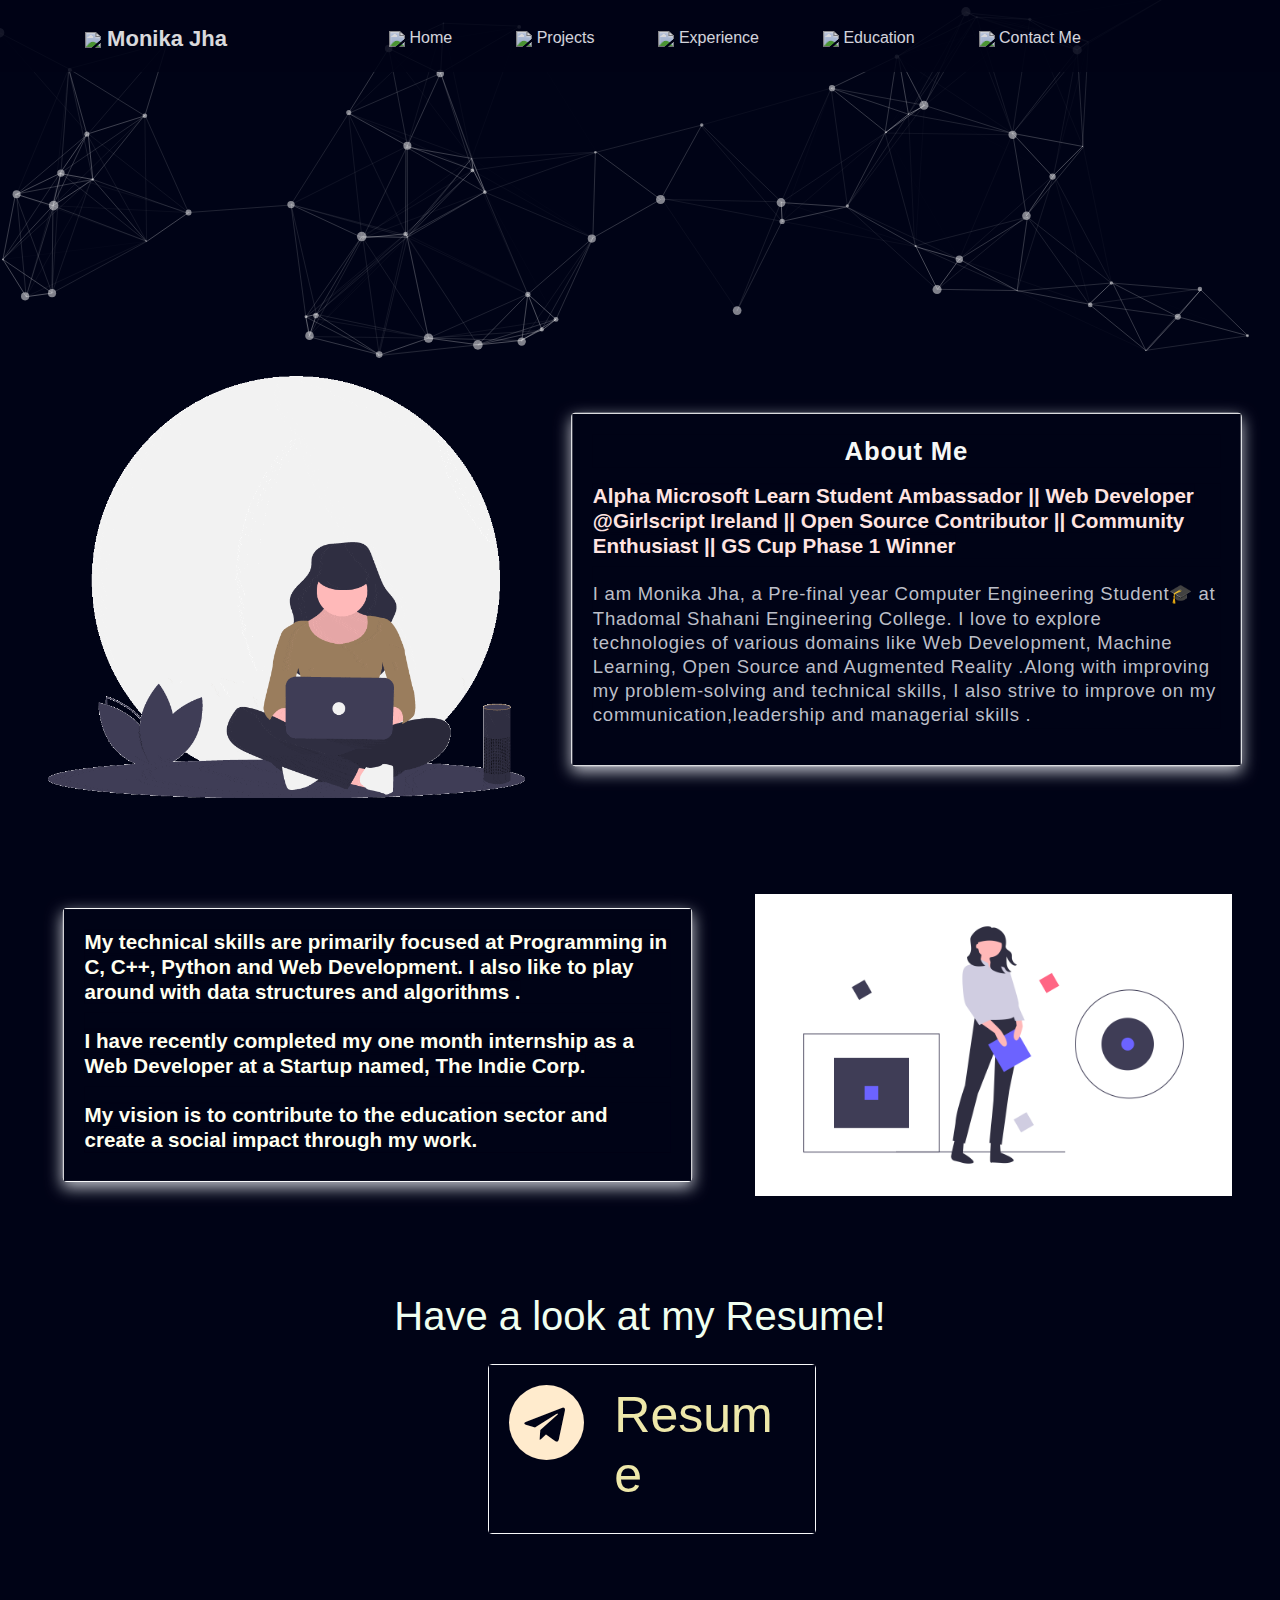
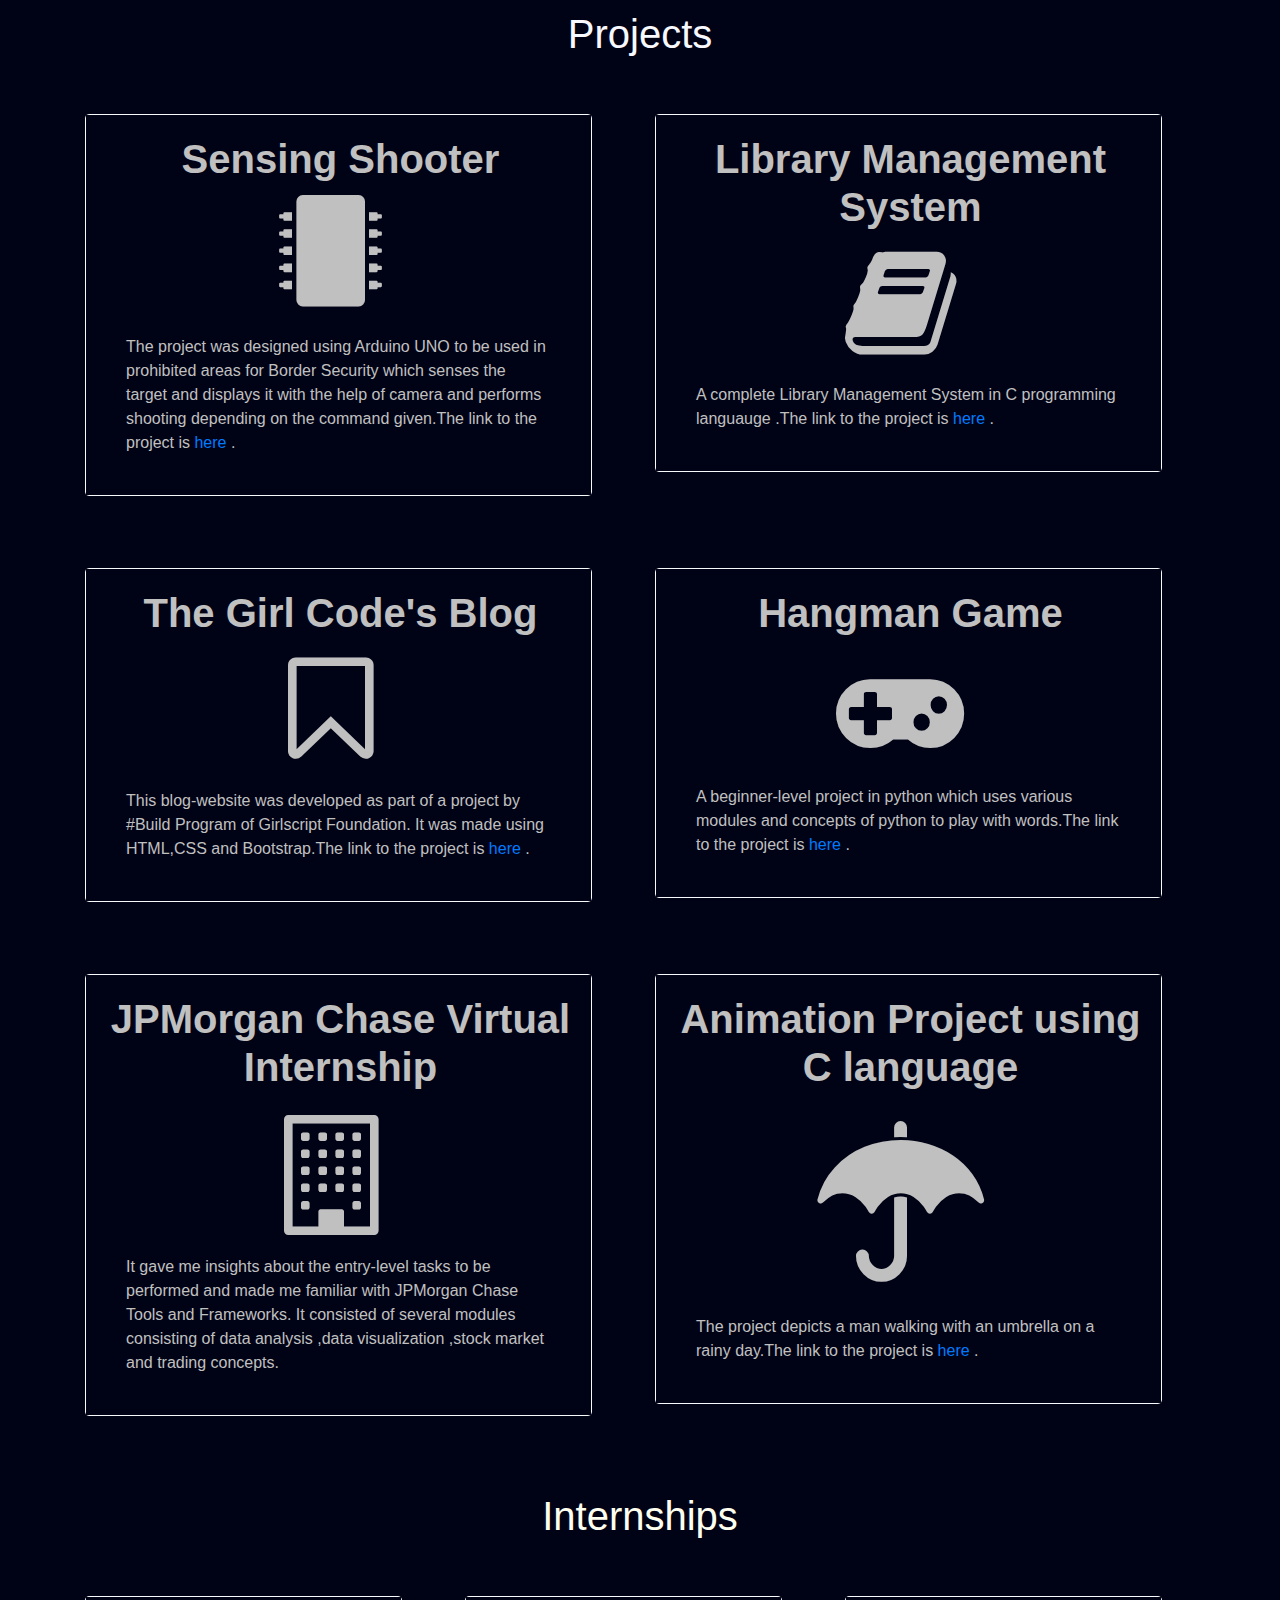
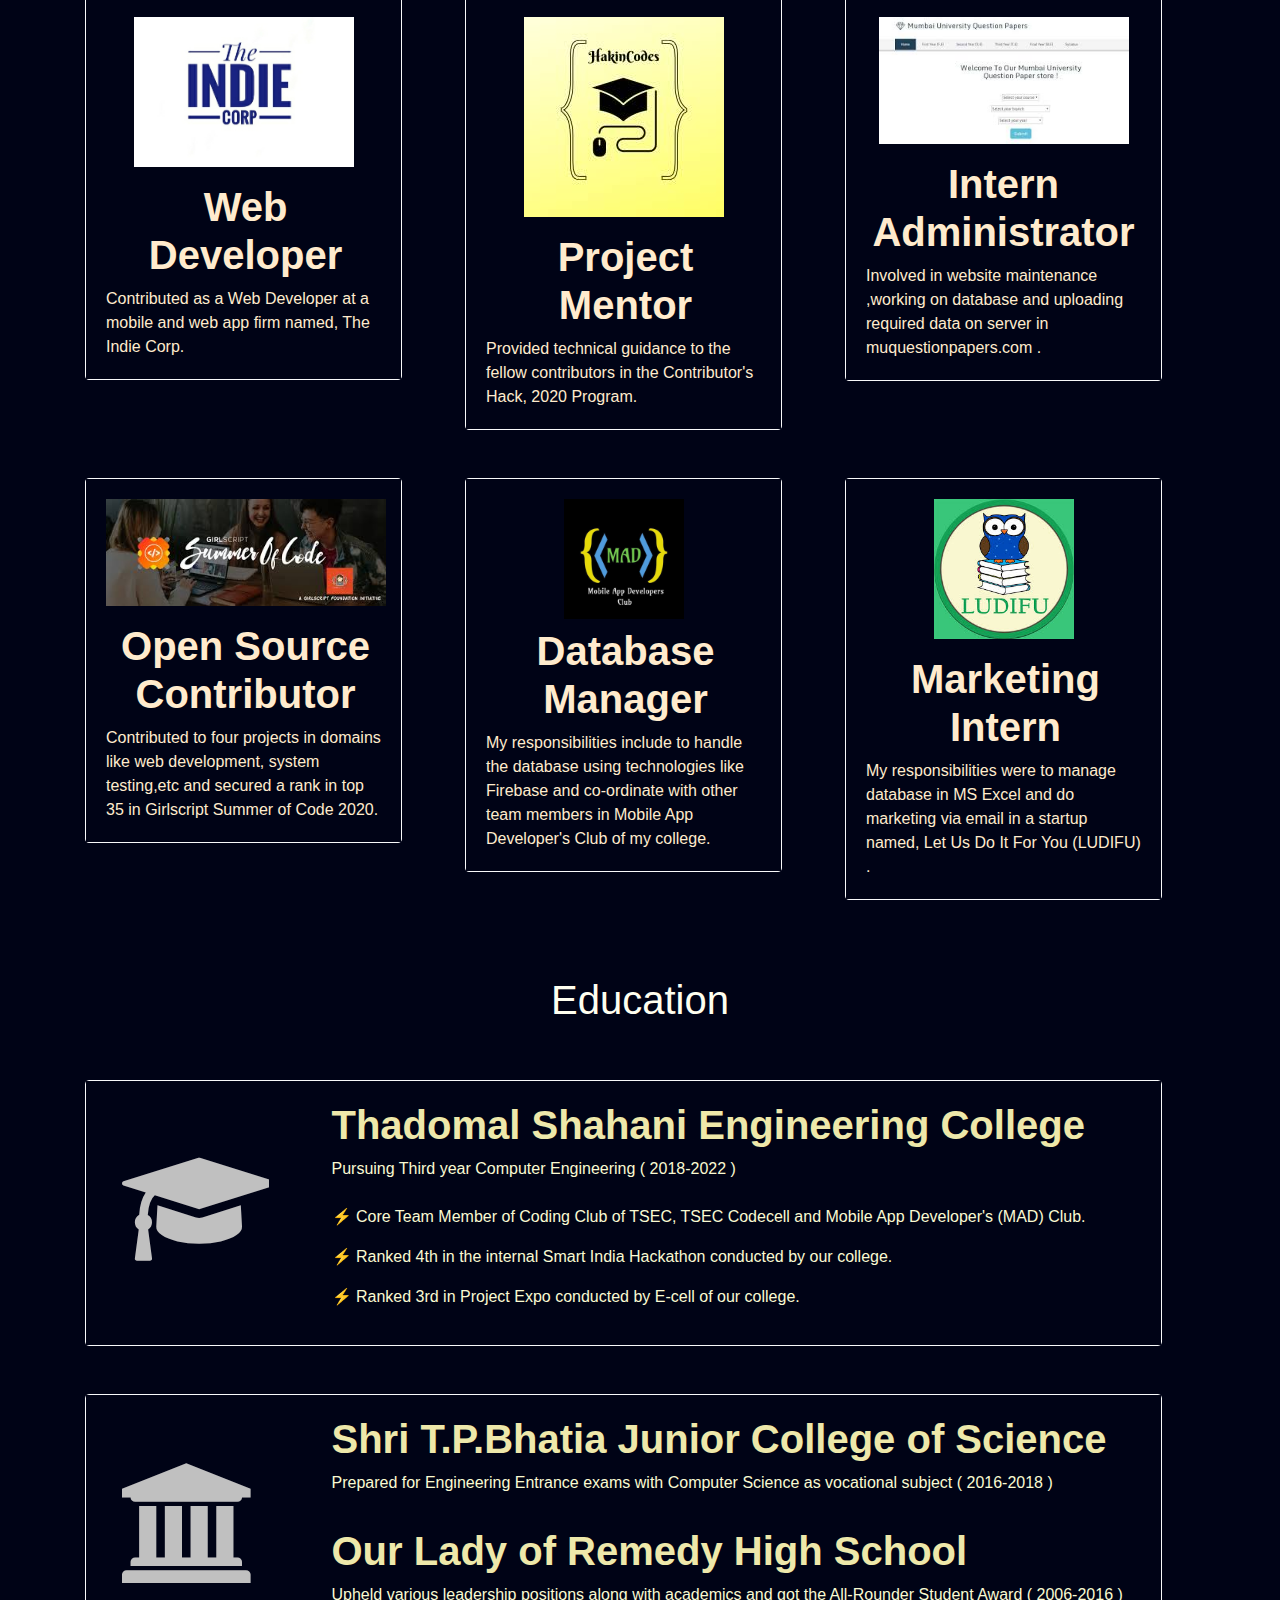
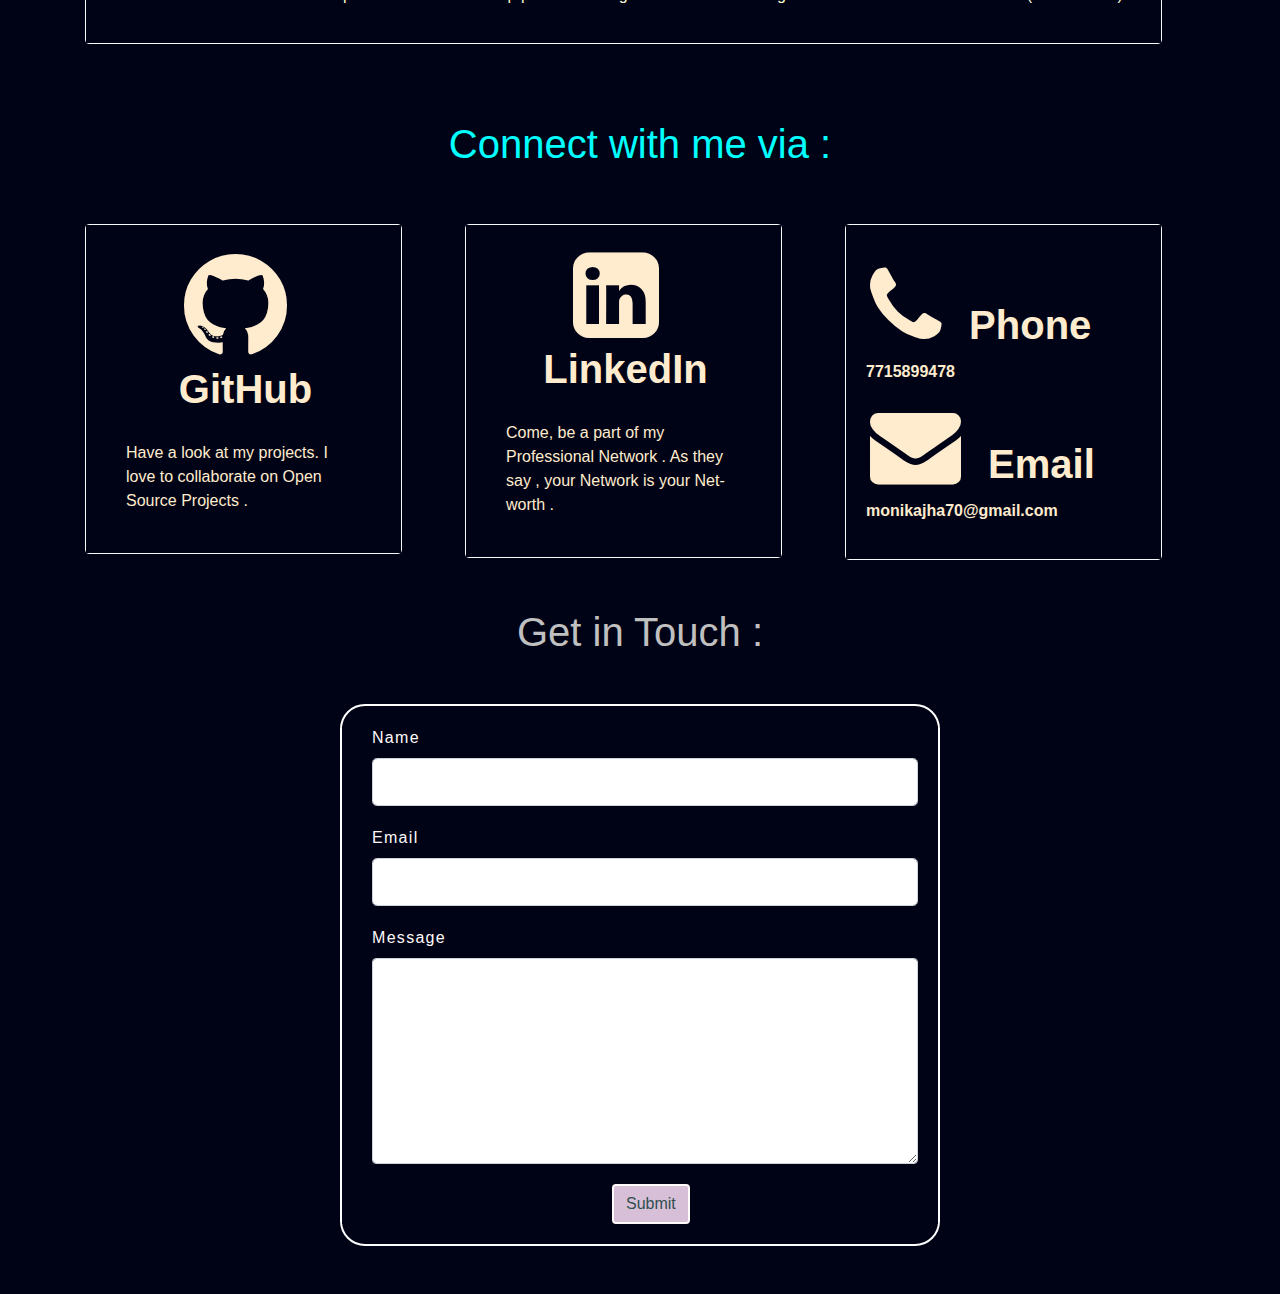
==== index.html @ 2da48d69 "feat: Added scroll-to-top button" ====
<!DOCTYPE html>
<html>
<head>
	<meta charset="UTF-8">
    <meta name="viewport" content="width=device-width, initial-scale=1.0">
	
	<title>Monika Jha</title>
    <link rel="shortcut icon" href="images/tulip.jpg">
	<link rel="stylesheet" type="text/css" href="https://stackpath.bootstrapcdn.com/font-awesome/4.7.0/css/font-awesome.min.css">
	<link rel="stylesheet" type="text/css" href="https://stackpath.bootstrapcdn.com/bootstrap/4.5.0/css/bootstrap.min.css">
	<link rel="stylesheet" href="path/to/font-awesome/css/font-awesome.min.css">
	<link rel="stylesheet" type="text/css" href="style.css">
	<style type="text/css">
		html {
  			scroll-behavior: smooth;
    	}

    	#myBtn {
  display: none;
  position: fixed;
  bottom: 20px;
  right: 30px;
  z-index: 99;
  font-size: 25px;
  border: none;
  outline: none;
  background-color: white;
  color: white;
  font-color: blue;
  cursor: pointer;
  padding: 14px;
  border-radius: 47%;
}

.fa-angle-double-up {
  background-color: #C0C0C0;
}

#myBtn:hover {
  background-color: #C0C0C0;
}

		.nava {
			width: 32%;
			height: 7%;
		}

		.long {
			font-size: 50px;
		}

		.fix {
			margin-top: 0px;
			width: 100%;
			height: 8%;
			opacity: 0.85;
			overflow: hidden;
			z-index: 1020;
			position: fixed;
  			
		}

		.navbar-brand {
			font-size: 22px;
		}

		.form-group {
    margin-top: 20px;
    margin-left: 30px;
    margin-right: 20px;
}

.ff {
    border: 2px solid white;
    border-radius: 25px;
    background-color: #000316;
    width: 600px;
    margin: 40px auto;
    color: #FFFAFA;
    letter-spacing: 1.3px; 
}

.form-button {
    margin-top: 20px;
    margin-left: 270px;
    margin-right: 40px;
    margin-bottom: 20px;
}

.btn-primary {
    align-self: center;
    background-color: #D8BFD8;
    border: 2px solid #FFFAFA;
    color:  #2F4F4F;
}

.form-button button:hover {
    background-color: #A9A9A9;
    color: white;
}

	</style>
</head>
<body>
<div id="particles-js" class="mb-0">
	
	
<nav class="navbar navbar-expand-lg navbar-dark fix">
	<div class="container mt-1">
	<a class="navbar-brand" href="https://github.com/m-code12"><b><img src="https://img.icons8.com/bubbles/50/000000/analytics-professional-female.png"/>&nbsp;Monika  Jha</b></a>
    <button class="navbar-toggler" type="button" data-toggle="collapse" data-target="#navbarSupportedContent" aria-controls="navbarSupportedContent" aria-expanded="false" aria-label="Toggle navigation">
    <span class="navbar-toggler-icon"></span>
  </button>
  <div class="collapse navbar-collapse" id="navbarSupportedContent">
            <ul class="navbar-nav mx-auto">
                <li class="nav-item">
                    <a href="#home" class="nav-link mr-5 ml-5" style="color: #F8F8FF"><span><img src="https://img.icons8.com/fluent/46/000000/home.png"/>&nbsp;</span>Home</a>
                </li>
                <!--<li class="nav-item">
                    <a href="#" class="nav-link mr-3"></a>
                </li>--->
                <li class="nav-item">
                    <a href="#projects" class="nav-link mr-5" style="color: #F8F8FF"><span><img src="https://img.icons8.com/color/46/000000/project-management.png"/>&nbsp;</span>Projects</a>
                </li>
                <!---<li class="nav-item">
                    <a href="#" class="nav-link mr-3"></a>
                </li>--->
                <li class="nav-item">
                    <a href="#experience" class="nav-link mr-5" style="color: #F8F8FF"><span><img src="https://img.icons8.com/office/39/000000/parse-resumes.png" />&nbsp;</span>Experience</a>
                </li>
                <!--<li class="nav-item">
                    <a href="#" class="nav-link mr-3"></a>
                </li>--->
                <li class="nav-item">
                    <a href="#education" class="nav-link mr-5" style="color: #F8F8FF"><span><img src="https://img.icons8.com/dusk/46/000000/student-center.png"/>&nbsp;</span>Education</a>
                </li>
                <!--<li class="nav-item">
                    <a href="#" class="nav-link mr-3"></a>
                </li>-->
                <li class="nav-item">
                    <a href="#contact" class="nav-link mr-3" style="color: #F8F8FF"><span><img src="https://img.icons8.com/cotton/46/000000/contact-card.png"/>&nbsp;</span>Contact Me</a>
                </li>
            </ul>
        </div>
    </div>
</nav>
</div>

<button onclick="topFunction()" id="myBtn" title="Go to top"><i class="fa fa-angle-double-up p-1 font-weight-bold" aria-hidden="true" style="color: black;"></i></button>


<section class="container-fluid pb-5 pt-3" id="home">
  <div class="row align-items-center">
    <div class="col-lg-5 pl-5 pr-0 ml-0 px-2" data-animate-scroll='{"rotationY":"-15", "alpha": "0", "duration": "1","scaleX": "0","scaleY": "0"}'>
      <img class="img-fluid" src="images/img3.gif" width="500">
    </div>

    <div id="one" class="col-lg-7 col-sm-12 text-left pl-5 pr-5 pt-1">
    <div class="card border-light glow-but mr-auto">
            <div class="card-body">
    <h5 class="mb-3 primary"><center>About Me</center></h5>
    <h5 style="color: #FFE4E1;"><b>Alpha Microsoft Learn Student Ambassador || Web Developer @Girlscript Ireland || Open Source Contributor || Community Enthusiast || GS Cup Phase 1 Winner</b></h5>
    <p class="secondary pt-3">I am Monika Jha, a Pre-final year Computer Engineering Student🎓 at Thadomal Shahani Engineering College. I love to explore technologies of various domains like Web Development, Machine Learning, Open Source and Augmented Reality .Along with improving my problem-solving and technical skills, I also strive to improve on my communication,leadership and managerial skills .</p>
  </div>
    </div>
     </div>
  </div>
</section>


<section class="container-fluid pt-5 pb-2">
  <div class="row align-items-center">
    <div id="one" class="col-lg-7 col-sm-12 text-left pl-2 pr-0 ml-0.2">
      <div class="row">
        <div class="col-1"></div>
          <div class="col-10 pb-5">
          	<div class="card border-light glow-but mr-auto">
          		<div class="card-body">
    <div class="pt-0">
    <h5 style="color: #FFFFF0;"><b>My technical skills are primarily focused at Programming in C, C++, Python and Web Development. I also like to play around with data structures and algorithms .</b></h5></div>
    <div class="pt-3">
    <h5 style="color: #FFFFF0;"><b>I have recently completed my one month internship as a Web Developer at a Startup named, The Indie Corp.</b></h5></div>
    <div class="pt-3">
    <h5 style="color: #FFFFF0;"><b>My vision is to contribute to the education sector and create a social impact through my work.</b></h5></div>
  
  </div>
</div>
  </div>
</div>
</div>
<div class="col-lg-5 pl-2 pr-5 pb-5" data-animate-scroll='{"rotationY":"-15", "alpha": "0", "duration": "1","scaleX": "0","scaleY": "0"}'>
      <img class="img-fluid" src="images/img1.png" width="800">
  </div>
</div>


<h1 style="color: #F0FFF0" class="mt-5"><center>Have a look at my Resume!</center></h1>


<section class="container pt-3 pb-0 nava" data-animate-scroll='{"scaleX": "2","scaleY": "2", "alpha": "0", "duration": "1.5"}'>
    <div class="row">
        <div class="col-lg-12 pr-5 mr-5 ml-4 pl-4">
            <div class="card border-light gl1">
                <div class="card-body">
                    <div class="row">
                    	<a href="Monika's Resume.pdf" style="color: #FFEBCD" class="stretched-link"></a>
                    <div class="col-lg-4">
    <i class="fa fa-telegram glyp4" aria-hidden="false"></i></div>
    <div class="col-lg-8 col-sm-12">
        <h1 style="color: #EEE8AA" class="long">Resume</h1>
    </div>
</div>
</div>
</div>
</div>
</div>
</section>

<section id="projects" class="mt-0">
	
<br><br><br>
	<h1 style="color: #F8F8FF" class="mt-1"><center>Projects</center></h1>

<section class="container">
    <div class="row">
        <div class="col-lg-6 pr-5 pb-4 pt-5">
            <div class="card border-light gl" data-animate-scroll='{"x": "-20","y": "-20","rotation": "-3","alpha": "0", "duration": "1.3"}'>
                <div class="card-body">
                        <h1 class="pl-1 pb-1"><b><center>Sensing Shooter</center></b></h1>
    <div align="center"><i class="fa fa-microchip glyp pr-3" aria-hidden="false"></i></div> 

    <div class="card-body">
    <p class="card-text">The project was designed using Arduino UNO to be used in prohibited areas for Border Security which senses the target and displays it with the help of camera and performs shooting depending on the command given.The link to the project is <a href="https://github.com/m-code12/Sensing-Shooter"> here</a> .</p>
</div>
</div>
</div>
</div>

<div class="col-lg-6 pr-5 pt-5">
            <div class="card border-light gl" data-animate-scroll='{"x": "20","y": "20","rotation": "3","alpha": "0", "duration": "1.3"}'>
                <div class="card-body">
                        <h1 class="pl-1 pb-1"><b><center>Library Management System</center></b></h1>
    <div align="center"><i class="fa fa-book glyp pr-3" aria-hidden="false"></i></div> 

    <div class="card-body">
    <p class="card-text pt-0">A complete Library Management System in C programming languauge .The link to the project is <a href="https://github.com/m-code12/Library_Management_in_C"> here</a> .</p>
</div>
</div>
</div>
</div>

<div class="col-lg-6 pr-5 pt-5 pb-4">
            <div class="card border-light gl" data-animate-scroll='{"x": "-20","y": "-20","rotation": "-3","alpha": "0", "duration": "1.3"}'>
                <div class="card-body">
                        <h1 class="pl-1 pb-1"><b><center>The Girl Code's Blog</center></b></h1>
    <div align="center"><i class="fa fa-bookmark-o glyp pr-3" aria-hidden="false"></i></div> 

    <div class="card-body">
    <p class="card-text pt-0">This blog-website was developed as part of a project by #Build Program of Girlscript Foundation. It was made using HTML,CSS and Bootstrap.The link to the project is <a href="https://github.com/m-code12/The_Girl_Code_Blog"> here</a> .</p>
</div>
</div>
</div>
</div>

<div class="col-lg-6 pr-5 pt-5">
            <div class="card border-light gl" data-animate-scroll='{"x": "20","y": "20","rotation": "3","alpha": "0", "duration": "1.3"}'>
                <div class="card-body">
                        <h1 class="pl-1"><b><center>Hangman Game</center></b></h1>
    <div align="center"><i class="fa fa-gamepad glyp pr-3" aria-hidden="false"></i></div> 

    <div class="card-body">
    <p class="card-text pt-0">A beginner-level project in python which uses various modules and concepts of python to play with words.The link to the project is <a href="https://github.com/m-code12/Hangman_Game"> here</a> .</p>
</div>
</div>
</div>
</div>

<div class="col-lg-6 pr-5 pt-5">
            <div class="card border-light gl" data-animate-scroll='{"x": "-20","y": "-20","rotation": "-3","alpha": "0", "duration": "1.3"}'>
                <div class="card-body">
                        <h1 class="pl-1 pb-3"><b><center>JPMorgan Chase Virtual Internship</center></b></h1>
    <div align="center"><i class="fa fa-building-o glyp pr-3" aria-hidden="false"></i></div> 

    <div class="card-body">
    <p class="card-text pt-0">It gave me insights about the entry-level tasks to be performed and made me familiar with JPMorgan Chase Tools and Frameworks. It consisted of several modules consisting of data analysis ,data visualization ,stock market and trading concepts.</p>
</div>
</div>
</div>
</div>

<div class="col-lg-6 pr-5 pt-5">
            <div class="card border-light gl" data-animate-scroll='{"x": "20","y": "20","rotation": "3","alpha": "0", "duration": "1.3"}'>
                <div class="card-body">
                        <h1 class="pl-1 pb-3"><b><center>Animation Project using C language</center></b></h1>
    <div align="center"><i class="fa fa-umbrella glyp3 pr-3" aria-hidden="false"></i></div> 

    <div class="card-body">
    <p class="card-text pt-0">The project depicts a man walking with an umbrella on a rainy day.The link to the project is <a href="https://github.com/m-code12/Animation_using_C"> here</a> .</p>
</div>
</div>
</div>
</div>

</div>
</section>
</div>


<section id="experience" class="mt-0">
	<br><br><br>
<h1 style="color: #FFFFF0" class="mt-1"><center>Internships</center></h1>

<section class="container">
    <div class="row">

<div class="col-lg-4 pr-5 pt-5">
            <div class="card border-light pt-0 pb-0 mt-0 mb-0" data-animate-scroll='{"rotationY":"-15", "alpha": "0", "duration": "1.5","scaleX": "0","scaleY": "0"}'>
                <div class="card-body glow">
    <div align="center"><img src="images/indie.jpeg" width="220"></div> 
    <h1 class="pl-1 pt-3"><b><center>Web Developer</center></b></h1>
    <p class="card-text pt-0">Contributed as a Web Developer at a mobile and web app firm named, The Indie Corp.</p>

</div>
</div>
</div>

        <div class="col-lg-4 pr-5 pt-5">
            <div class="card border-light pt-0 pb-0 mt-0 mb-0" data-animate-scroll='{"rotationY":"-15", "alpha": "0", "duration": "1.5","scaleX": "0","scaleY": "0"}'>
                <div class="card-body glow">
    <div align="center"><img src="images/hc.jpg"></div> 
    <h1 class="pl-1 pt-3"><b><center>Project Mentor</center></b></h1>
    <p class="card-text pt-0">Provided technical guidance to the fellow contributors in the Contributor's Hack, 2020 Program.</p>

</div>
</div>
</div>

<div class="col-lg-4 pr-5 pt-5">
            <div class="card border-light pt-0 pb-0 mt-0 mb-0" data-animate-scroll='{"rotationY":"-15", "alpha": "0", "duration": "1.5","scaleX": "0","scaleY": "0"}'>
                <div class="card-body glow">
    <div align="center"><img src="images/muq.jpg" width="250"></div> 
    <h1 class="pl-0 pt-3"><b><center>Intern Administrator</center></b></h1>
    <p class="card-text pt-0">Involved in website maintenance ,working on database and uploading required data on server in muquestionpapers.com .</p>

</div>
</div>
</div>


</div>

<div class="row pb-0">

    <div class="col-lg-4 pr-5 pt-5">
            <div class="card border-light pt-0 pb-0 mt-0 mb-0" data-animate-scroll='{"rotationY":"-15", "alpha": "0", "duration": "1.5","scaleX": "0","scaleY": "0"}'>
                <div class="card-body glow">
    <div align="center"><img src="images/gsoc.jpg" width="280"></div> 
    <h1 class="pl-1 pt-3"><b><center>Open Source Contributor</center></b></h1>
    <p class="card-text pt-0">Contributed to four projects in domains like web development, system testing,etc and secured a rank in top 35 in Girlscript Summer of Code 2020.</p>

</div>
</div>
</div>

        <div class="col-lg-4 pr-5 pt-5">
            <div class="card border-light pt-0 pb-0 mt-0 mb-0" data-animate-scroll='{"rotationY":"-15", "alpha": "0", "duration": "1.5","scaleX": "0","scaleY": "0"}'>
                <div class="card-body glow">
    <div align="center"><img src="images/ma.jpg" width="120"></div> 
    <h1 class="pl-1 pt-2"><b><center>Database Manager</center></b></h1>
    <p class="card-text pt-0">My responsibilities include to handle the database using technologies like Firebase and co-ordinate with other team members in Mobile App Developer's Club of my college.</p>

</div>
</div>
</div>

<div class="col-lg-4 pr-5 pt-5">
            <div class="card border-light pt-0 pb-0 mt-0 mb-0" data-animate-scroll='{"rotationY":"-15", "alpha": "0", "duration": "1.5","scaleX": "0","scaleY": "0"}'>
                <div class="card-body glow">
    <div align="center"><img src="images/ludifu.jpg" width="140"></div> 
    <h1 class="pl-1 pt-3"><b><center>Marketing Intern</center></b></h1>
    <p class="card-text pt-0">My responsibilities were to manage
database in MS Excel and do marketing via email in a startup named, Let Us Do It For You (LUDIFU) .</p>

</div>
</div>
</div>
</div>
</section>
</div>

<section id="education" class="mt-0">
	<br><br><br>
<h1 style="color: #FFFFF0" class="mt-1"><center>Education</center></h1>

<section class="container pt-5">
    <div class="row">
        <div class="col-lg-12 pr-5 pb-0">
            <div class="card border-light gl" data-animate-scroll='{"rotationY":"-15", "alpha": "0", "duration": "1.7","scaleX": "0","scaleY": "0"}'>
                <div class="card-body">
                    <div class="row">
                    <div class="col-lg-2">
    <i class="fa fa-graduation-cap glyp pl-3 pt-5" aria-hidden="false"></i></div>
    <div class="col-lg-10">
        <h1 style="color: #EEE8AA" class="pl-5"><b>Thadomal Shahani Engineering College</b></h1>
        <p style="color: #FAFAD2" class="pl-5">Pursuing Third year Computer Engineering ( 2018-2022 )</p>

        <p style="color: #FAFAD2" class="pt-2 pl-5">⚡ Core Team Member of Coding Club of TSEC, TSEC Codecell and Mobile App Developer's (MAD) Club.</p>
        <p style="color: #FAFAD2" class="pt-0 pl-5">⚡ Ranked 4th in the internal Smart India Hackathon conducted by our college.</p>
        <p style="color: #FAFAD2" class="pt-0 pl-5">⚡ Ranked 3rd in Project Expo conducted by E-cell of our college.</p>
    </div>
</div>
</div>
</div>
</div>
</div>
</section>


<section class="container pt-5 pb-0">
    <div class="row">
        <div class="col-lg-12 pr-5 pb-0">
<div class="card border-light gl" data-animate-scroll='{"rotationY":"-15", "alpha": "0", "duration": "1.7","scaleX": "0","scaleY": "0"}'>
                <div class="card-body">
                    <div class="row">
                    <div class="col-lg-2">
    <i class="fa fa-university glyp pl-3 pt-5" aria-hidden="false"></i></div>
    <div class="col-lg-10">
        <h1 style="color: #EEE8AA" class="pl-5"><b>Shri T.P.Bhatia Junior College of Science</b></h1>
        <p style="color: #FAFAD2" class="pl-5">Prepared for Engineering Entrance exams with Computer Science as vocational subject ( 2016-2018 )</p>

        <h1 style="color: #EEE8AA" class="pl-5 pt-3"><b>Our Lady of Remedy High School</b></h1>
        <p style="color: #FAFAD2" class="pl-5">Upheld various leadership positions along with academics and got the All-Rounder Student Award ( 2006-2016 )</p>

    </div>

         </div>
</div>
</div>
</div>
</div>
</section>
</div>

<section id="contact" class="mt-0">
	
<br><br><br>
<h1 style="color: #00FFFF" class="mt-1"><center>Connect with me via :</center></h1>

    <section class="container">
    <div class="row">
        <div class="col-lg-4 pr-5 pt-5">
            <div class="card border-light glow pt-0 pb-0 mt-0 mb-0" data-animate-scroll='{"x": "-20","y": "-20","rotation": "-3","alpha": "0", "duration": "1.3"}'>
                <div class="card-body">
    <div align="center"><a href="https://github.com/m-code12" style="color: #FFEBCD" class="stretched-link"><i class="fa fa-github glyp pr-3" aria-hidden="false"></i></a></div> 
    <h1 class="pl-1"><b><center>GitHub</center></b></h1>
    <div class="card-body">
    <p class="card-text pt-0">Have a look at my projects. I love to collaborate on Open Source Projects .</p>
</div>
</div>
</div>
</div>
<div class="col-lg-4 pr-5 pt-5">
            <div class="card border-light glow mr-auto" data-animate-scroll='{"x": "20","y": "20","rotation": "3","alpha": "0", "duration": "1.3"}'>
                <div class="card-body">
    <center><a href="https://www.linkedin.com/in/monika-jha-413895176/" style="color: #FFEBCD" class="stretched-link"><i class="fa fa-linkedin-square glyp1 pr-3" aria-hidden="true"></i></a></center>
    <h1 class="pl-1"><b><center>LinkedIn</center></b></h1>
    <div class="card-body">
    <p class="card-text">Come, be a part of my Professional Network . As they say , your Network is your Net-worth .</p>
</div>
</div>
</div>
</div>

<div class="col-lg-4 pr-5 pt-5">
            <div class="card border-light glow mr-auto" data-animate-scroll='{"x": "-20","y": "-20","rotation": "-3","alpha": "0", "duration": "1.3"}'>
                <div class="card-body">
    <p class="card-text"><h1 class="pl-1"><i class="fa fa-phone glyp2 pr-3" aria-hidden="true"></i><b>  Phone </h1>7715899478</b></p>
    
    <p class="card-text"><h1 class="pl-1"><a href="mailto: monikajha70@gmail.com" style="color: #FFEBCD" class="stretched-link"><i class="fa fa-envelope glyp2 pr-3" aria-hidden="true"></i></a><b>  Email </h1>monikajha70@gmail.com</b></p>
</div>
</div>
</div>
</div>

</section>


<h1 style="color: #C0C0C0" class="mt-5 mb-5"><center>Get in Touch :</center></h1>

<div class="ff" data-animate-scroll='{"rotationY":"-15", "alpha": "0", "duration": "1.5","scaleX": "0","scaleY": "0"}'>
<form action="https://docs.google.com/forms/u/0/d/e/1FAIpQLSe2kLsQ5N54LhqoFMuC9Q3d6RVg-u-3AqPiiXsI_BCeMJbMIA/formResponse" target="_self" method="POST">
    <div class="user">
  <div class="form-group">
    <label for="exampleFormControlTextarea1">Name</label>
    <input class="form-control form-control-lg" type="text" name="entry.2005620554" id="entry.2005620554" required>
    <!--<textarea class="form-control" id="exampleFormControlTextarea1" rows="1"></textarea>-->
  </div>
  <div class="form-group">
    <label for="exampleFormControlTextarea1">Email</label>
    <input class="form-control form-control-lg" type="email" name="entry.1045781291" id="entry.1045781291" required>
  </div>
  <div class="form-group">
    <label for="exampleFormControlTextarea1">Message</label>
   <textarea class="form-control" id="exampleFormControlTextarea1" rows="8" name="entry.1065046570" id="entry.1065046570" required></textarea>
  </div>
  <div class="form-button">
<button type="submit" class="btn btn-primary">Submit</button>
</div>
</div>
</form>


</div>
</section>
</section>


<script>
//Get the button
var mybutton = document.getElementById("myBtn");

// When the user scrolls down 20px from the top of the document, show the button
window.onscroll = function() {scrollFunction()};

function scrollFunction() {
  if (document.body.scrollTop > 20 || document.documentElement.scrollTop > 20) {
    mybutton.style.display = "block";
  } else {
    mybutton.style.display = "none";
  }
}

// When the user clicks on the button, scroll to the top of the document
function topFunction() {
  document.body.scrollTop = 0;
  document.documentElement.scrollTop = 0;
}
</script>

<script src="particles.js"></script>
<script src="app.js"></script>


<!--<script src="https://code.jquery.com/jquery-3.2.1.slim.min.js" integrity="sha384-KJ3o2DKtIkvYIK3UENzmM7KCkRr/rE9/Qpg6aAZGJwFDMVNA/GpGFF93hXpG5KkN" crossorigin="anonymous"></script>--->
<!--<script src="https://cdnjs.cloudflare.com/ajax/libs/popper.js/1.12.9/umd/popper.min.js" integrity="sha384-ApNbgh9B+Y1QKtv3Rn7W3mgPxhU9K/ScQsAP7hUibX39j7fakFPskvXusvfa0b4Q" crossorigin="anonymous"></script>--->
<!--<script src="https://maxcdn.bootstrapcdn.com/bootstrap/4.0.0/js/bootstrap.min.js" integrity="sha384-JZR6Spejh4U02d8jOt6vLEHfe/JQGiRRSQQxSfFWpi1MquVdAyjUar5+76PVCmYl" crossorigin="anonymous"></script>--->

<script src="https://ajax.googleapis.com/ajax/libs/jquery/1.10.2/jquery.min.js"></script>
<script src="https://cdnjs.cloudflare.com/ajax/libs/gsap/1.10.3/TweenMax.min.js"></script>
<script src="https://cdnjs.cloudflare.com/ajax/libs/gsap/1.10.3/TimelineMax.min.js"></script>
<script src="https://cdnjs.cloudflare.com/ajax/libs/gsap/1.10.3/easing/EasePack.min.js"></script>
<script src="https://cdnjs.cloudflare.com/ajax/libs/gsap/1.10.3/plugins/ScrollToPlugin.min.js"></script>
<script src="https://cdnjs.cloudflare.com/ajax/libs/gsap/1.10.3/plugins/EaselPlugin.min.js"></script>

<script src="animate-scroll/animate-scroll.js"></script>
<script>
  $(document).animateScroll();
</script>






</body>
</html>
---- style.css ----
* {
	background: #000316;
	margin: 0;
	padding: 0;
}

#particles-js {
	/*background-color: black;*/
	
	background-repeat : no-repeat;
	background-size : cover;
	
	height: 40vh;
}



.welcome {
	color: #FFE4E1;

	position: absolute;
	margin-top: 25px;
	margin-left: 40px;
}


.welcome p {
	font-size: 20px;
	margin-top: 30px;
	margin-left: 40px;
	letter-spacing: 3px;
	font-family: monospace;
}

.welcome h1 {

	margin-top: 120px;
	margin-left: 40px;
	letter-spacing: 3px;
	font-family: monospace;
}

.primary {
  color: #f6f8f7;
  font-weight: 700; 
  font-size: 1.56rem;
  line-height: 1.3;
  letter-spacing: 0.8px; 
}

.glyp {
	font-size: 120px;
}

.glyp1 {
	font-size: 100px;
}

.glyp2 {
	font-size: 91px;
}

.glyp4 {
	font-size: 75px;
}

.glyp3 {
	font-size: 180px;
}



.secondary {
    color: #bcbfc8;
    font-family: sans-serif;
    font-weight: 500;
    font-size: 18px;
    line-height: 1.3;
    letter-spacing: 0.7px;
}

.glow-but {
    /*transform: scale(1);*/
    transition: transform 900ms;
    color: rgba(255, 255, 255, 1);
    box-shadow: 0 5px 15px #bcbfc8;
    transform: scale(1.03);
}

.glow {
	transform: scale(1);
	transition: transform 500ms;
    color: #FFEBCD;

}
.glow:hover {
    /*color: rgba(255, 255, 255, 1);
    box-shadow: 0 5px 15px #bcbfc8;*/
    transform: scale(1.03);
}

.gl1 {
	transform: scale(1);
	transition: transform 500ms;
    color: #FFEBCD;
}

.gl1:hover {
	color: rgba(255, 255, 255, 1);
    box-shadow: 0 5px 15px #bcbfc8;
    transform: scale(1.03);
}



.gl {

color: #C0C0C0;
}
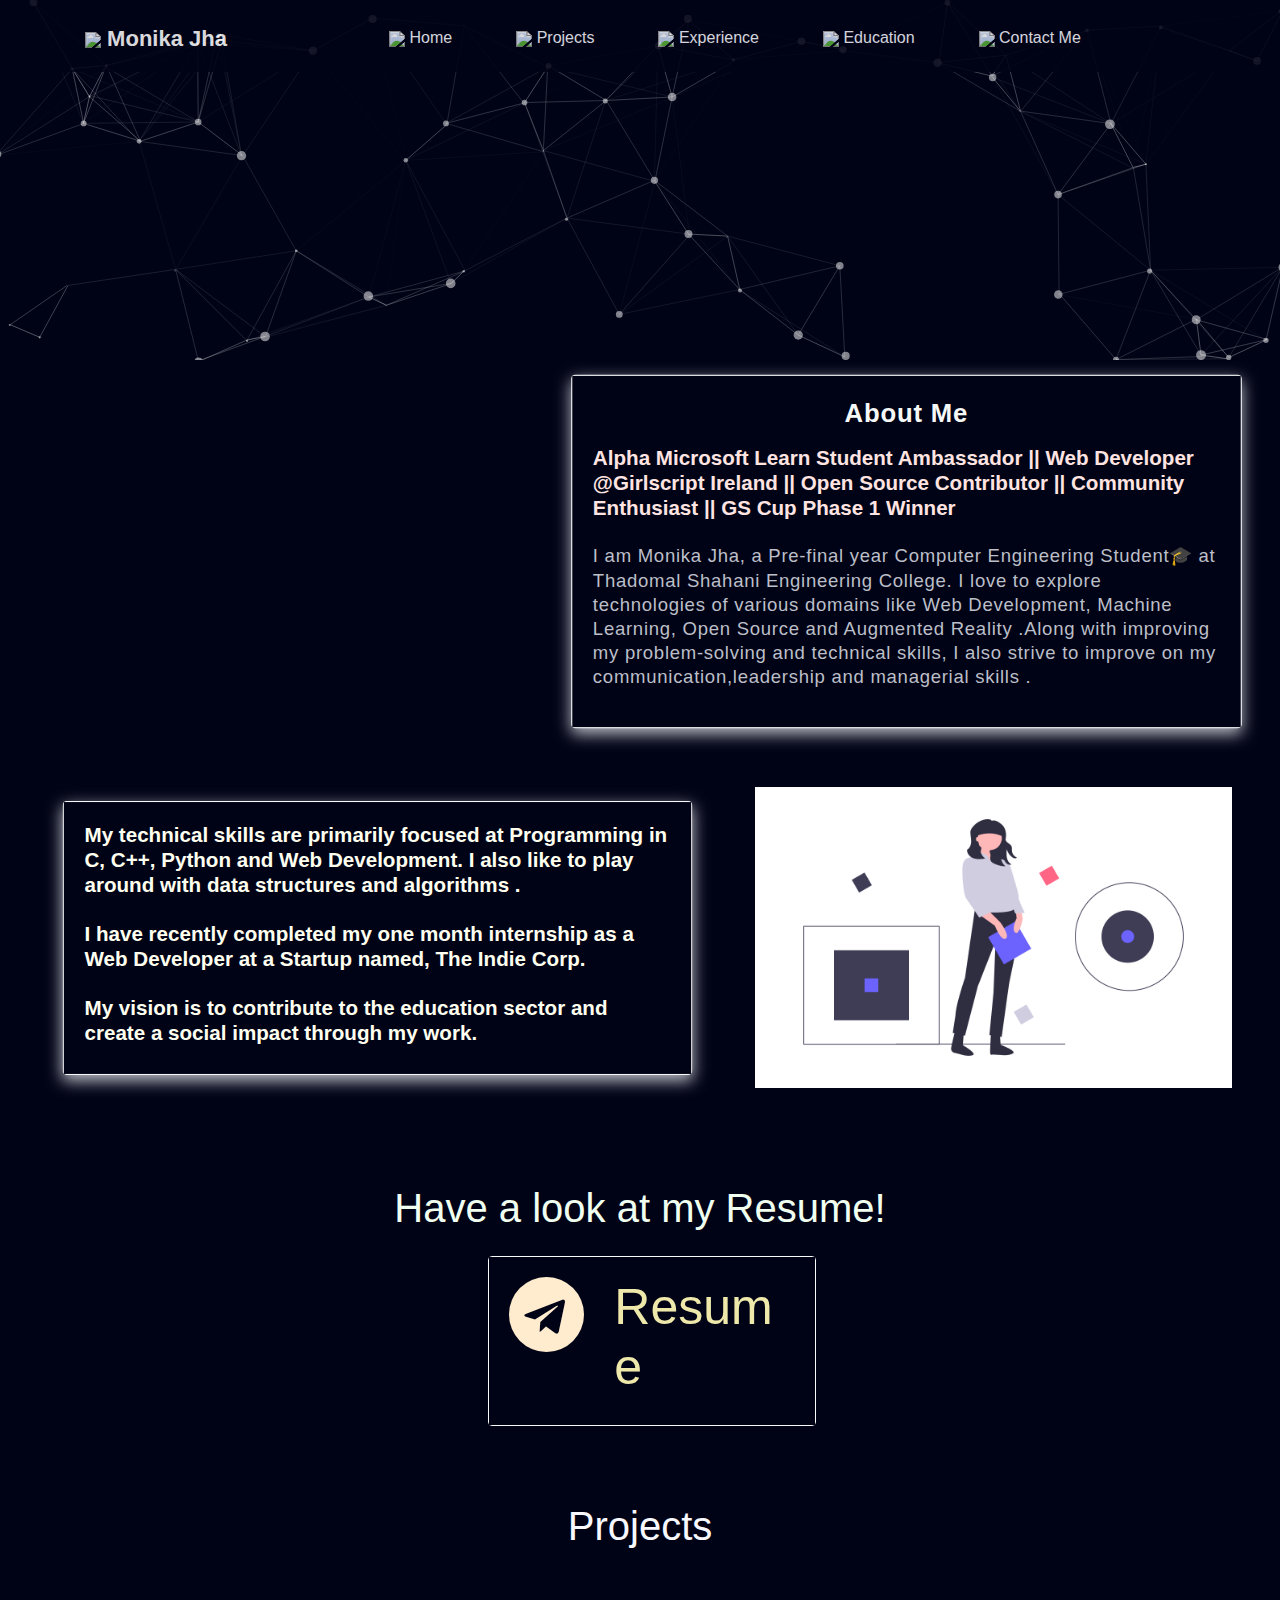
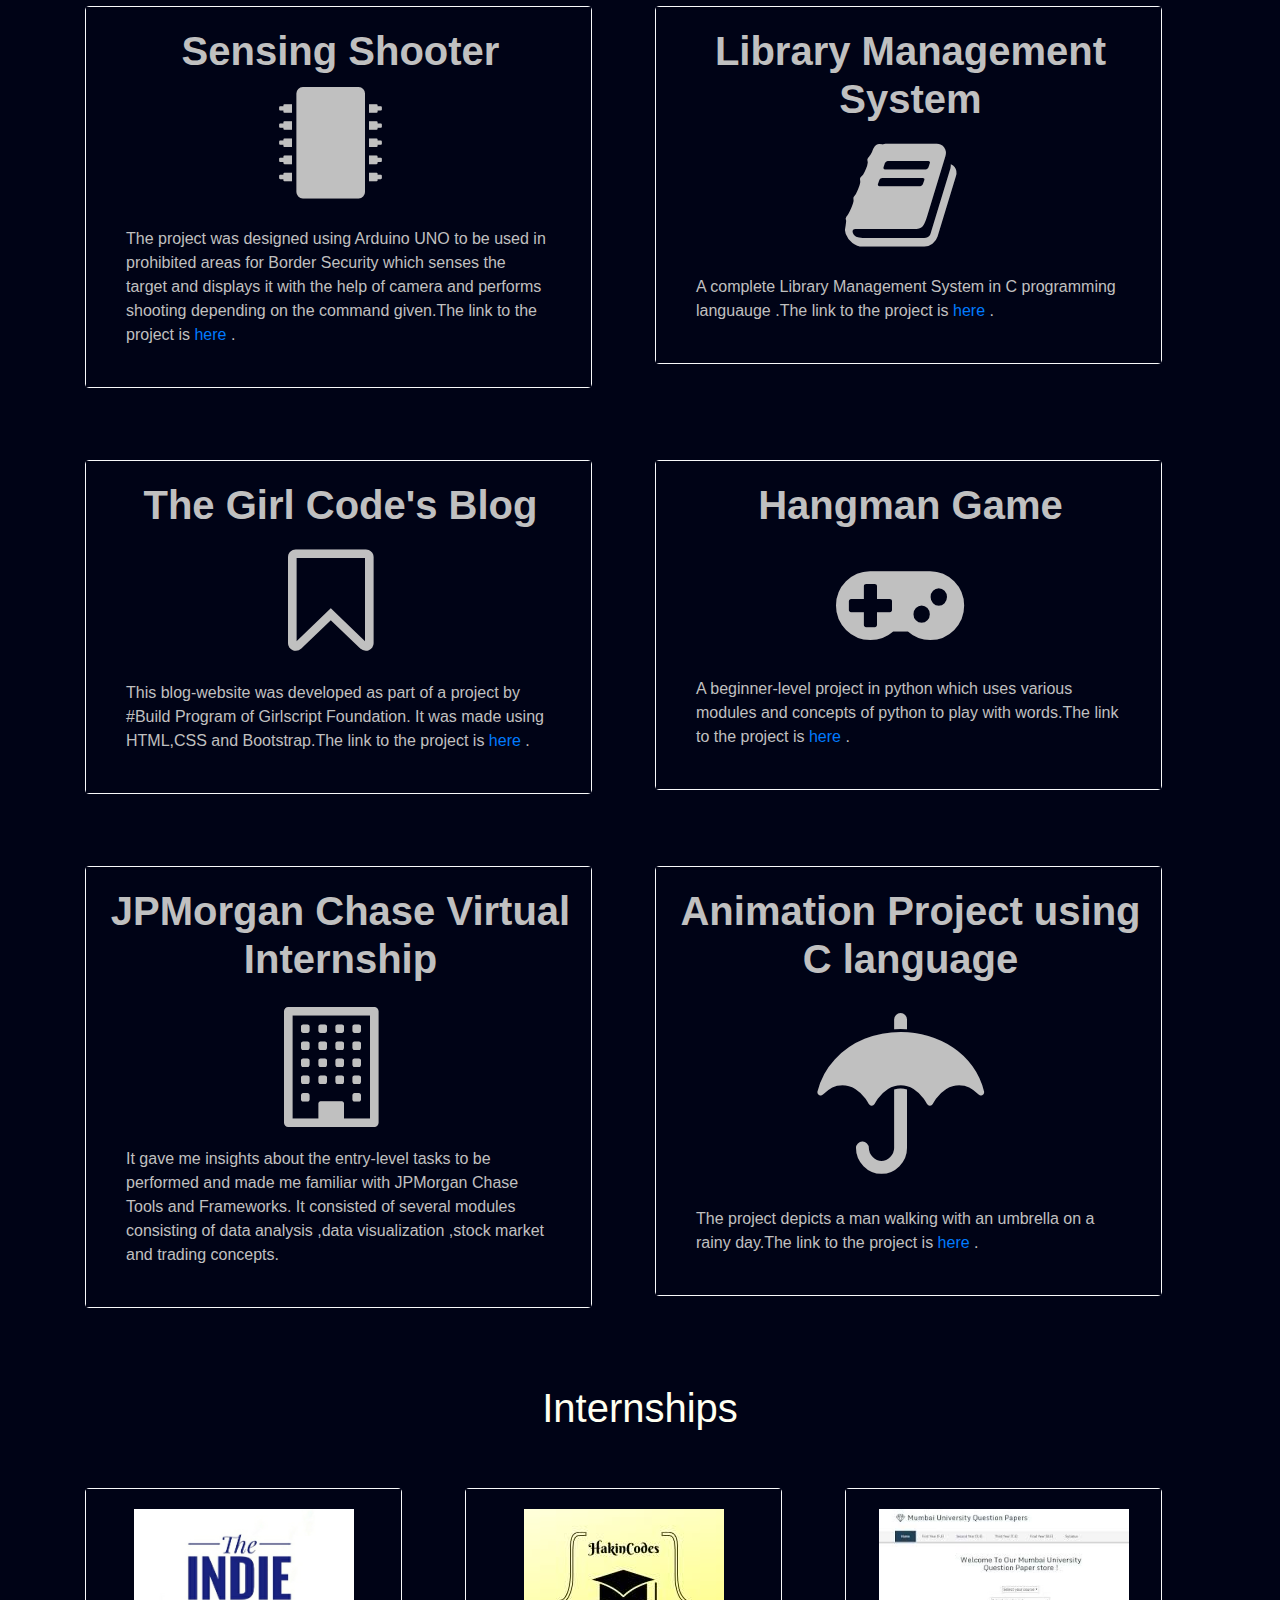
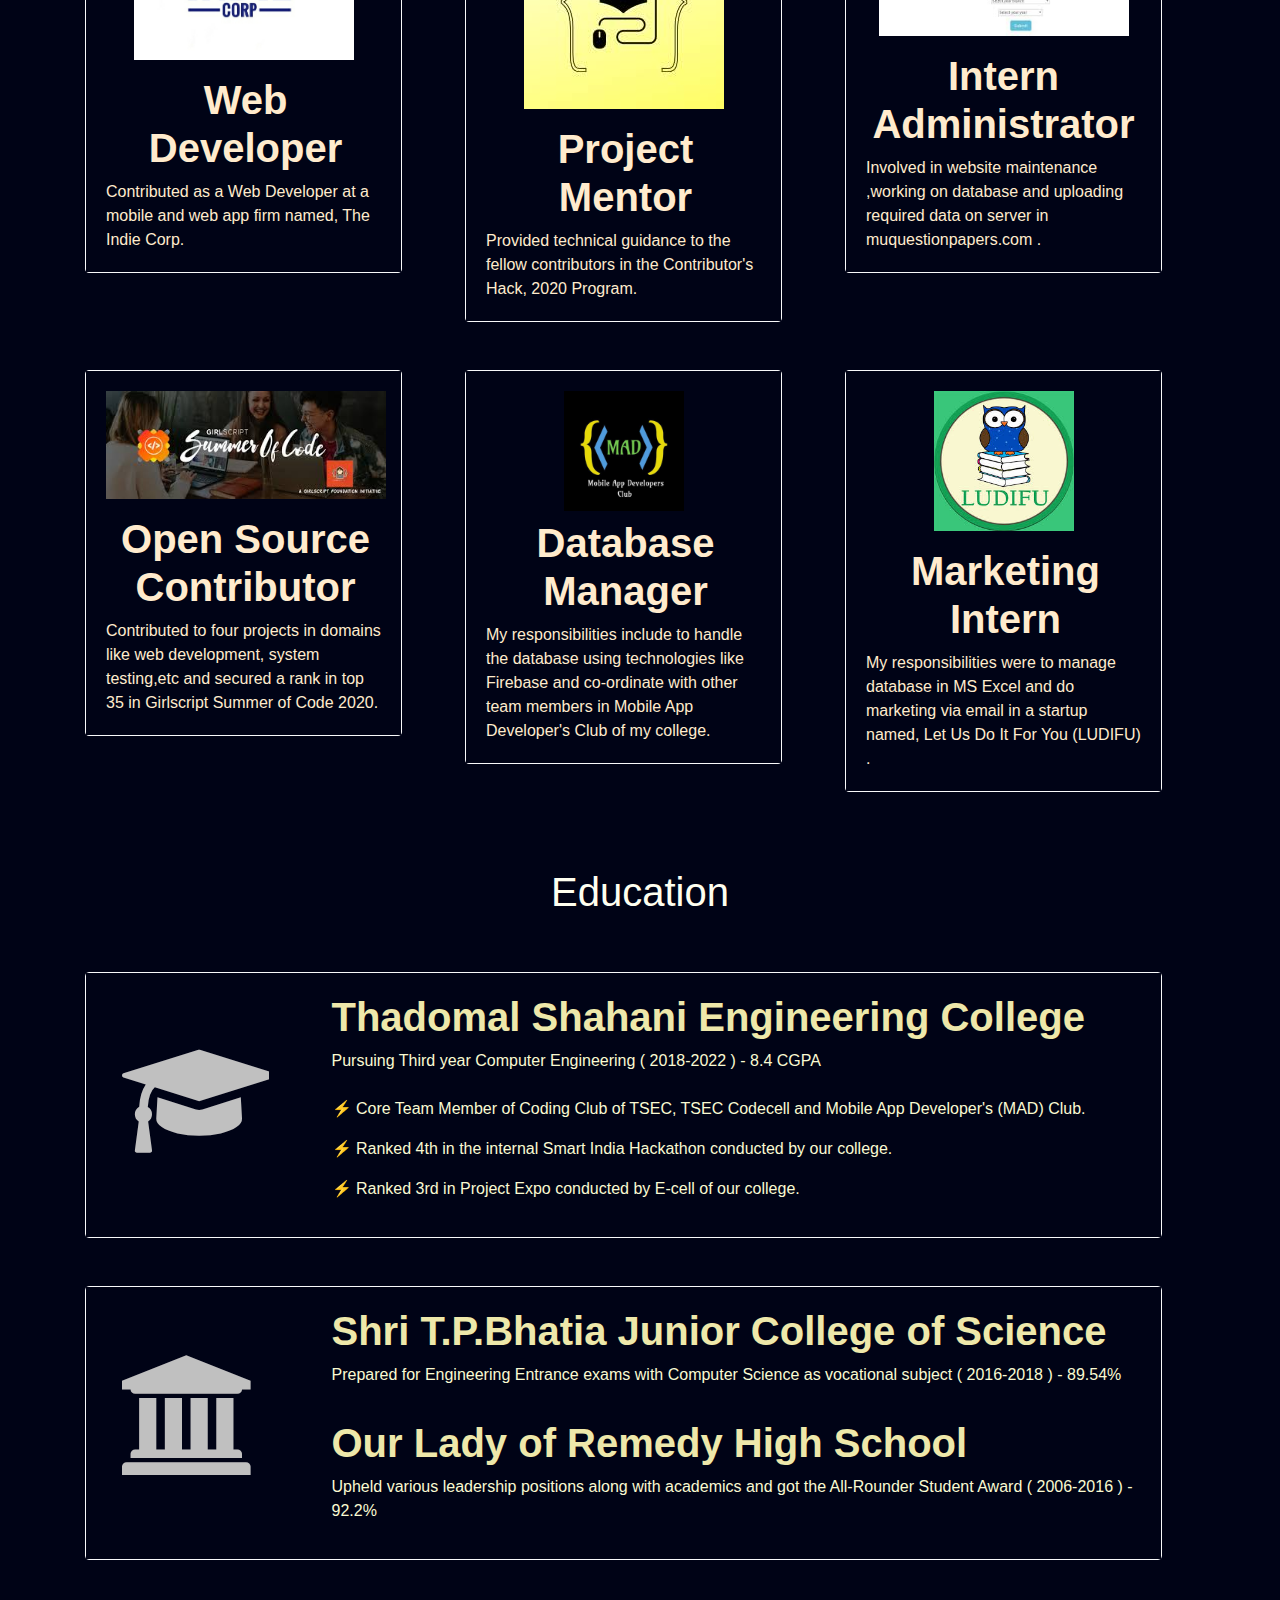
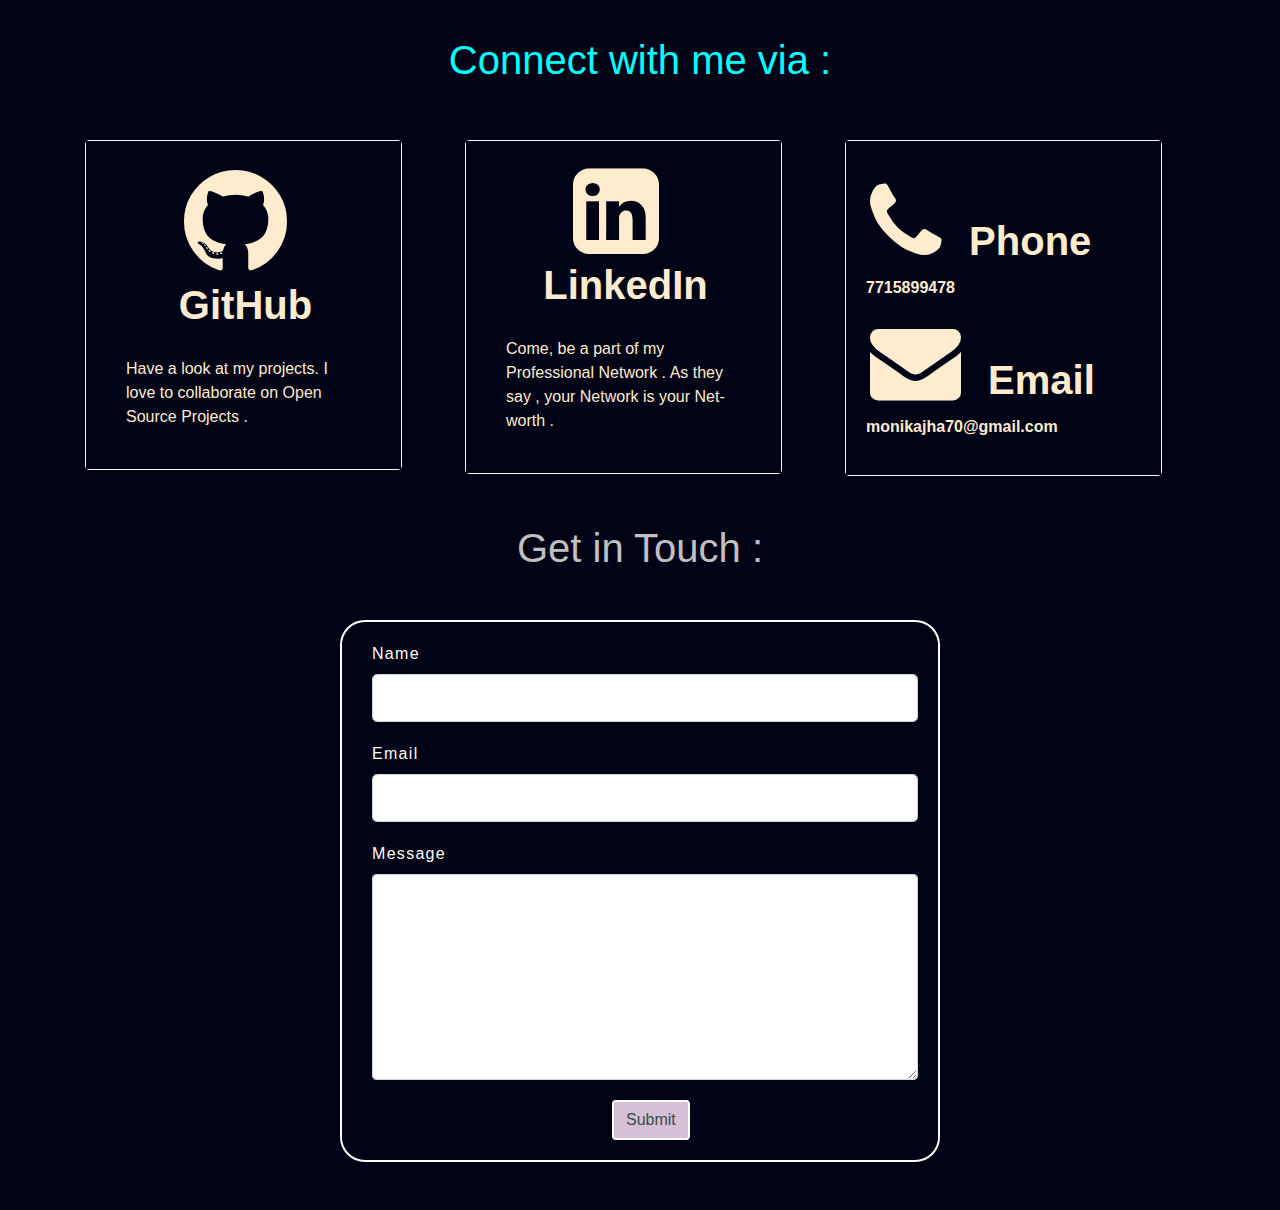
==== commit 2f1cec99: "Update index.html" ====
--- a/index.html
+++ b/index.html
@@ -24,20 +24,27 @@
   font-size: 25px;
   border: none;
   outline: none;
-  background-color: white;
+  background-color: #C0C0C0;
   color: white;
   font-color: blue;
   cursor: pointer;
-  padding: 14px;
-  border-radius: 47%;
+  padding: 6px;
+  border-radius: 50%;
+  height: 50px;
+  width: 50px;
 }
 
 .fa-angle-double-up {
+  font-weight: bolder;
   background-color: #C0C0C0;
 }
 
+.fa-angle-double-up:hover {
+    background-color: white;
+}
+
 #myBtn:hover {
-  background-color: #C0C0C0;
+  background-color: white;
 }
 
 		.nava {
@@ -116,27 +123,19 @@
                 <li class="nav-item">
                     <a href="#home" class="nav-link mr-5 ml-5" style="color: #F8F8FF"><span><img src="https://img.icons8.com/fluent/46/000000/home.png"/>&nbsp;</span>Home</a>
                 </li>
-                <!--<li class="nav-item">
-                    <a href="#" class="nav-link mr-3"></a>
-                </li>--->
+               
                 <li class="nav-item">
                     <a href="#projects" class="nav-link mr-5" style="color: #F8F8FF"><span><img src="https://img.icons8.com/color/46/000000/project-management.png"/>&nbsp;</span>Projects</a>
                 </li>
-                <!---<li class="nav-item">
-                    <a href="#" class="nav-link mr-3"></a>
-                </li>--->
+               
                 <li class="nav-item">
                     <a href="#experience" class="nav-link mr-5" style="color: #F8F8FF"><span><img src="https://img.icons8.com/office/39/000000/parse-resumes.png" />&nbsp;</span>Experience</a>
                 </li>
-                <!--<li class="nav-item">
-                    <a href="#" class="nav-link mr-3"></a>
-                </li>--->
+               
                 <li class="nav-item">
                     <a href="#education" class="nav-link mr-5" style="color: #F8F8FF"><span><img src="https://img.icons8.com/dusk/46/000000/student-center.png"/>&nbsp;</span>Education</a>
                 </li>
-                <!--<li class="nav-item">
-                    <a href="#" class="nav-link mr-3"></a>
-                </li>-->
+               
                 <li class="nav-item">
                     <a href="#contact" class="nav-link mr-3" style="color: #F8F8FF"><span><img src="https://img.icons8.com/cotton/46/000000/contact-card.png"/>&nbsp;</span>Contact Me</a>
                 </li>
@@ -151,8 +150,10 @@
 
 <section class="container-fluid pb-5 pt-3" id="home">
   <div class="row align-items-center">
-    <div class="col-lg-5 pl-5 pr-0 ml-0 px-2" data-animate-scroll='{"rotationY":"-15", "alpha": "0", "duration": "1","scaleX": "0","scaleY": "0"}'>
-      <img class="img-fluid" src="images/img3.gif" width="500">
+    <div class="col-lg-5 pl-5 pr-0 ml-0 px-2">
+      <!--<img class="img-fluid" src="images/img3.gif" width="500">--->
+      <script src="https://unpkg.com/@lottiefiles/lottie-player@latest/dist/lottie-player.js"></script>
+<lottie-player src="https://assets4.lottiefiles.com/private_files/lf30_yziydbap.json"  background="transparent"  speed="1"  style="width: 550px; height: 550px;" loop autoplay></lottie-player>
     </div>
 
     <div id="one" class="col-lg-7 col-sm-12 text-left pl-5 pr-5 pt-1">
@@ -168,7 +169,7 @@
 </section>
 
 
-<section class="container-fluid pt-5 pb-2">
+<section class="container-fluid pt-3 pb-2">
   <div class="row align-items-center">
     <div id="one" class="col-lg-7 col-sm-12 text-left pl-2 pr-0 ml-0.2">
       <div class="row">
@@ -402,7 +403,7 @@
     <i class="fa fa-graduation-cap glyp pl-3 pt-5" aria-hidden="false"></i></div>
     <div class="col-lg-10">
         <h1 style="color: #EEE8AA" class="pl-5"><b>Thadomal Shahani Engineering College</b></h1>
-        <p style="color: #FAFAD2" class="pl-5">Pursuing Third year Computer Engineering ( 2018-2022 )</p>
+        <p style="color: #FAFAD2" class="pl-5">Pursuing Third year Computer Engineering ( 2018-2022 ) - 8.4 CGPA</p>
 
         <p style="color: #FAFAD2" class="pt-2 pl-5">⚡ Core Team Member of Coding Club of TSEC, TSEC Codecell and Mobile App Developer's (MAD) Club.</p>
         <p style="color: #FAFAD2" class="pt-0 pl-5">⚡ Ranked 4th in the internal Smart India Hackathon conducted by our college.</p>
@@ -426,10 +427,10 @@
     <i class="fa fa-university glyp pl-3 pt-5" aria-hidden="false"></i></div>
     <div class="col-lg-10">
         <h1 style="color: #EEE8AA" class="pl-5"><b>Shri T.P.Bhatia Junior College of Science</b></h1>
-        <p style="color: #FAFAD2" class="pl-5">Prepared for Engineering Entrance exams with Computer Science as vocational subject ( 2016-2018 )</p>
+        <p style="color: #FAFAD2" class="pl-5">Prepared for Engineering Entrance exams with Computer Science as vocational subject ( 2016-2018 ) - 89.54%</p>
 
         <h1 style="color: #EEE8AA" class="pl-5 pt-3"><b>Our Lady of Remedy High School</b></h1>
-        <p style="color: #FAFAD2" class="pl-5">Upheld various leadership positions along with academics and got the All-Rounder Student Award ( 2006-2016 )</p>
+        <p style="color: #FAFAD2" class="pl-5">Upheld various leadership positions along with academics and got the All-Rounder Student Award ( 2006-2016 ) - 92.2%</p>
 
     </div>
 
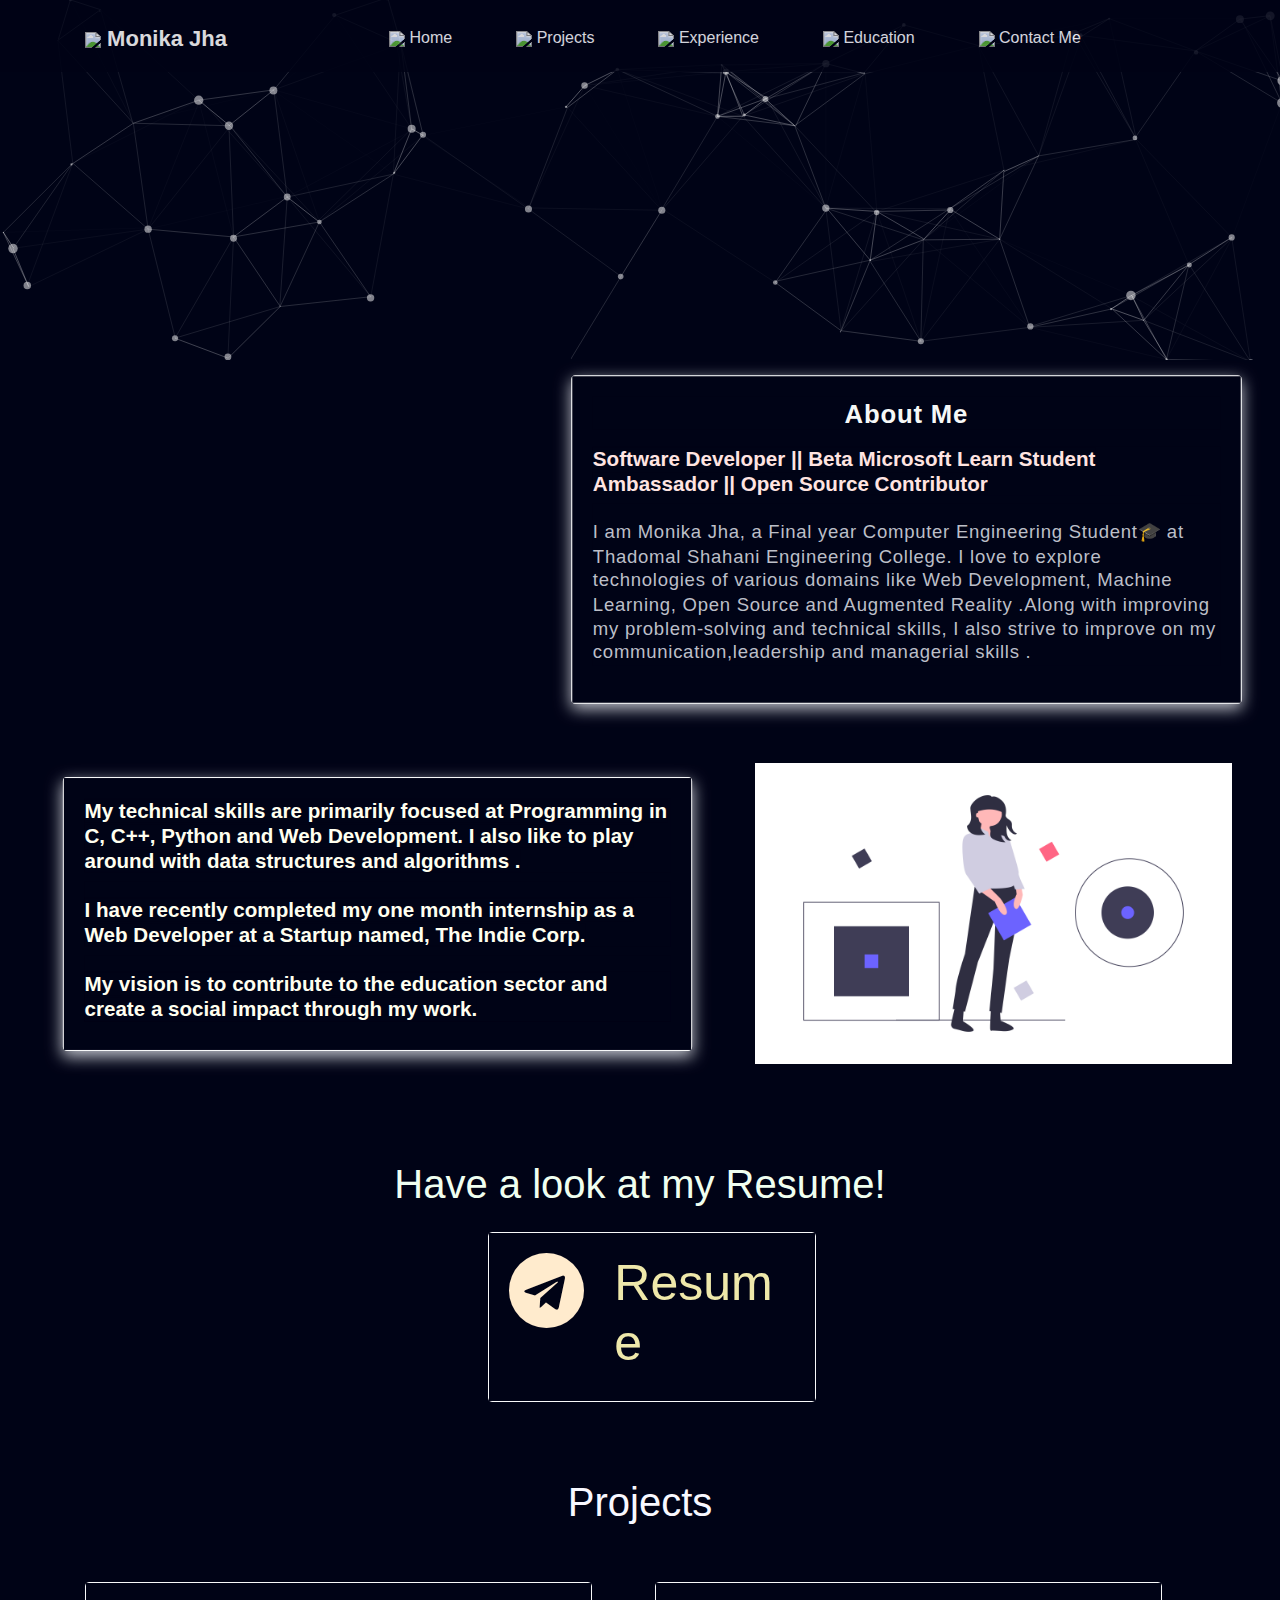
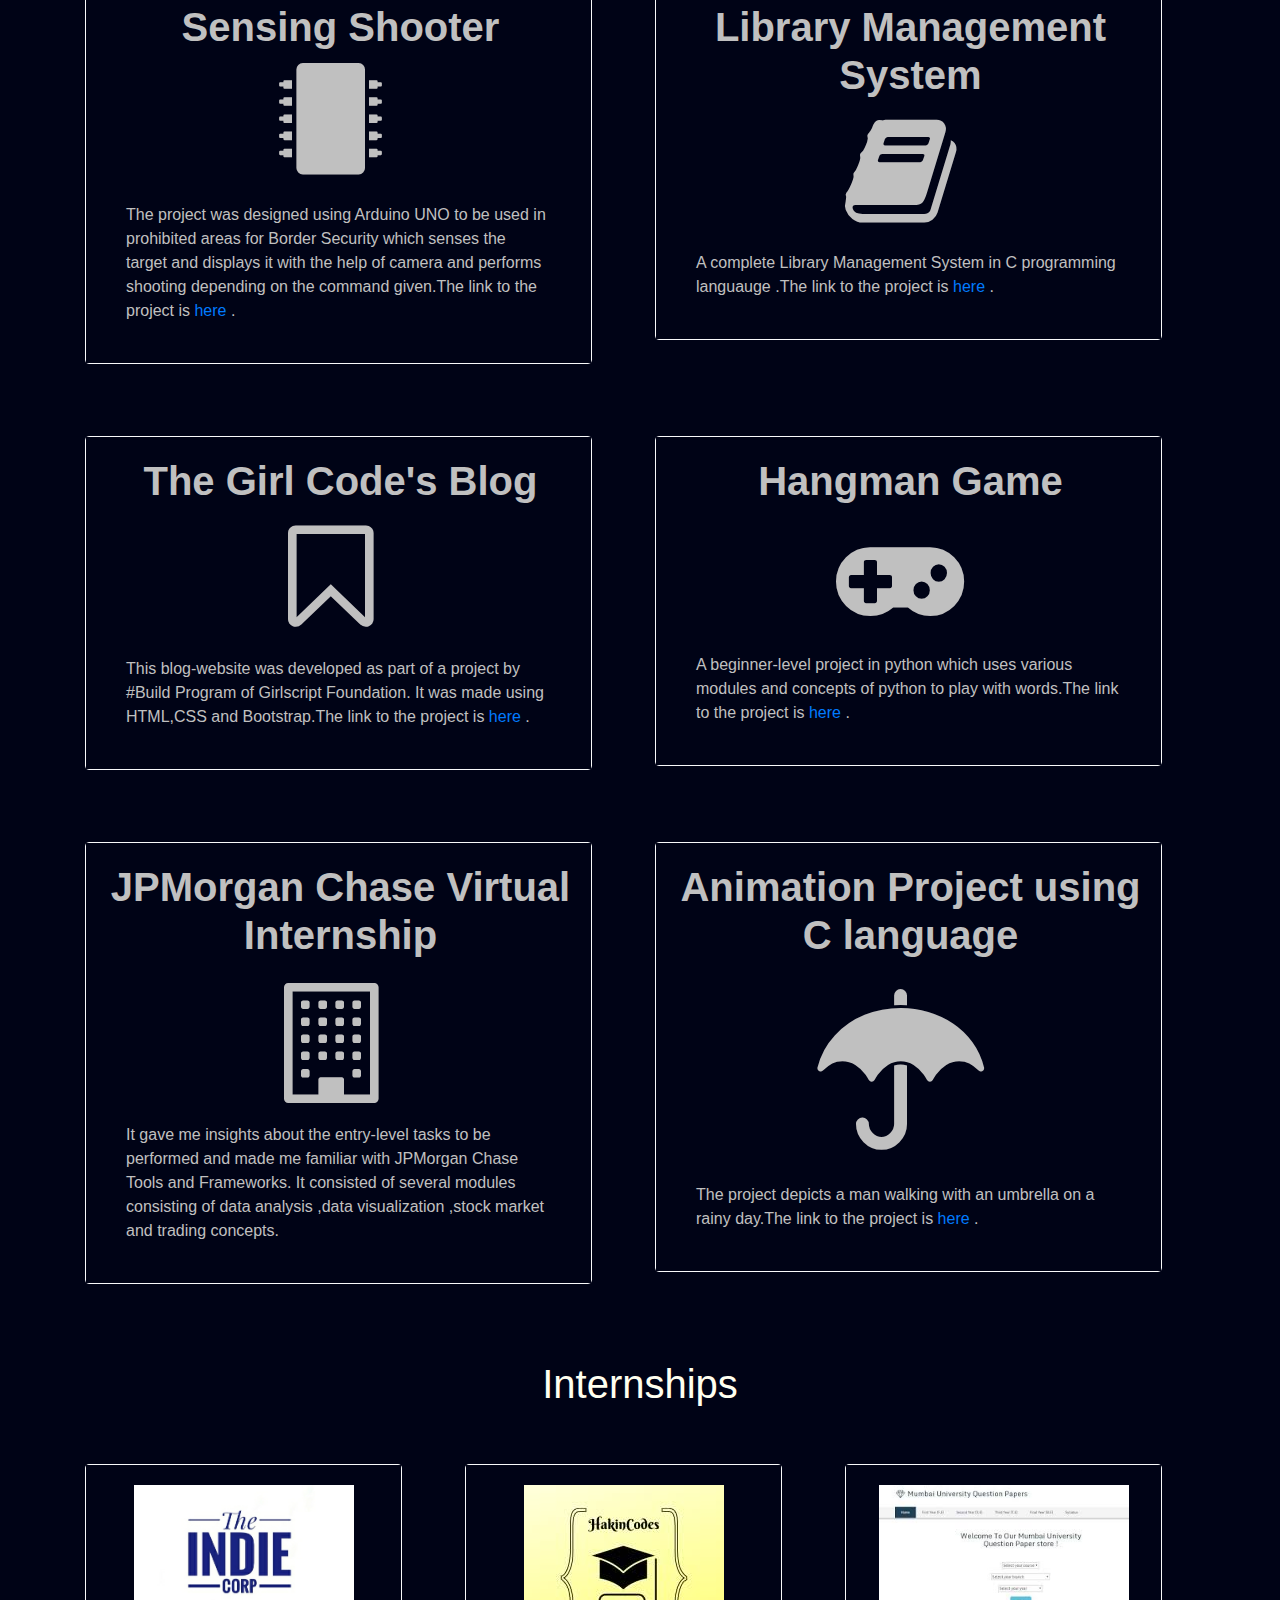
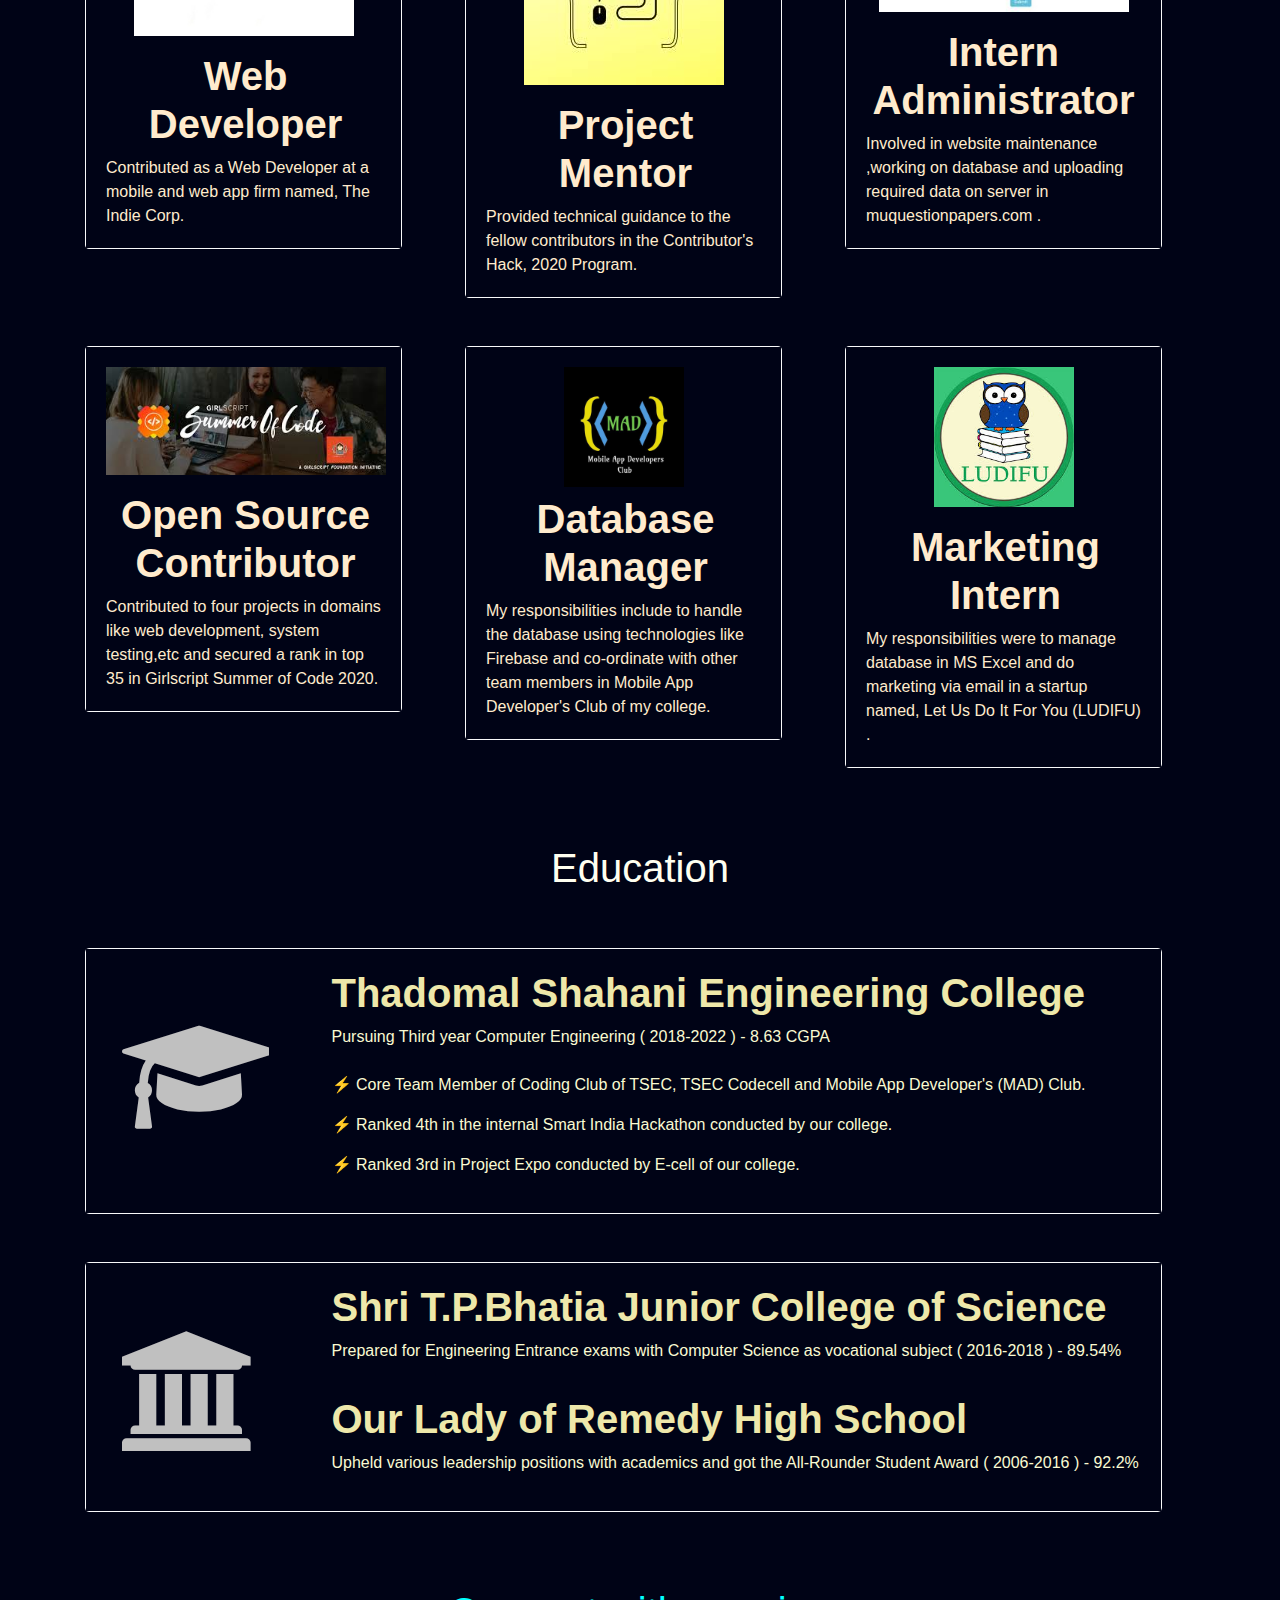
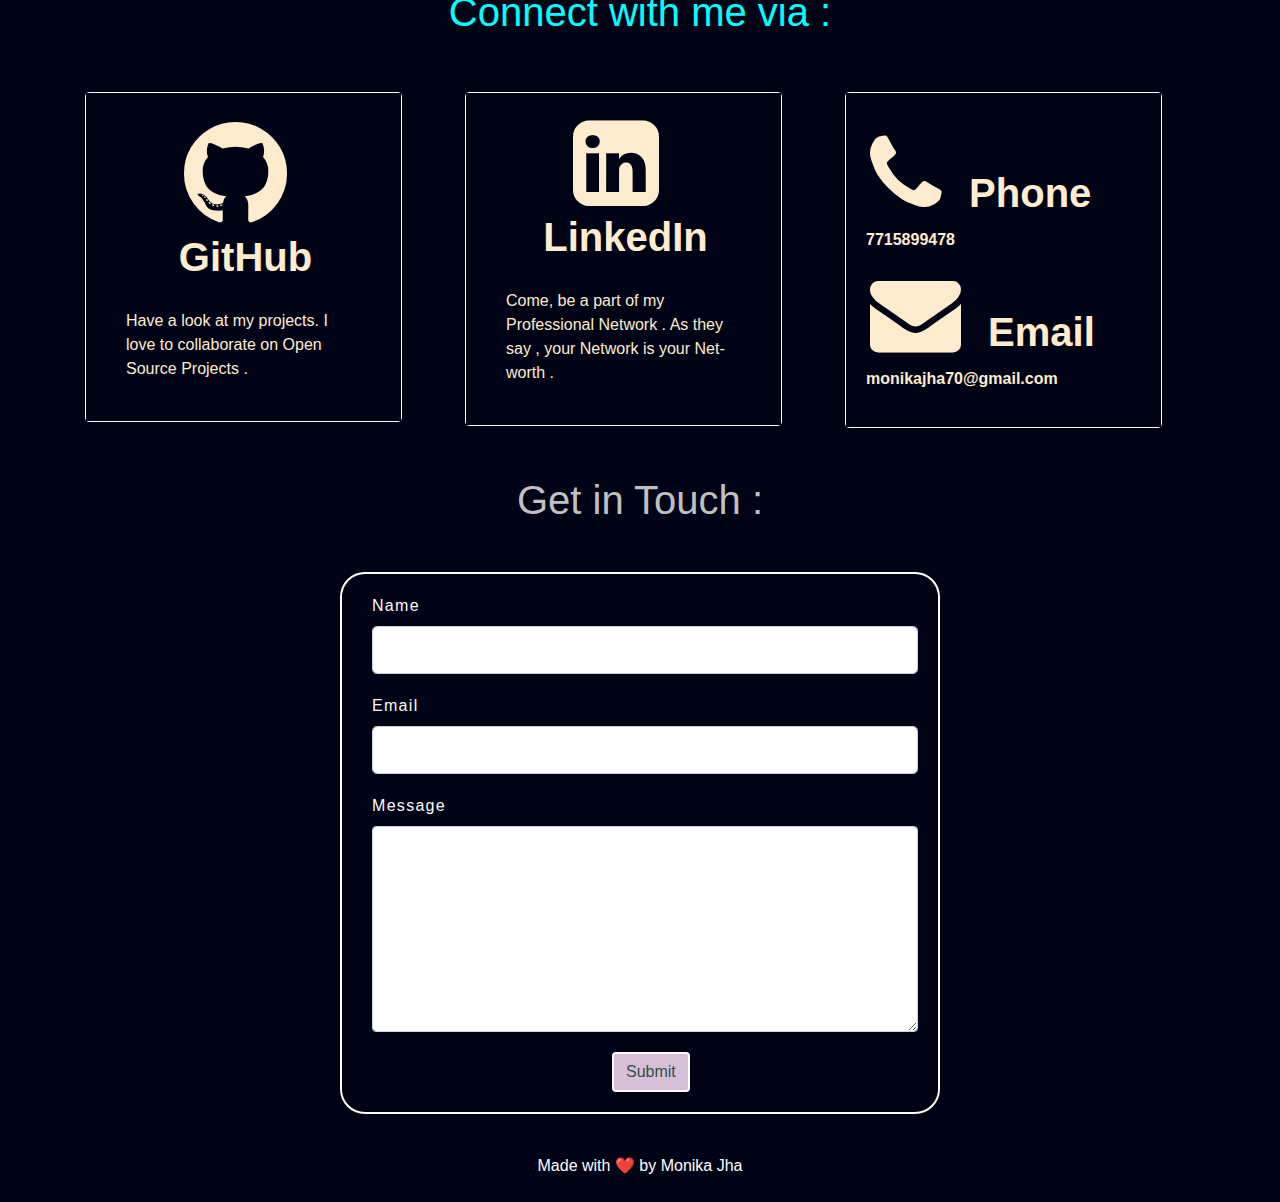
==== commit f78ca97d: "Update index.html" ====
--- a/index.html
+++ b/index.html
@@ -160,8 +160,8 @@
     <div class="card border-light glow-but mr-auto">
             <div class="card-body">
     <h5 class="mb-3 primary"><center>About Me</center></h5>
-    <h5 style="color: #FFE4E1;"><b>Alpha Microsoft Learn Student Ambassador || Web Developer @Girlscript Ireland || Open Source Contributor || Community Enthusiast || GS Cup Phase 1 Winner</b></h5>
-    <p class="secondary pt-3">I am Monika Jha, a Pre-final year Computer Engineering Student🎓 at Thadomal Shahani Engineering College. I love to explore technologies of various domains like Web Development, Machine Learning, Open Source and Augmented Reality .Along with improving my problem-solving and technical skills, I also strive to improve on my communication,leadership and managerial skills .</p>
+    <h5 style="color: #FFE4E1;"><b>Software Developer || Beta Microsoft Learn Student Ambassador || Open Source Contributor </b></h5>
+    <p class="secondary pt-3">I am Monika Jha, a Final year Computer Engineering Student🎓 at Thadomal Shahani Engineering College. I love to explore technologies of various domains like Web Development, Machine Learning, Open Source and Augmented Reality .Along with improving my problem-solving and technical skills, I also strive to improve on my communication,leadership and managerial skills .</p>
   </div>
     </div>
      </div>
@@ -403,7 +403,7 @@
     <i class="fa fa-graduation-cap glyp pl-3 pt-5" aria-hidden="false"></i></div>
     <div class="col-lg-10">
         <h1 style="color: #EEE8AA" class="pl-5"><b>Thadomal Shahani Engineering College</b></h1>
-        <p style="color: #FAFAD2" class="pl-5">Pursuing Third year Computer Engineering ( 2018-2022 ) - 8.4 CGPA</p>
+        <p style="color: #FAFAD2" class="pl-5">Pursuing Third year Computer Engineering ( 2018-2022 ) - 8.63 CGPA</p>
 
         <p style="color: #FAFAD2" class="pt-2 pl-5">⚡ Core Team Member of Coding Club of TSEC, TSEC Codecell and Mobile App Developer's (MAD) Club.</p>
         <p style="color: #FAFAD2" class="pt-0 pl-5">⚡ Ranked 4th in the internal Smart India Hackathon conducted by our college.</p>
@@ -430,7 +430,7 @@
         <p style="color: #FAFAD2" class="pl-5">Prepared for Engineering Entrance exams with Computer Science as vocational subject ( 2016-2018 ) - 89.54%</p>
 
         <h1 style="color: #EEE8AA" class="pl-5 pt-3"><b>Our Lady of Remedy High School</b></h1>
-        <p style="color: #FAFAD2" class="pl-5">Upheld various leadership positions along with academics and got the All-Rounder Student Award ( 2006-2016 ) - 92.2%</p>
+        <p style="color: #FAFAD2" class="pl-5">Upheld various leadership positions with academics and got the All-Rounder Student Award ( 2006-2016 ) - 92.2%</p>
 
     </div>
 
@@ -513,6 +513,7 @@
 
 </div>
 </section>
+<center><p class="text-white mt-4 mt-3">Made with ❤ by Monika Jha</p></center>
 </section>
 
 
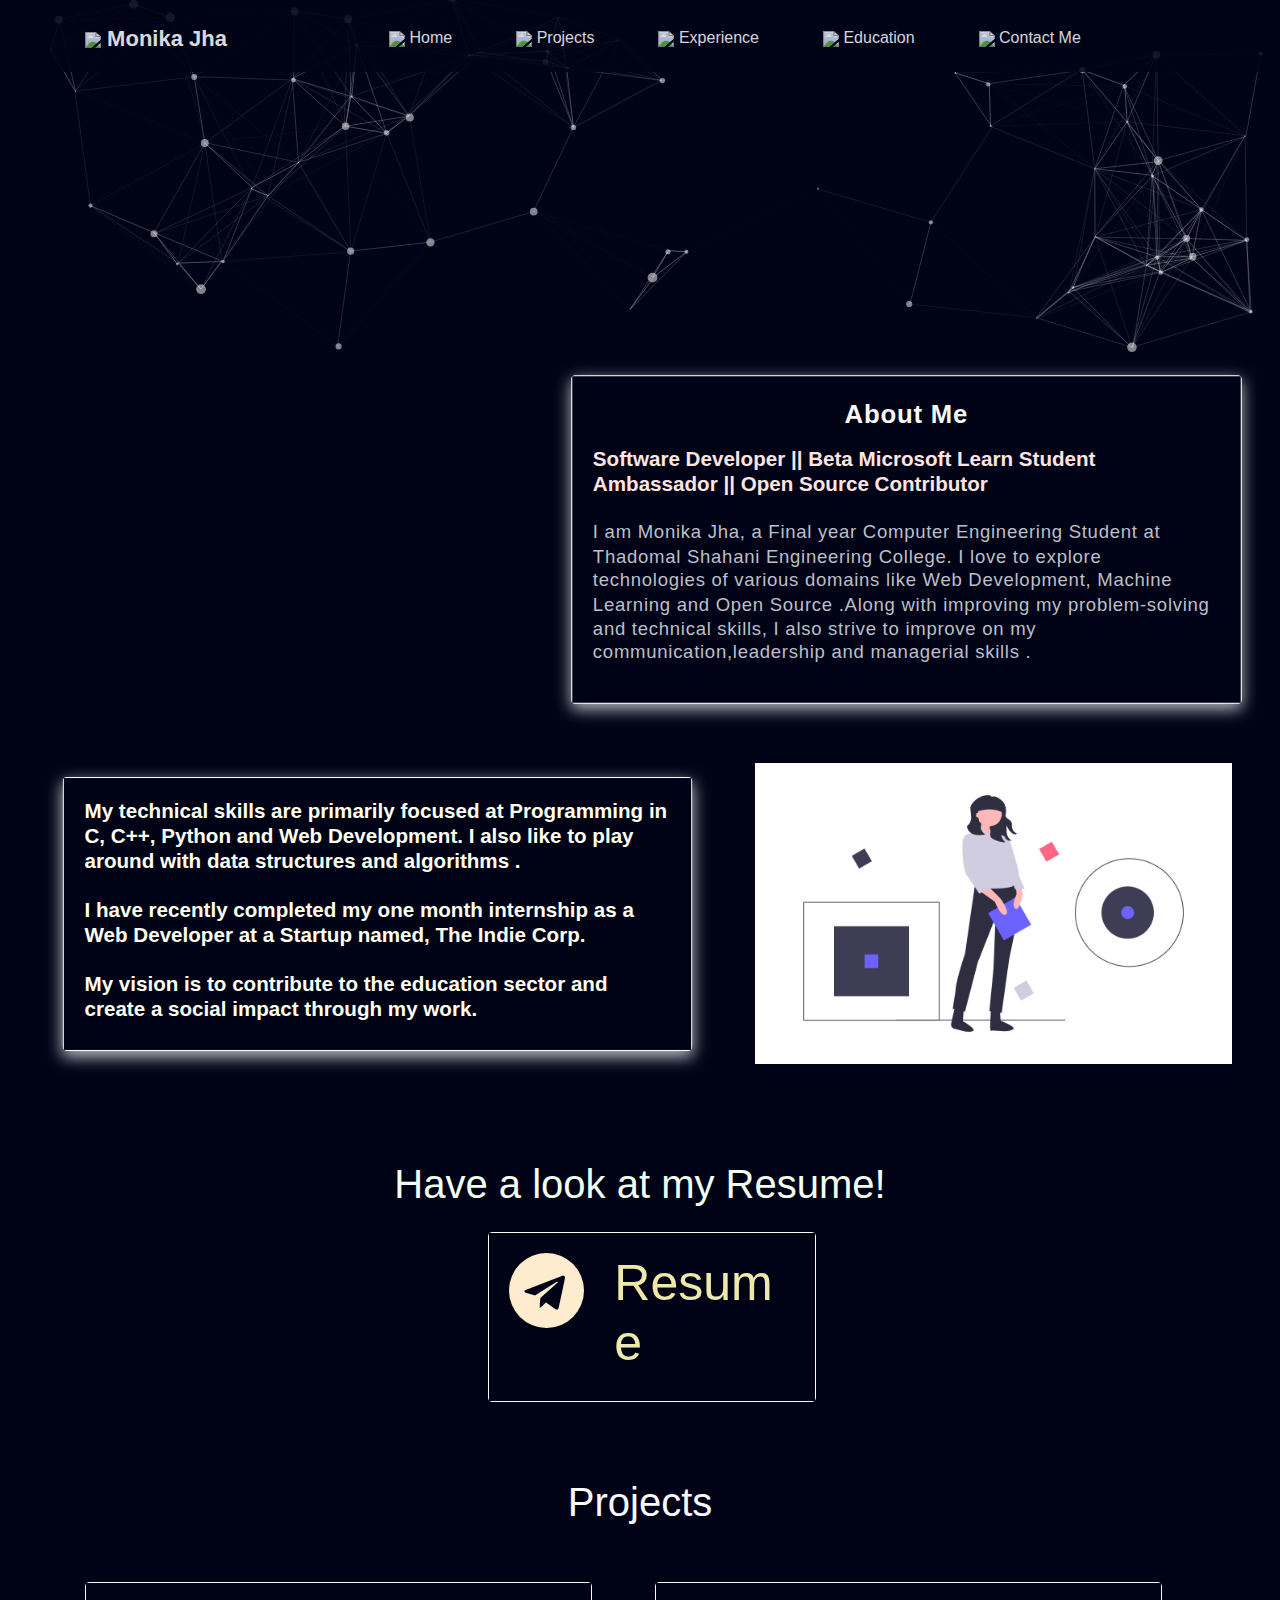
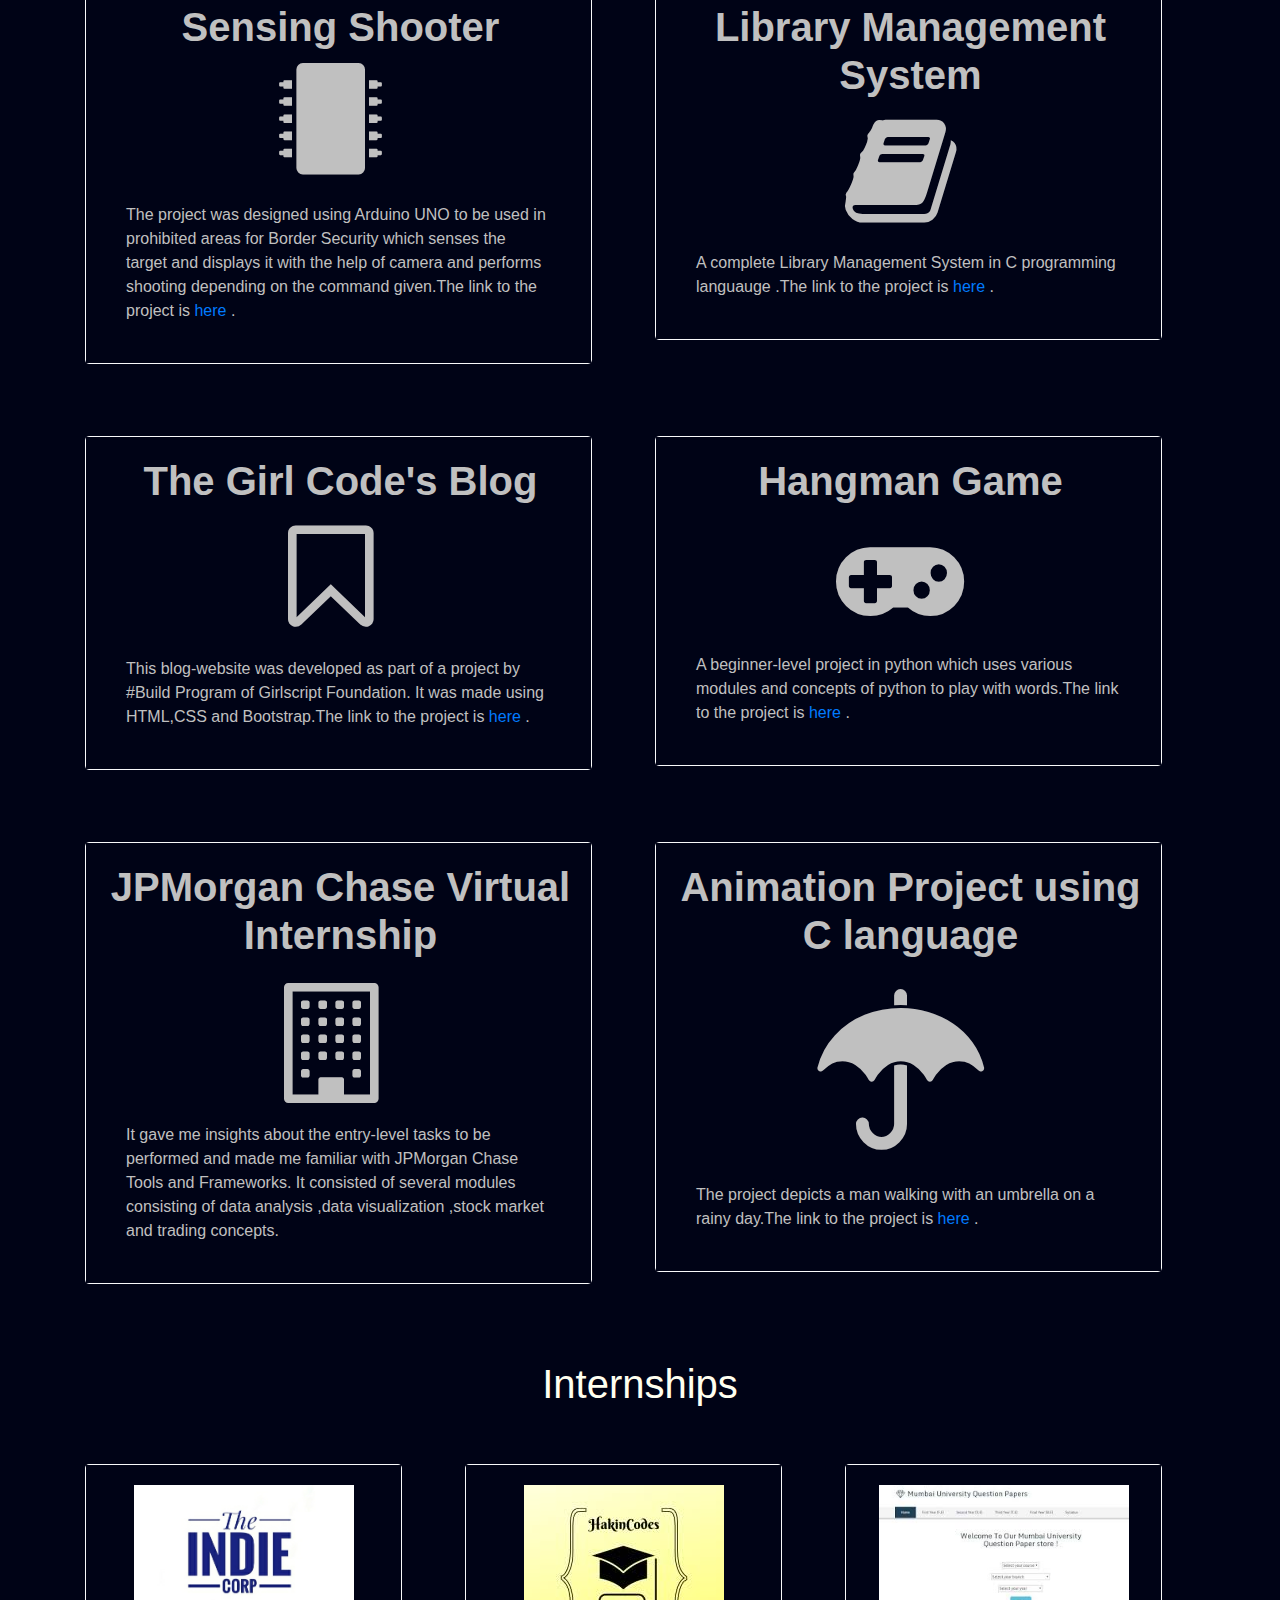
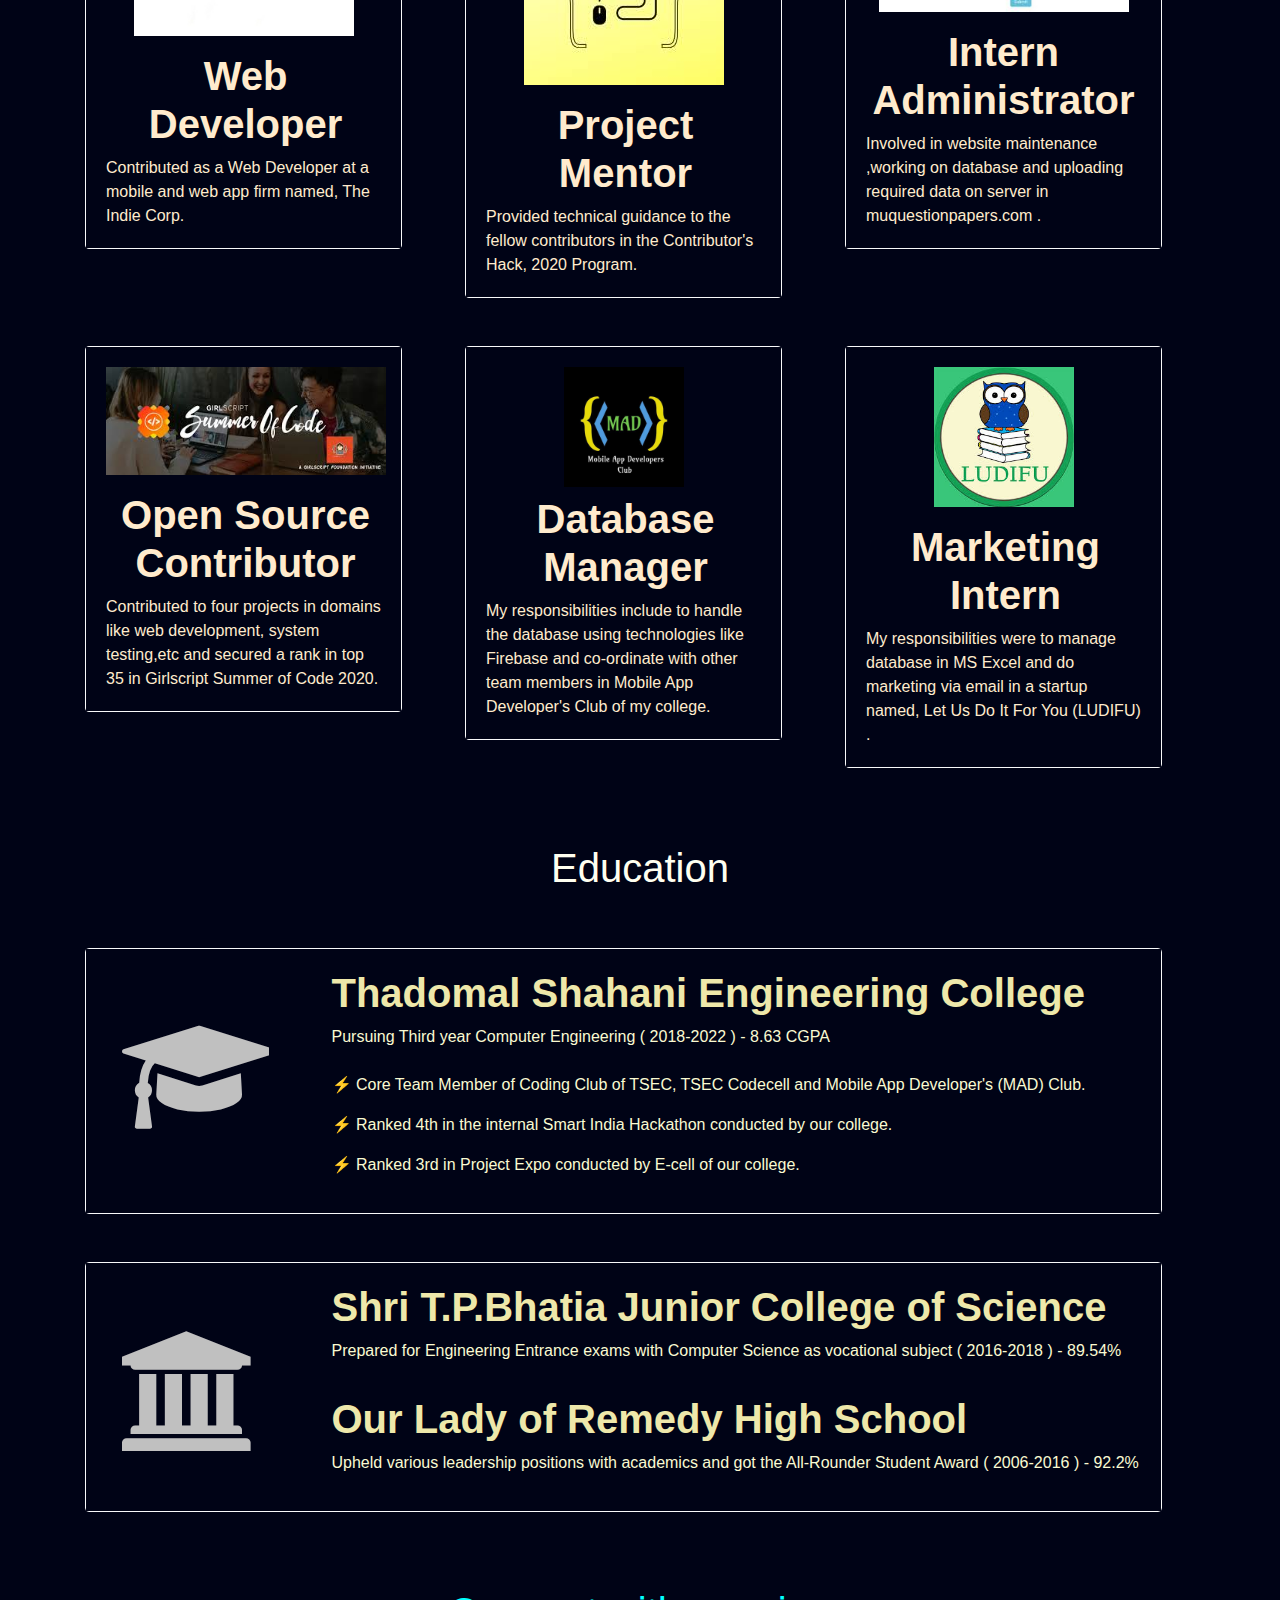
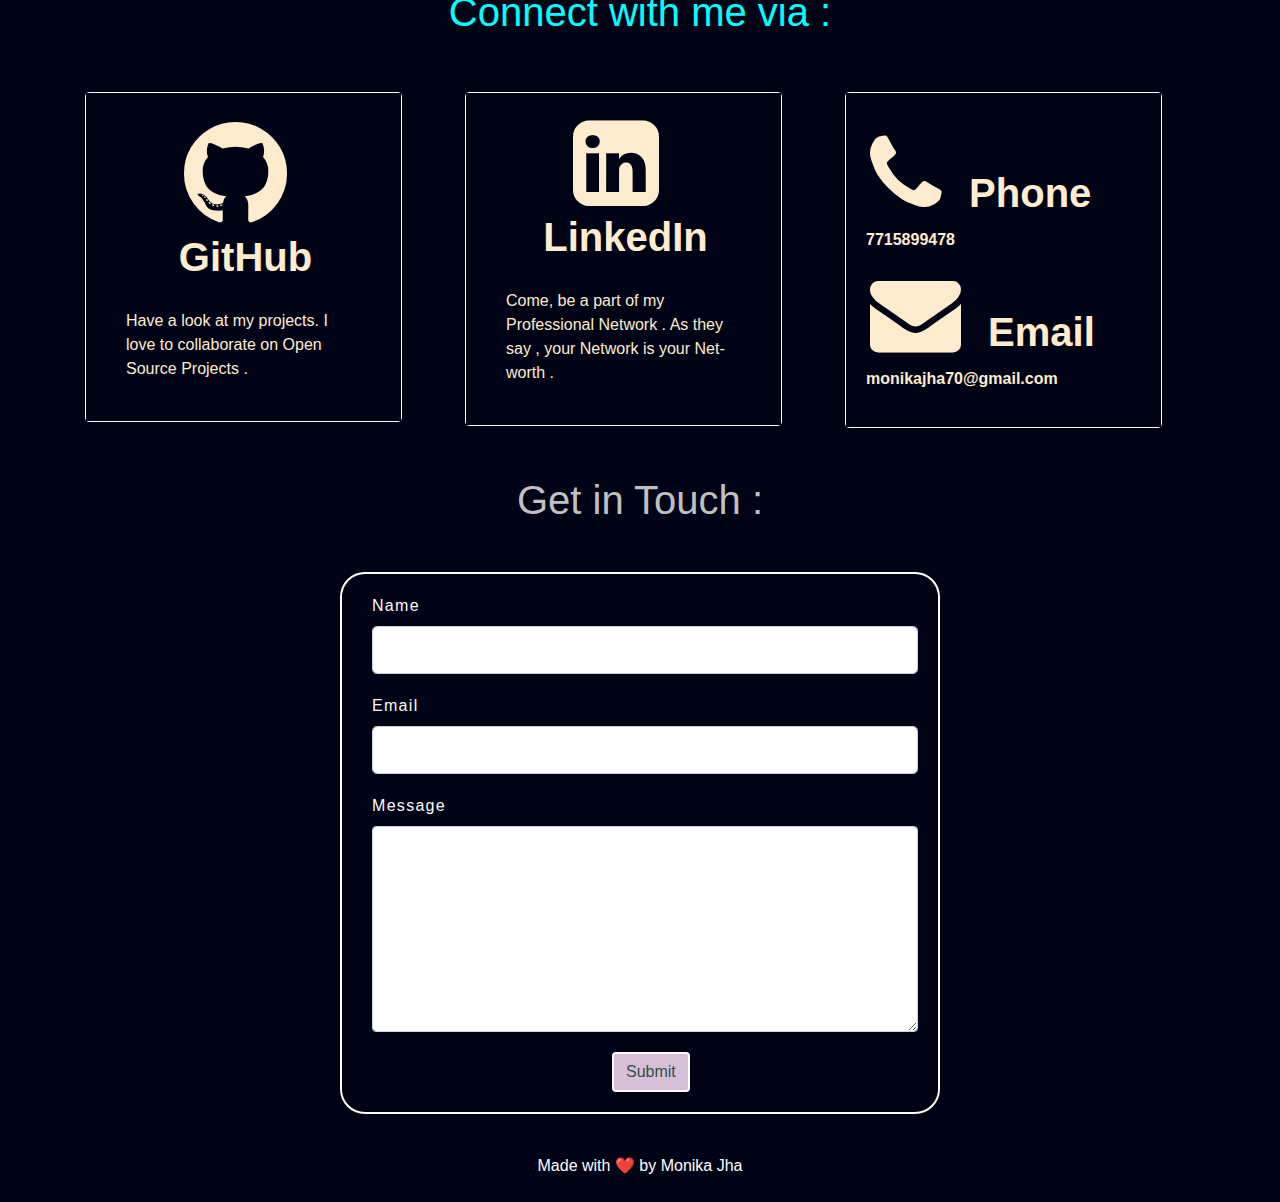
==== commit ad8dcbb7: "Update index.html" ====
--- a/index.html
+++ b/index.html
@@ -161,7 +161,7 @@
             <div class="card-body">
     <h5 class="mb-3 primary"><center>About Me</center></h5>
     <h5 style="color: #FFE4E1;"><b>Software Developer || Beta Microsoft Learn Student Ambassador || Open Source Contributor </b></h5>
-    <p class="secondary pt-3">I am Monika Jha, a Final year Computer Engineering Student🎓 at Thadomal Shahani Engineering College. I love to explore technologies of various domains like Web Development, Machine Learning, Open Source and Augmented Reality .Along with improving my problem-solving and technical skills, I also strive to improve on my communication,leadership and managerial skills .</p>
+    <p class="secondary pt-3">I am Monika Jha, a Final year Computer Engineering Student at Thadomal Shahani Engineering College. I love to explore technologies of various domains like Web Development, Machine Learning and Open Source .Along with improving my problem-solving and technical skills, I also strive to improve on my communication,leadership and managerial skills .</p>
   </div>
     </div>
      </div>
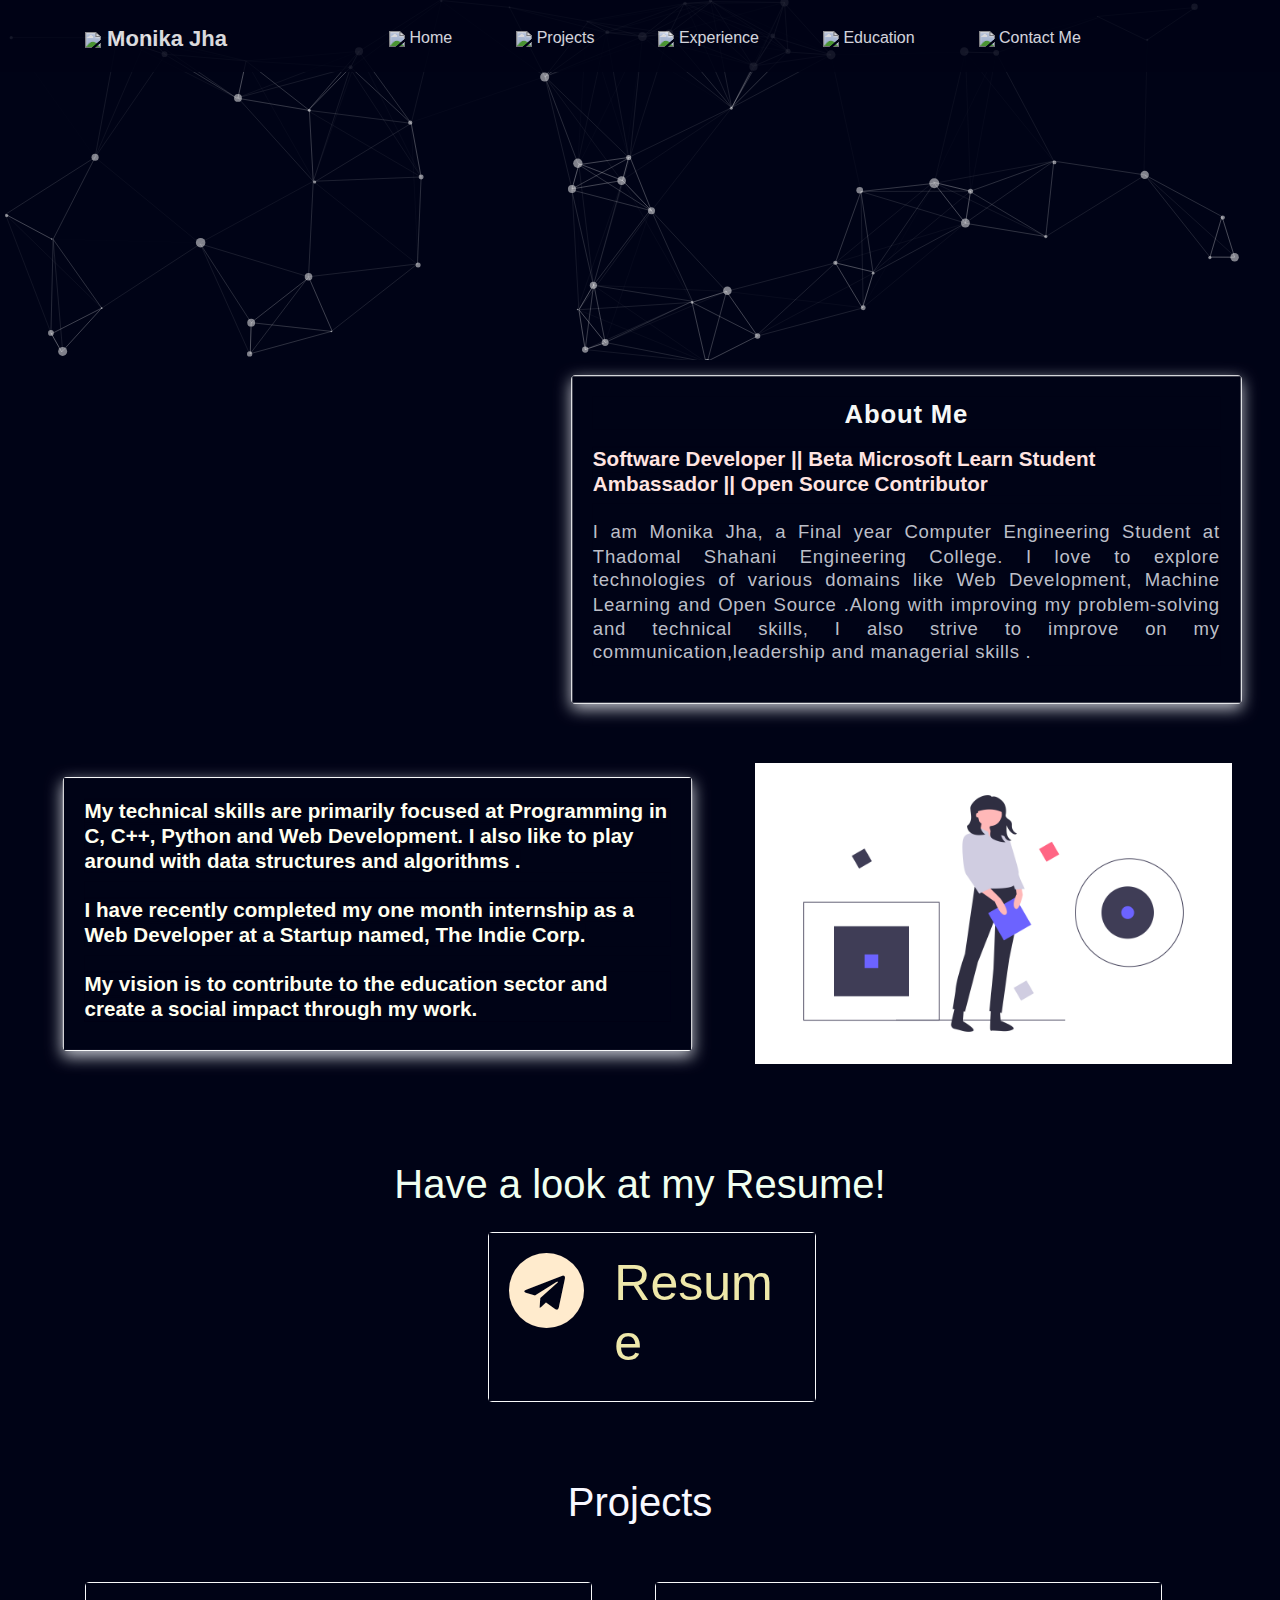
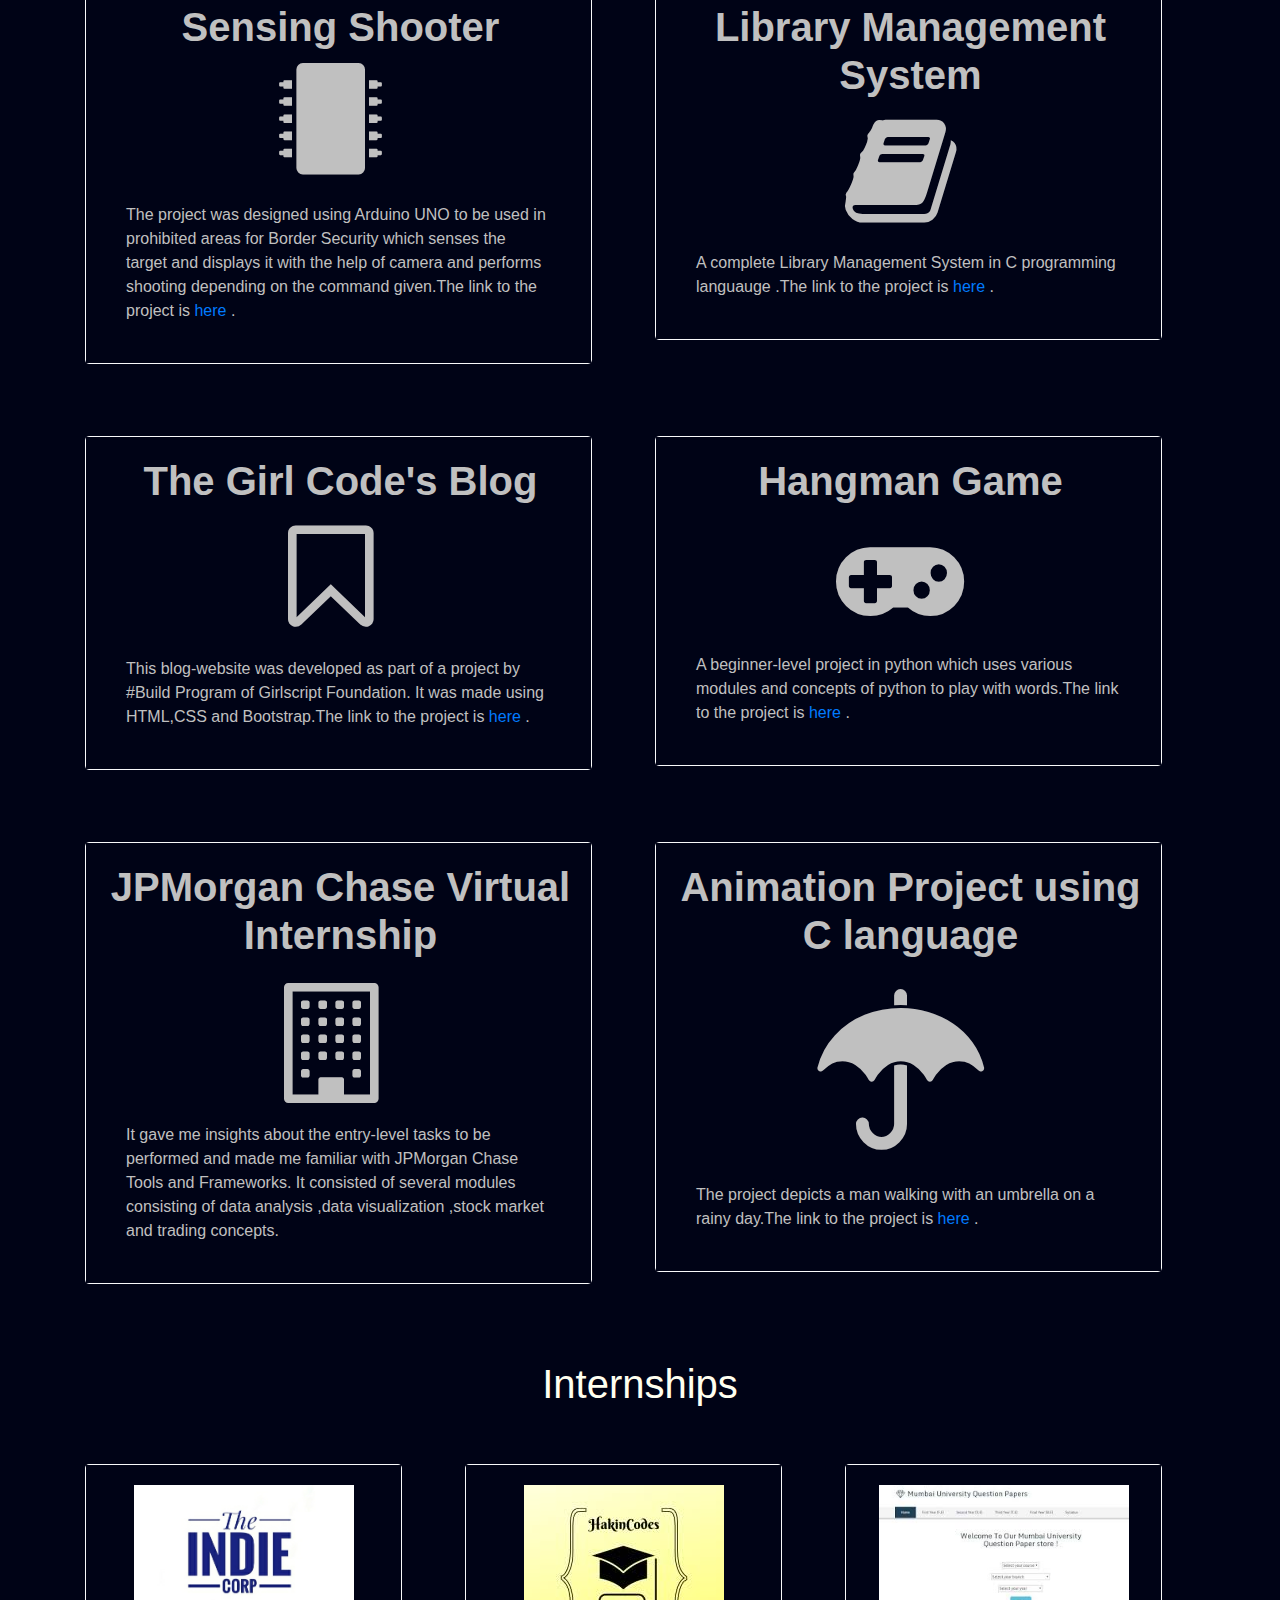
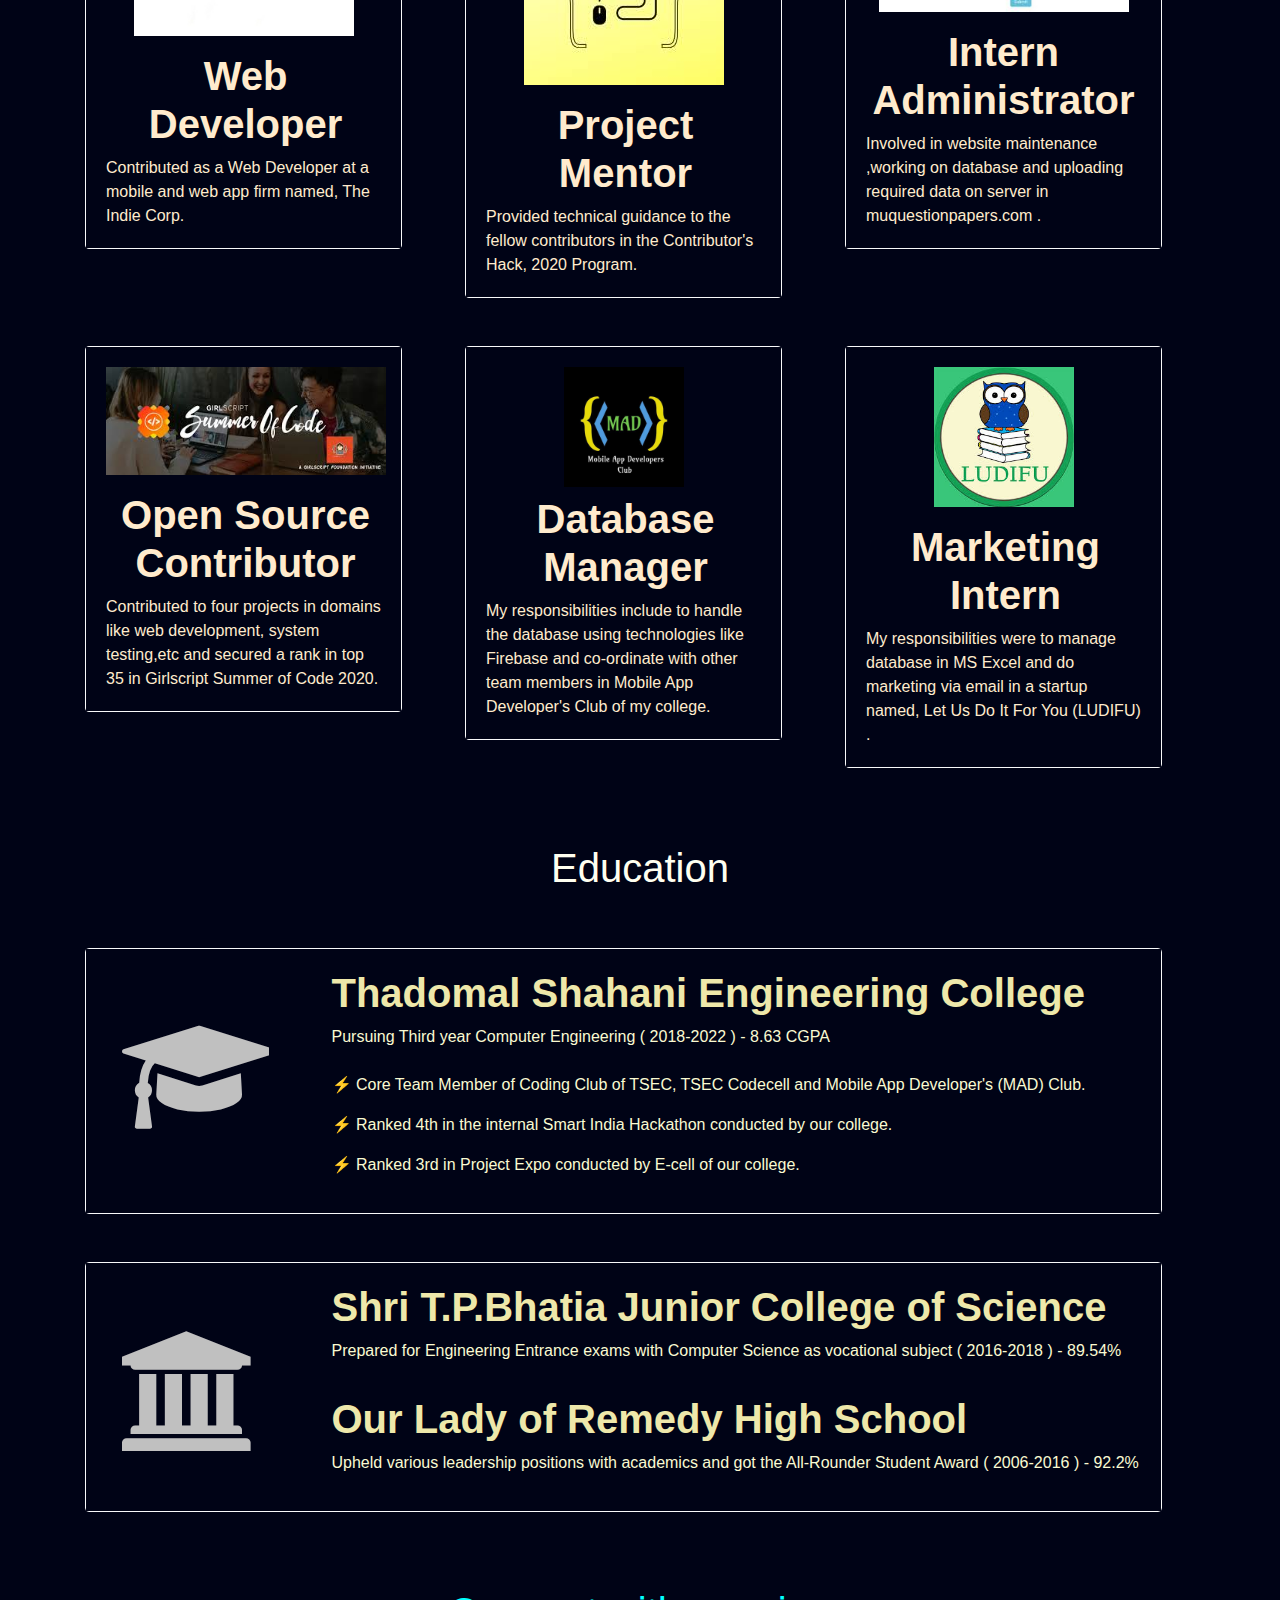
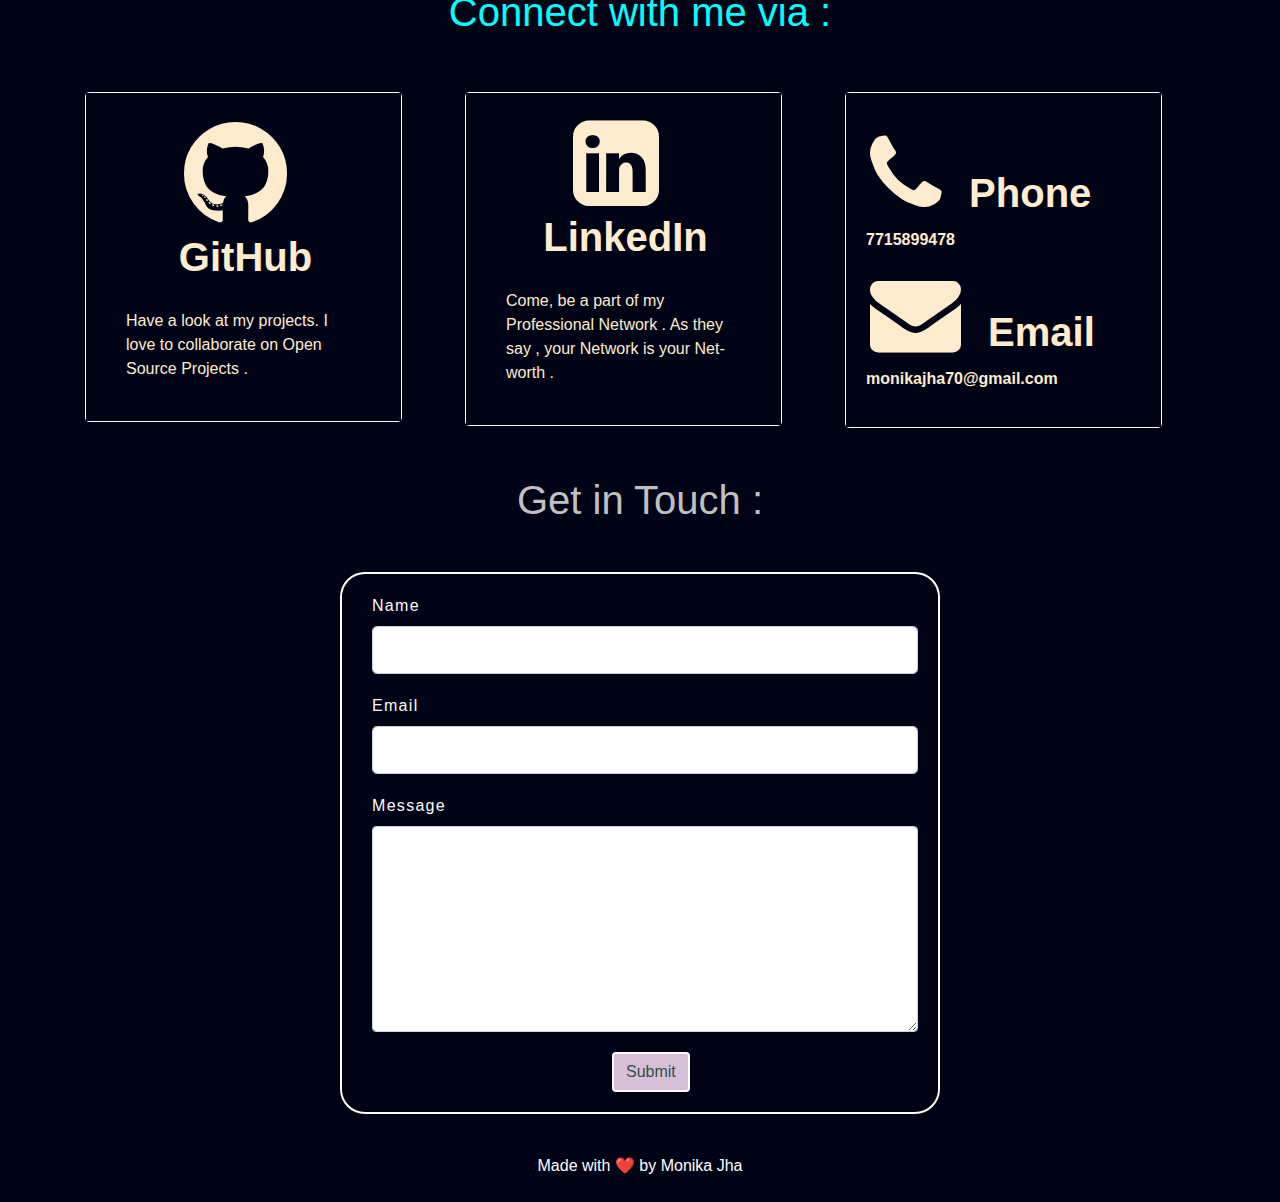
==== commit 26f651e8: "Update index.html" ====
--- a/index.html
+++ b/index.html
@@ -161,7 +161,7 @@
             <div class="card-body">
     <h5 class="mb-3 primary"><center>About Me</center></h5>
     <h5 style="color: #FFE4E1;"><b>Software Developer || Beta Microsoft Learn Student Ambassador || Open Source Contributor </b></h5>
-    <p class="secondary pt-3">I am Monika Jha, a Final year Computer Engineering Student at Thadomal Shahani Engineering College. I love to explore technologies of various domains like Web Development, Machine Learning and Open Source .Along with improving my problem-solving and technical skills, I also strive to improve on my communication,leadership and managerial skills .</p>
+    <p class="secondary pt-3" align="justify">I am Monika Jha, a Final year Computer Engineering Student at Thadomal Shahani Engineering College. I love to explore technologies of various domains like Web Development, Machine Learning and Open Source .Along with improving my problem-solving and technical skills, I also strive to improve on my communication,leadership and managerial skills .</p>
   </div>
     </div>
      </div>
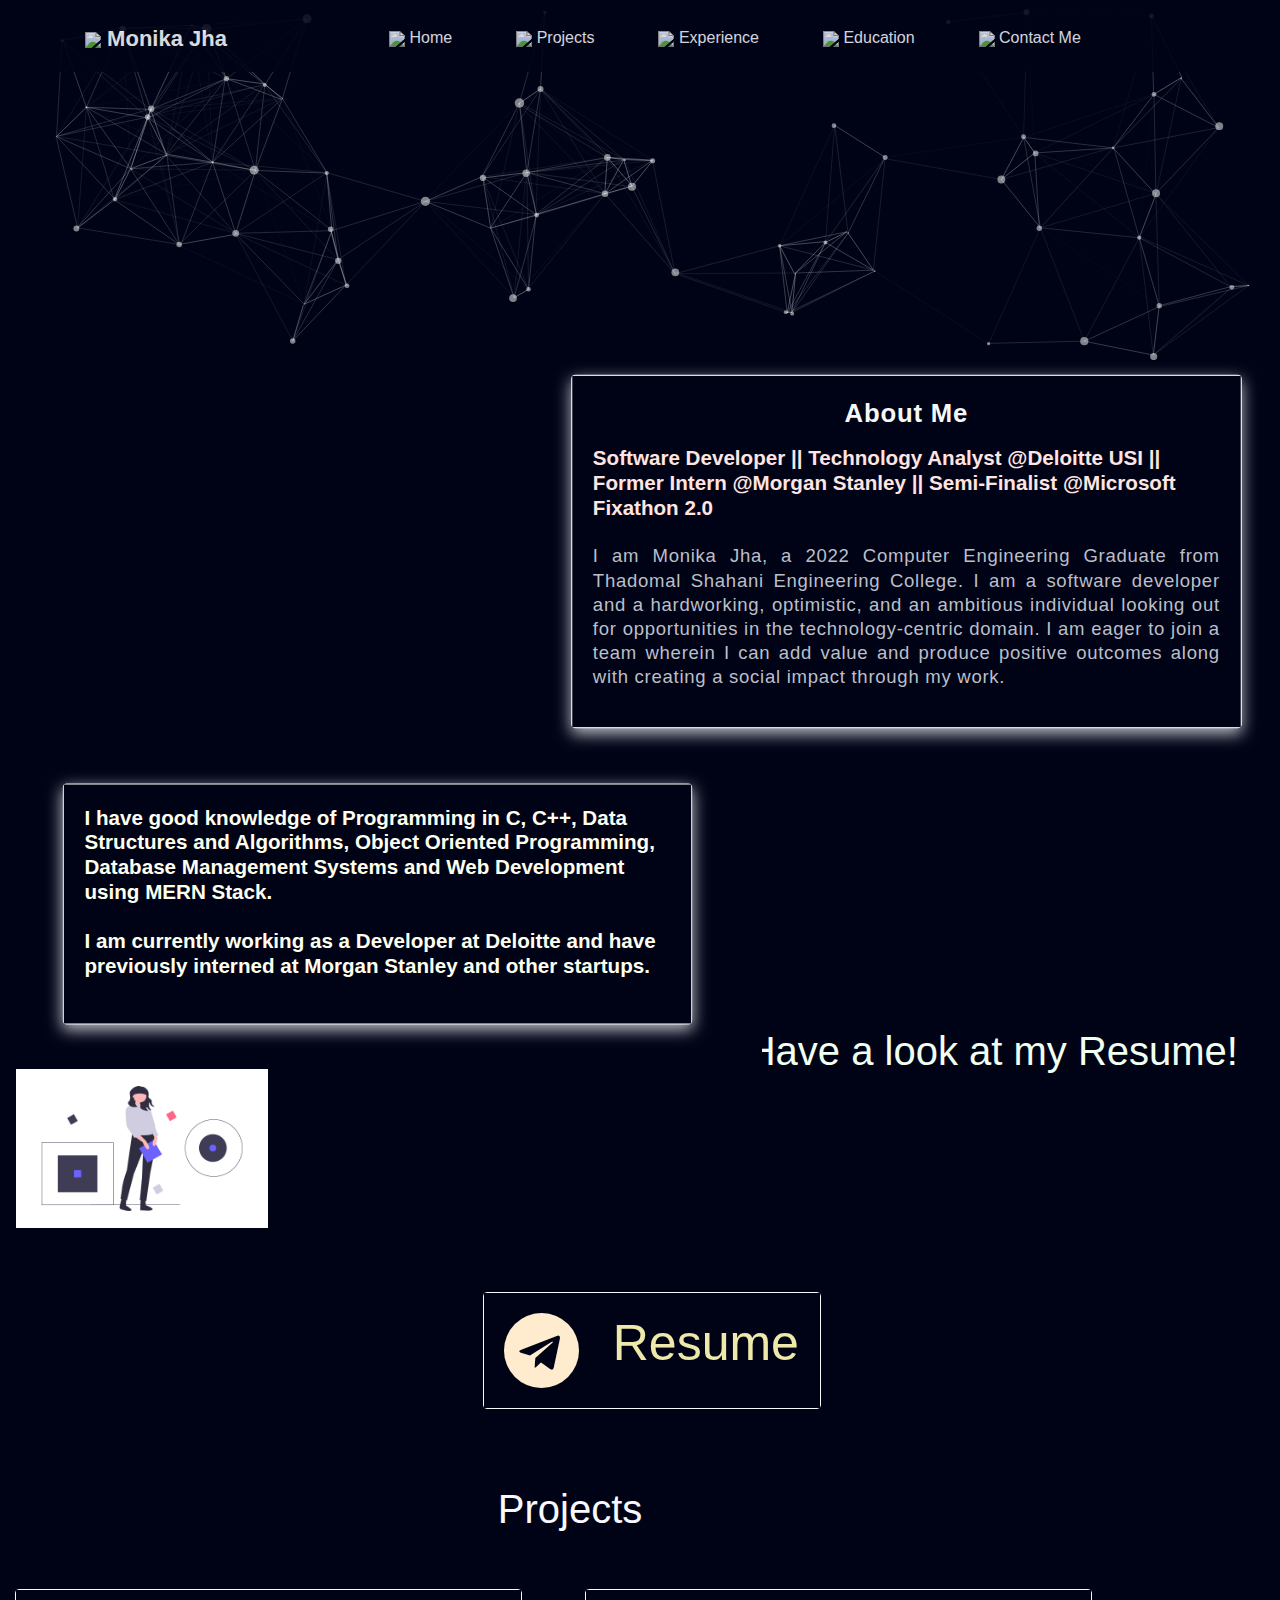
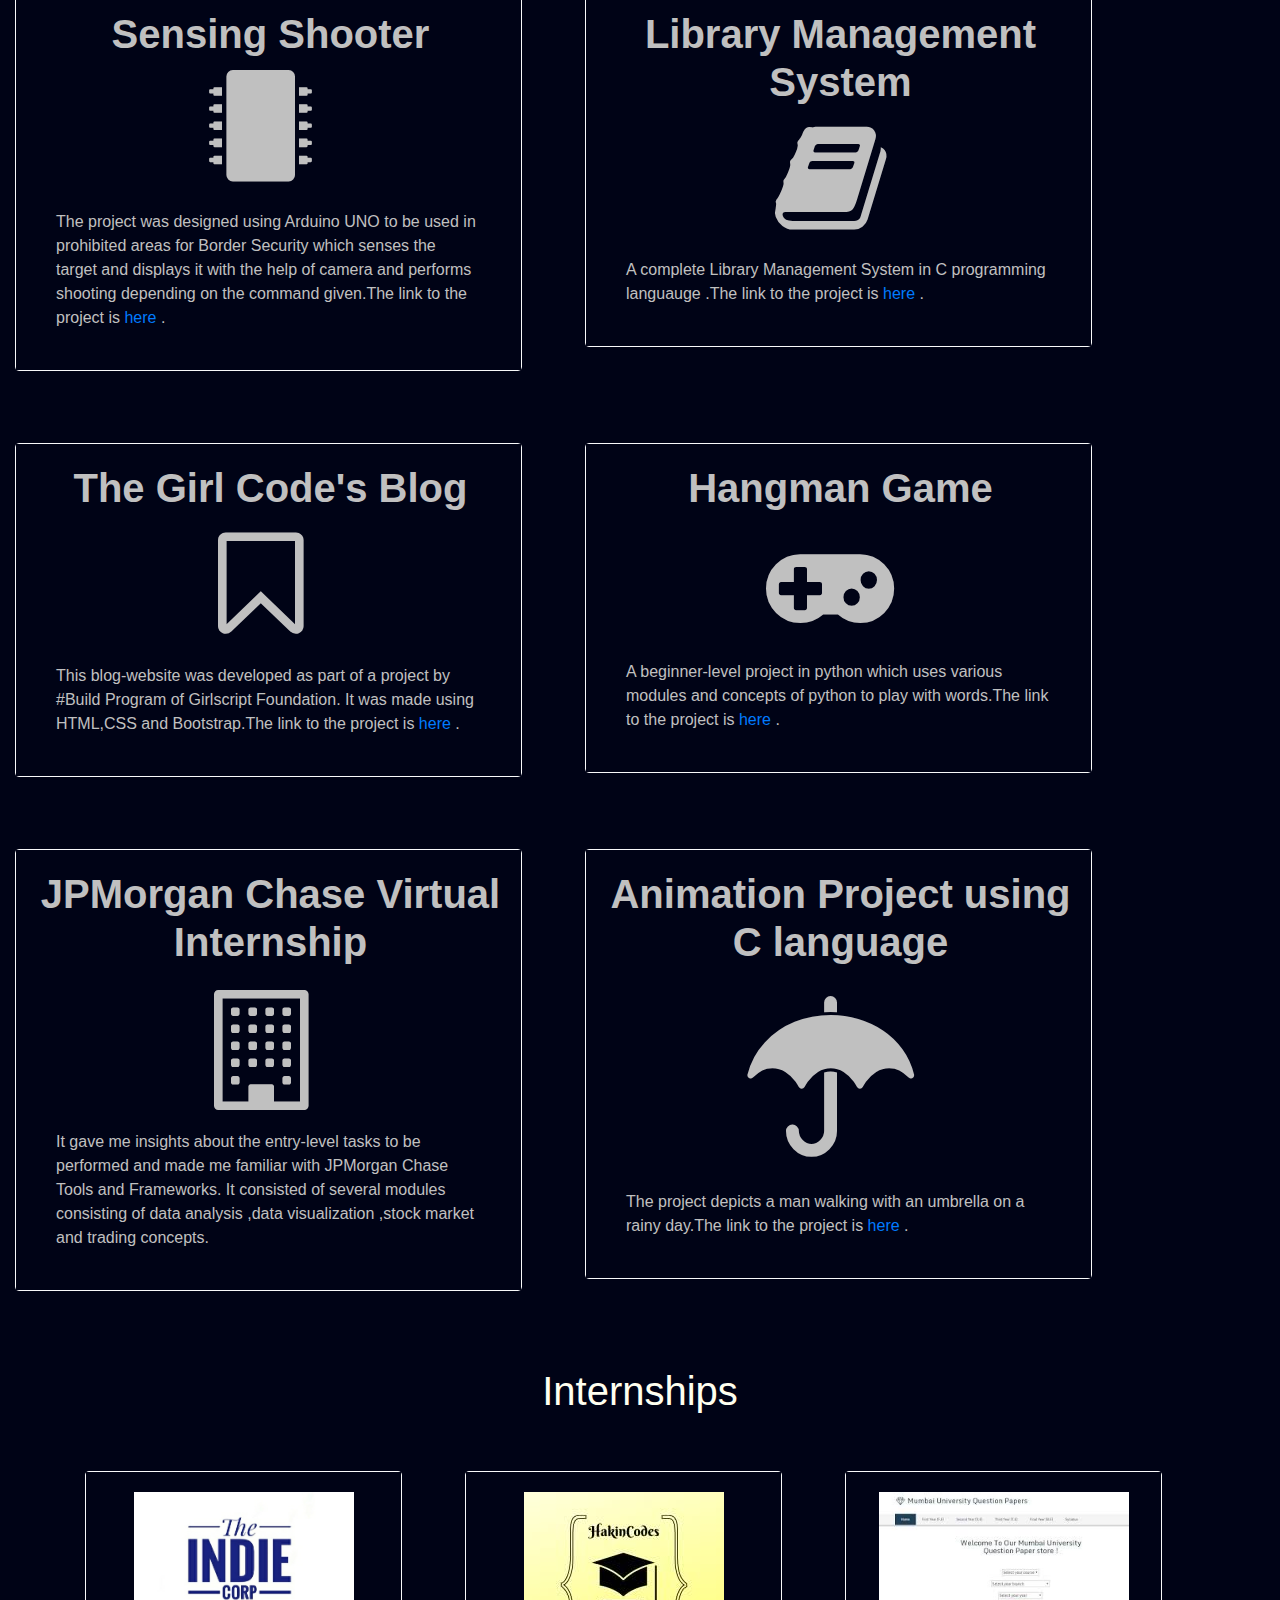
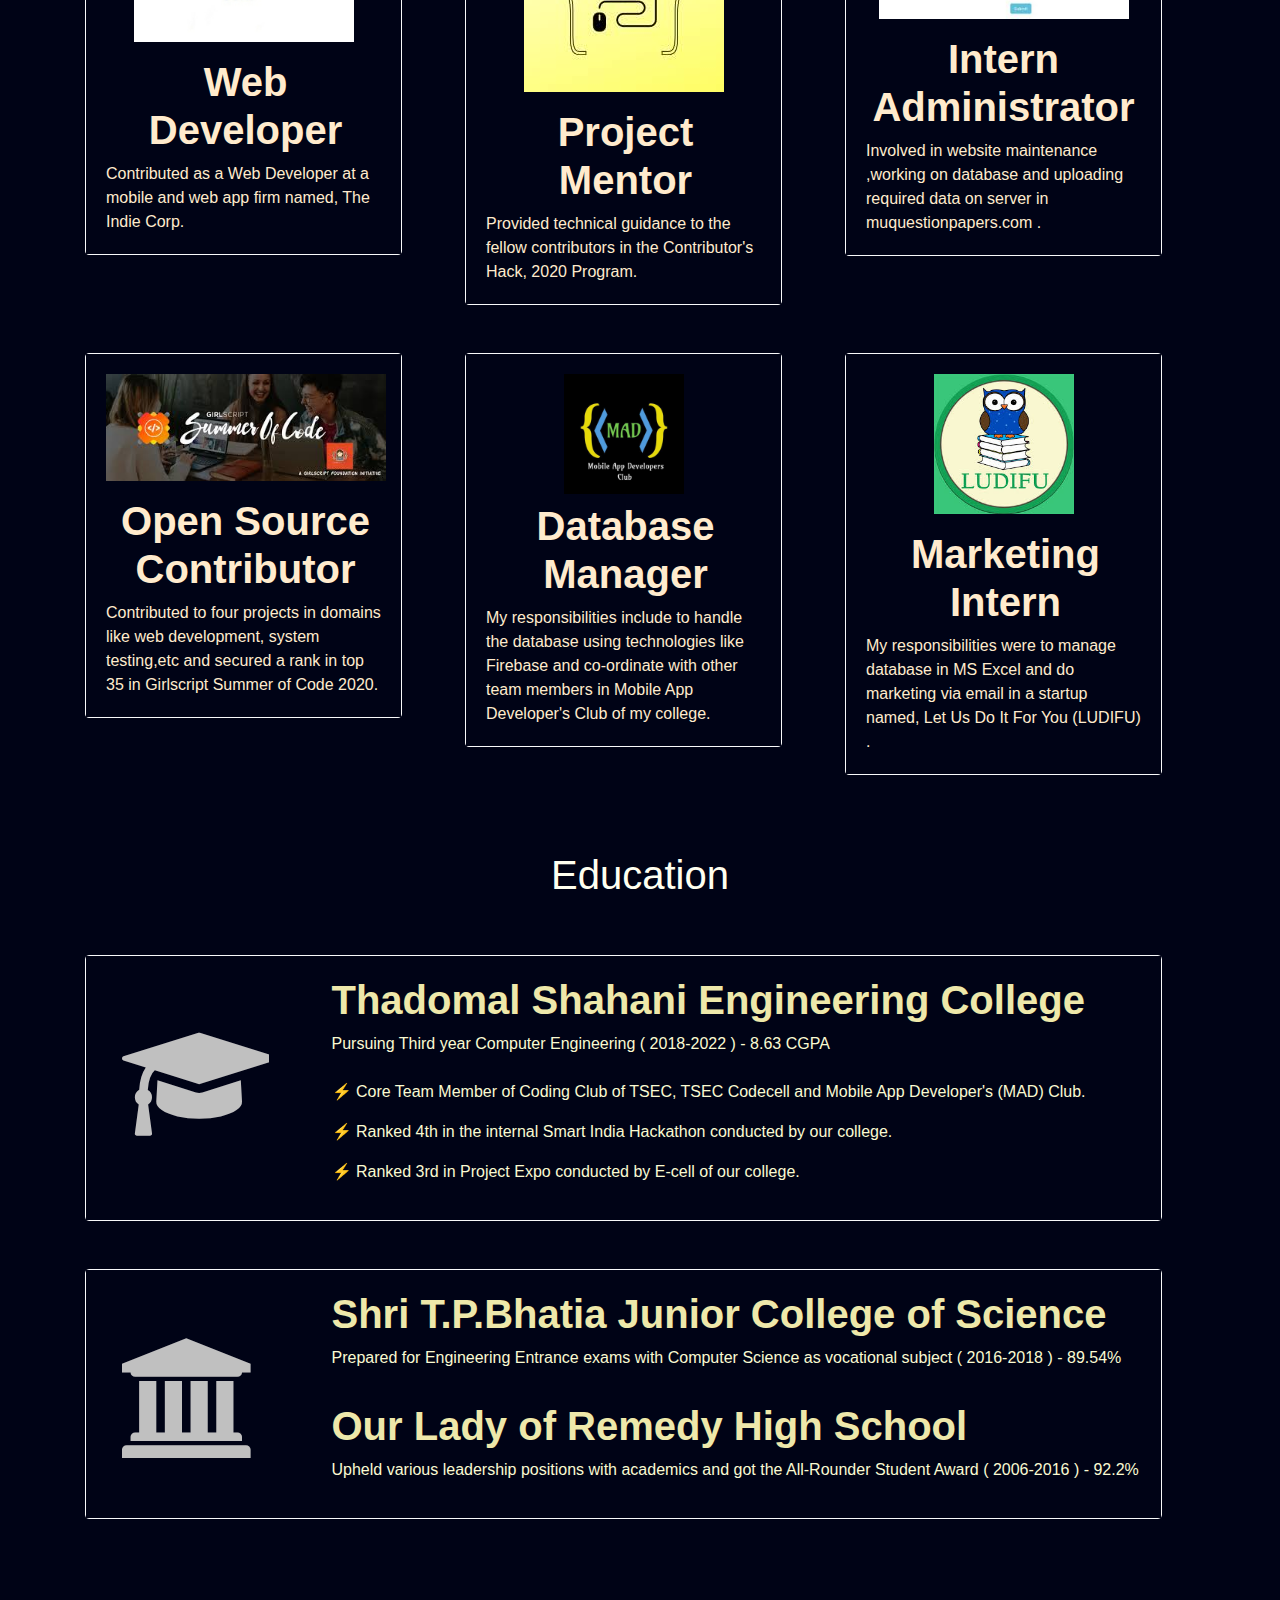
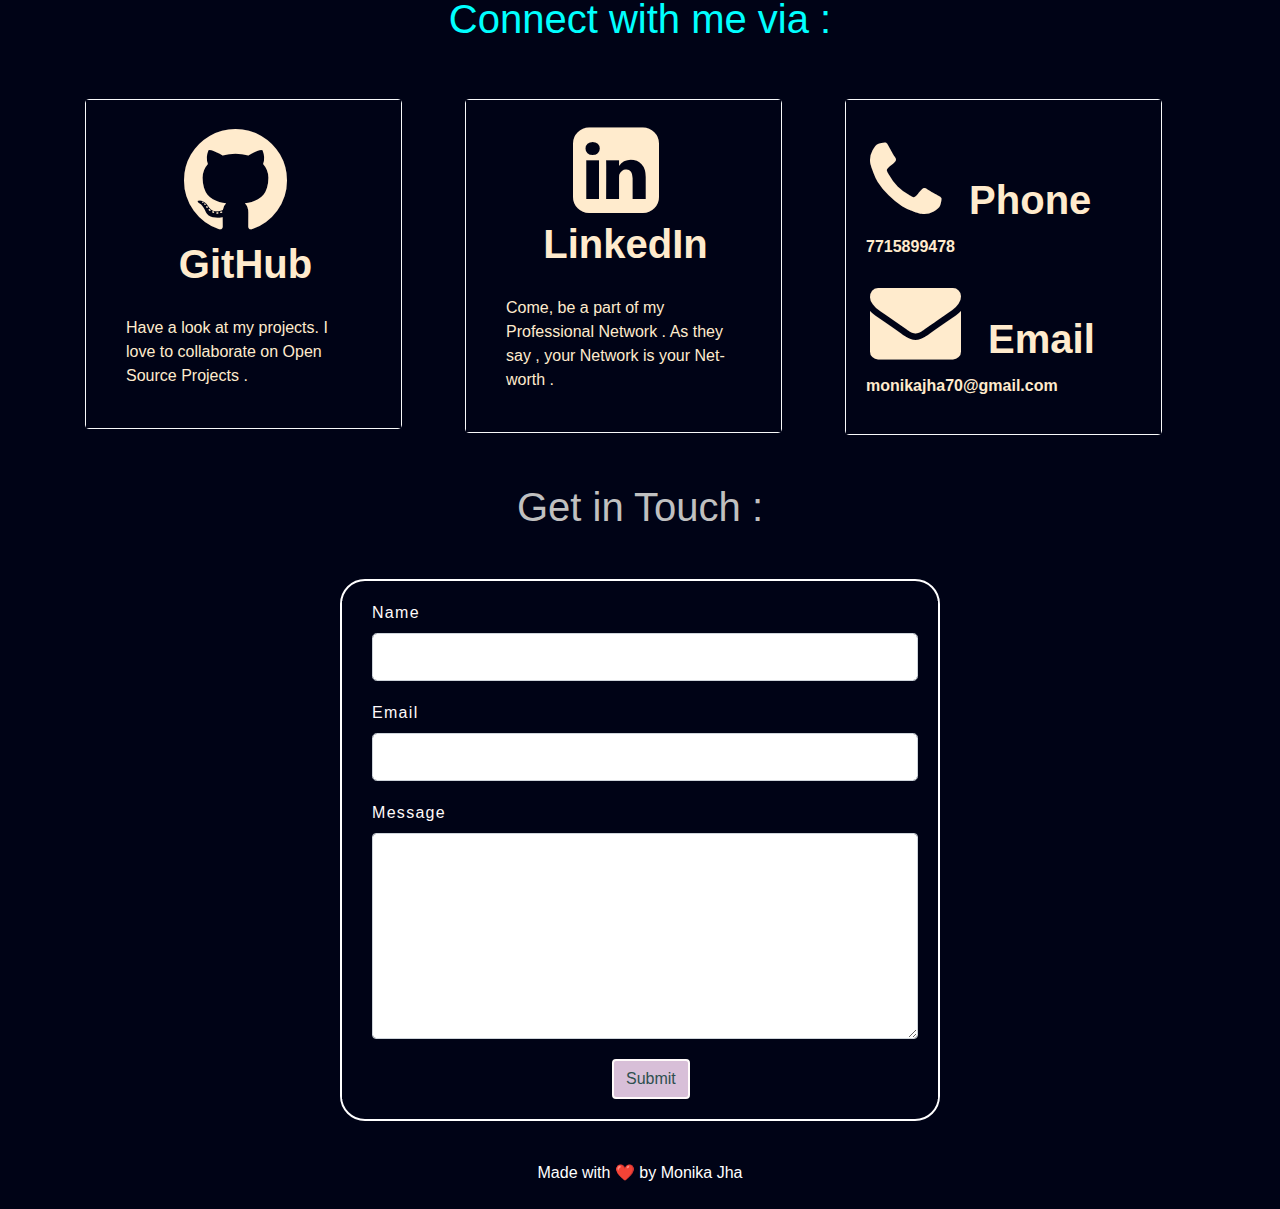
==== commit 2ad0759f: "Update index.html" ====
--- a/index.html
+++ b/index.html
@@ -160,8 +160,8 @@
     <div class="card border-light glow-but mr-auto">
             <div class="card-body">
     <h5 class="mb-3 primary"><center>About Me</center></h5>
-    <h5 style="color: #FFE4E1;"><b>Software Developer || Beta Microsoft Learn Student Ambassador || Open Source Contributor </b></h5>
-    <p class="secondary pt-3" align="justify">I am Monika Jha, a Final year Computer Engineering Student at Thadomal Shahani Engineering College. I love to explore technologies of various domains like Web Development, Machine Learning and Open Source .Along with improving my problem-solving and technical skills, I also strive to improve on my communication,leadership and managerial skills .</p>
+    <h5 style="color: #FFE4E1;"><b>Software Developer || Technology Analyst @Deloitte USI || Former Intern @Morgan Stanley || Semi-Finalist @Microsoft Fixathon 2.0</b></h5>
+    <p class="secondary pt-3" align="justify">I am Monika Jha, a 2022 Computer Engineering Graduate from Thadomal Shahani Engineering College. I am a software developer and a hardworking, optimistic, and an ambitious individual looking out for opportunities in the technology-centric domain. I am eager to join a team wherein I can add value and produce positive outcomes along with creating a social impact through my work.</p>
   </div>
     </div>
      </div>
@@ -178,11 +178,11 @@
           	<div class="card border-light glow-but mr-auto">
           		<div class="card-body">
     <div class="pt-0">
-    <h5 style="color: #FFFFF0;"><b>My technical skills are primarily focused at Programming in C, C++, Python and Web Development. I also like to play around with data structures and algorithms .</b></h5></div>
+    <h5 style="color: #FFFFF0;"><b>I have good knowledge of Programming in C, C++, Data Structures and Algorithms, Object Oriented Programming, Database Management Systems and Web Development using MERN Stack.</b></h5></div>
     <div class="pt-3">
-    <h5 style="color: #FFFFF0;"><b>I have recently completed my one month internship as a Web Developer at a Startup named, The Indie Corp.</b></h5></div>
+    <h5 style="color: #FFFFF0;"><b>I am currently working as a Developer at Deloitte and have previously interned at Morgan Stanley and other startups.</b></h5></div>
     <div class="pt-3">
-    <h5 style="color: #FFFFF0;"><b>My vision is to contribute to the education sector and create a social impact through my work.</b></h5></div>
+<!--     <h5 style="color: #FFFFF0;"><b>My vision is to contribute to the education sector and create a social impact through my work.</b></h5></div> -->
   
   </div>
 </div>
@@ -204,7 +204,7 @@
             <div class="card border-light gl1">
                 <div class="card-body">
                     <div class="row">
-                    	<a href="Monika's Resume.pdf" style="color: #FFEBCD" class="stretched-link"></a>
+                    	<a href="Monika Jha.pdf" style="color: #FFEBCD" class="stretched-link"></a>
                     <div class="col-lg-4">
     <i class="fa fa-telegram glyp4" aria-hidden="false"></i></div>
     <div class="col-lg-8 col-sm-12">
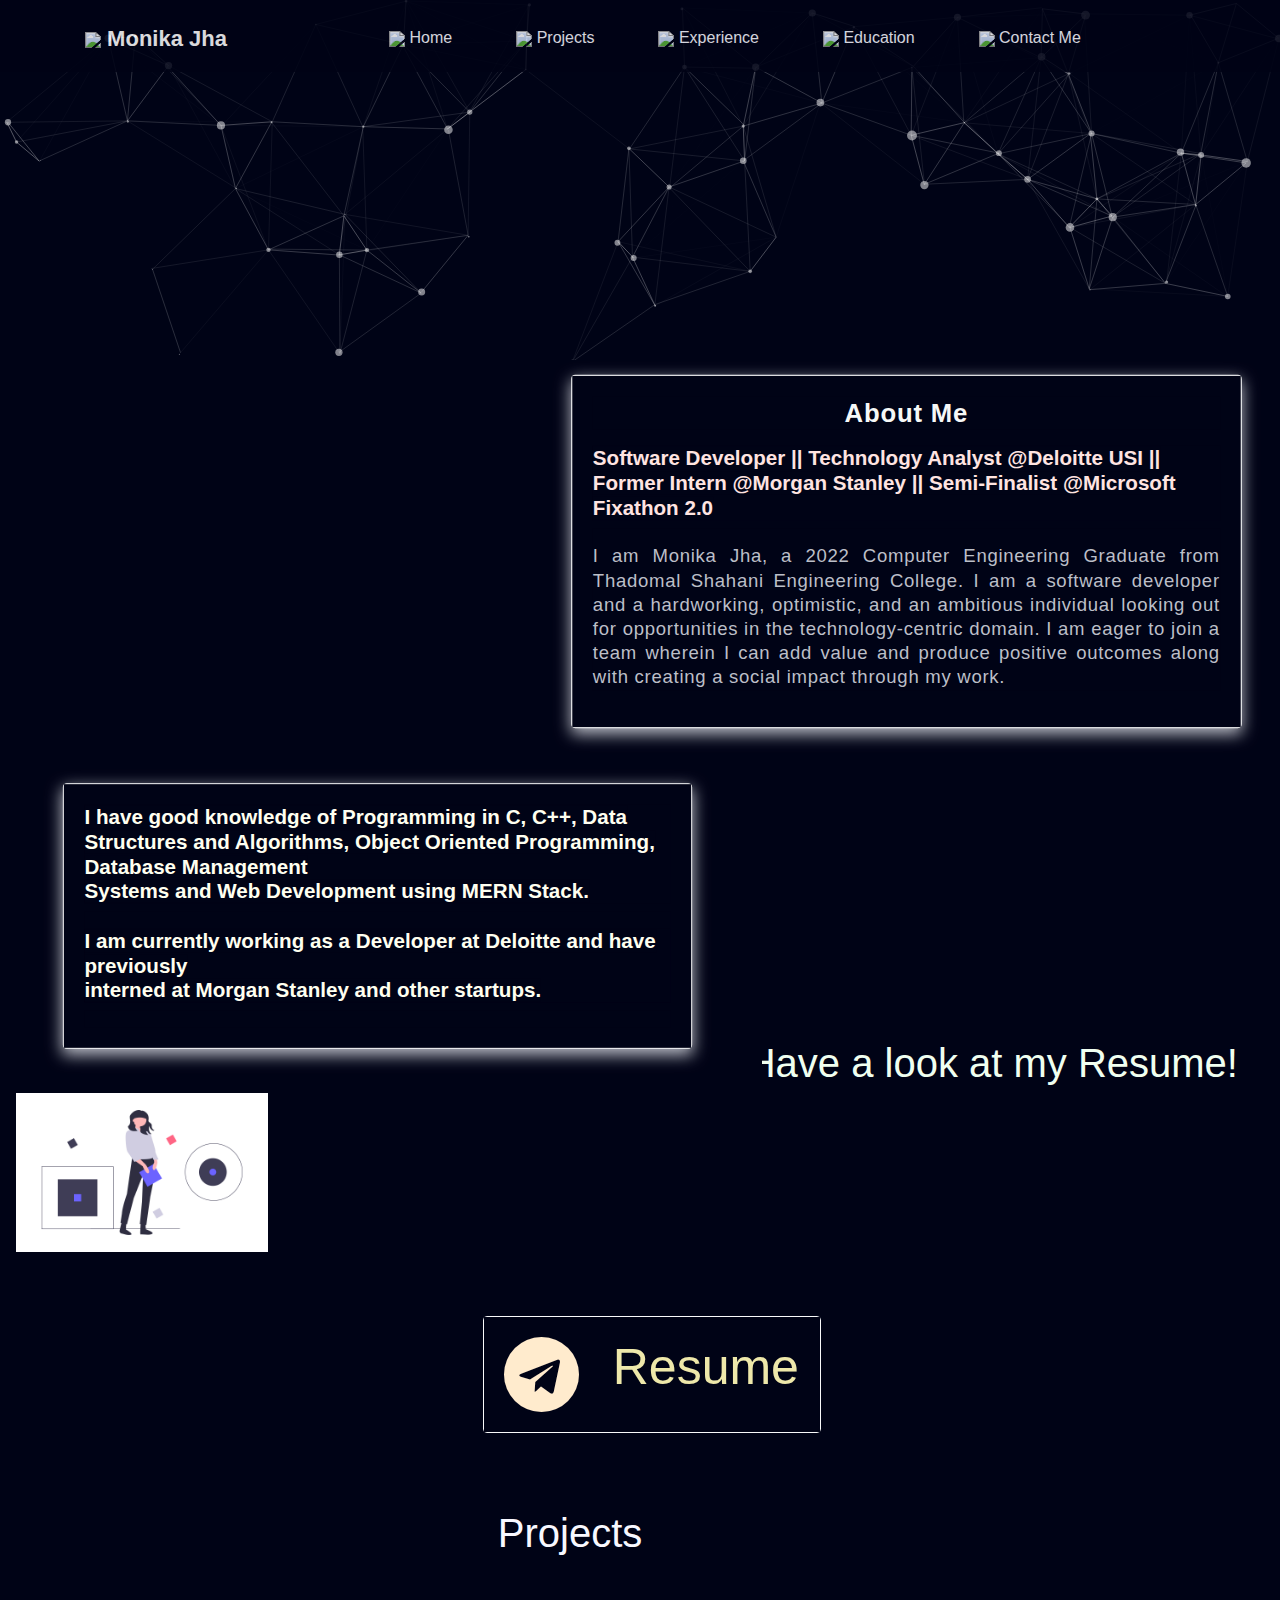
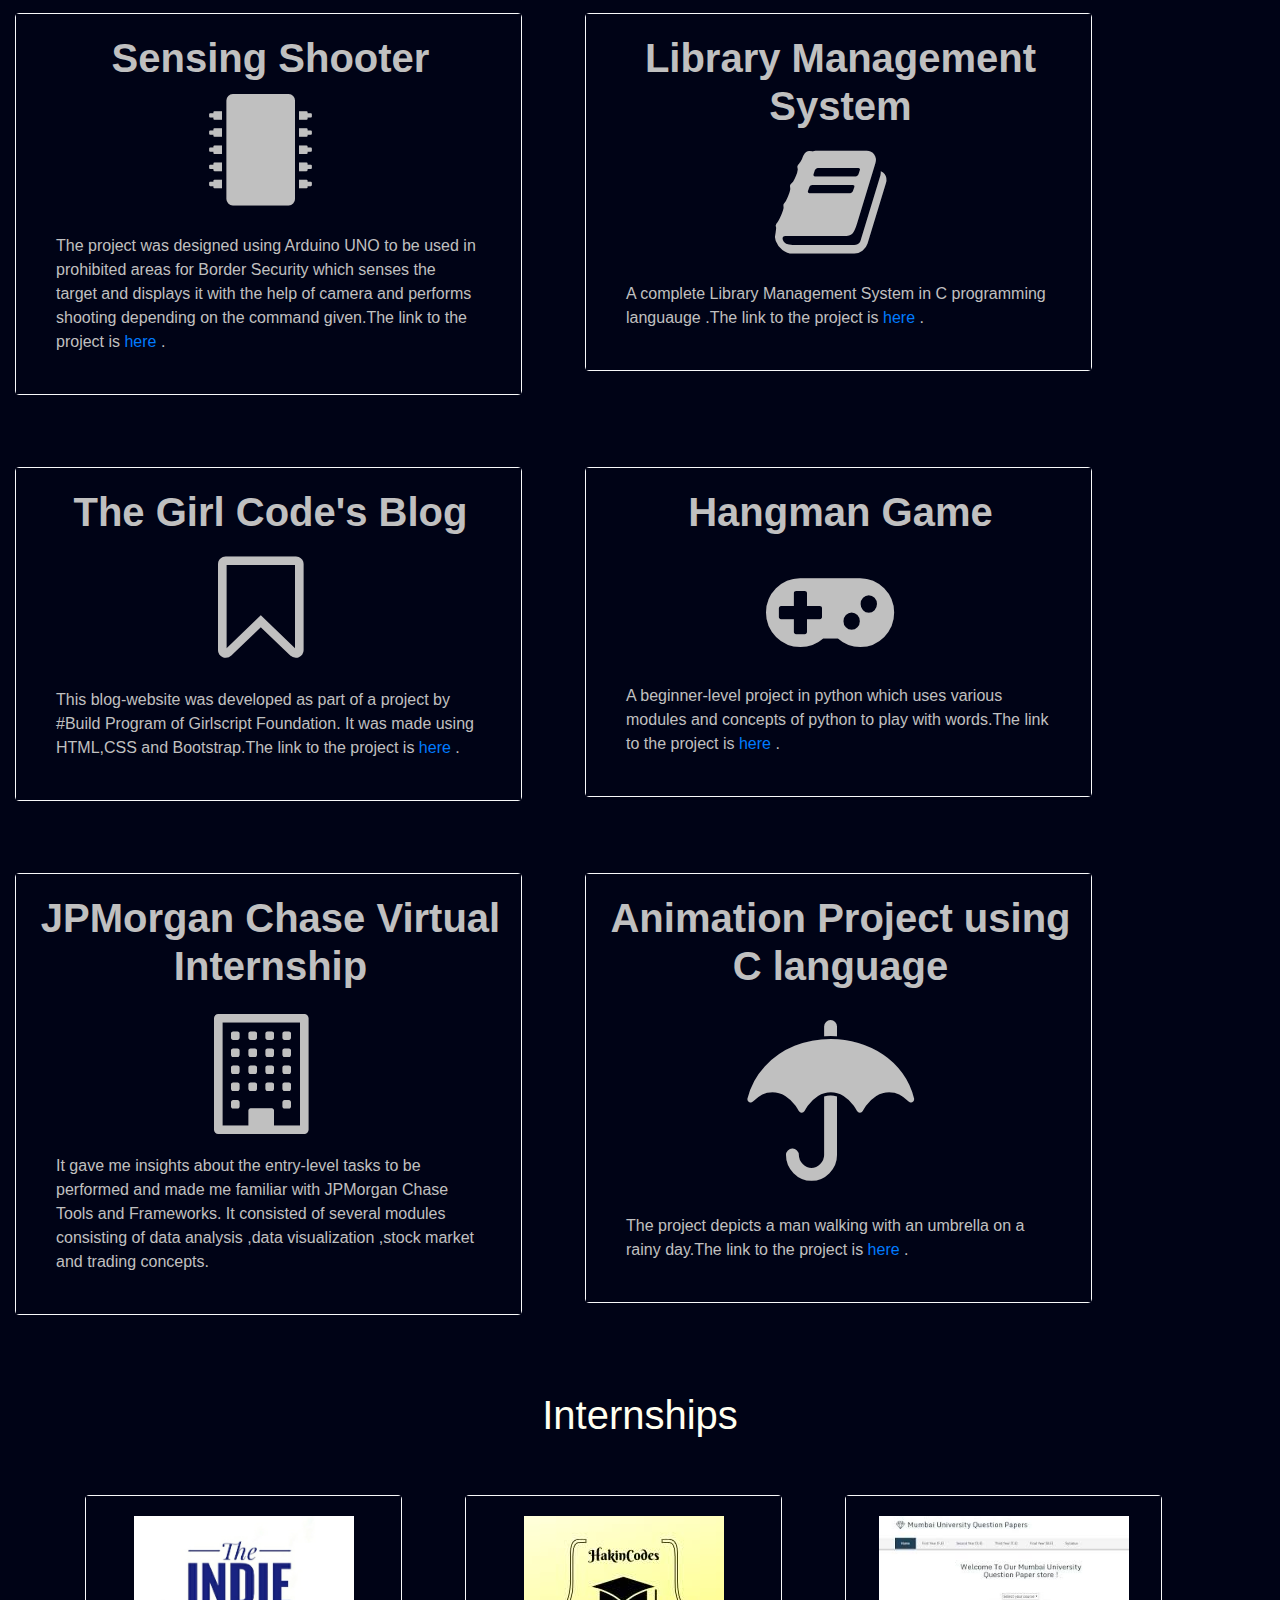
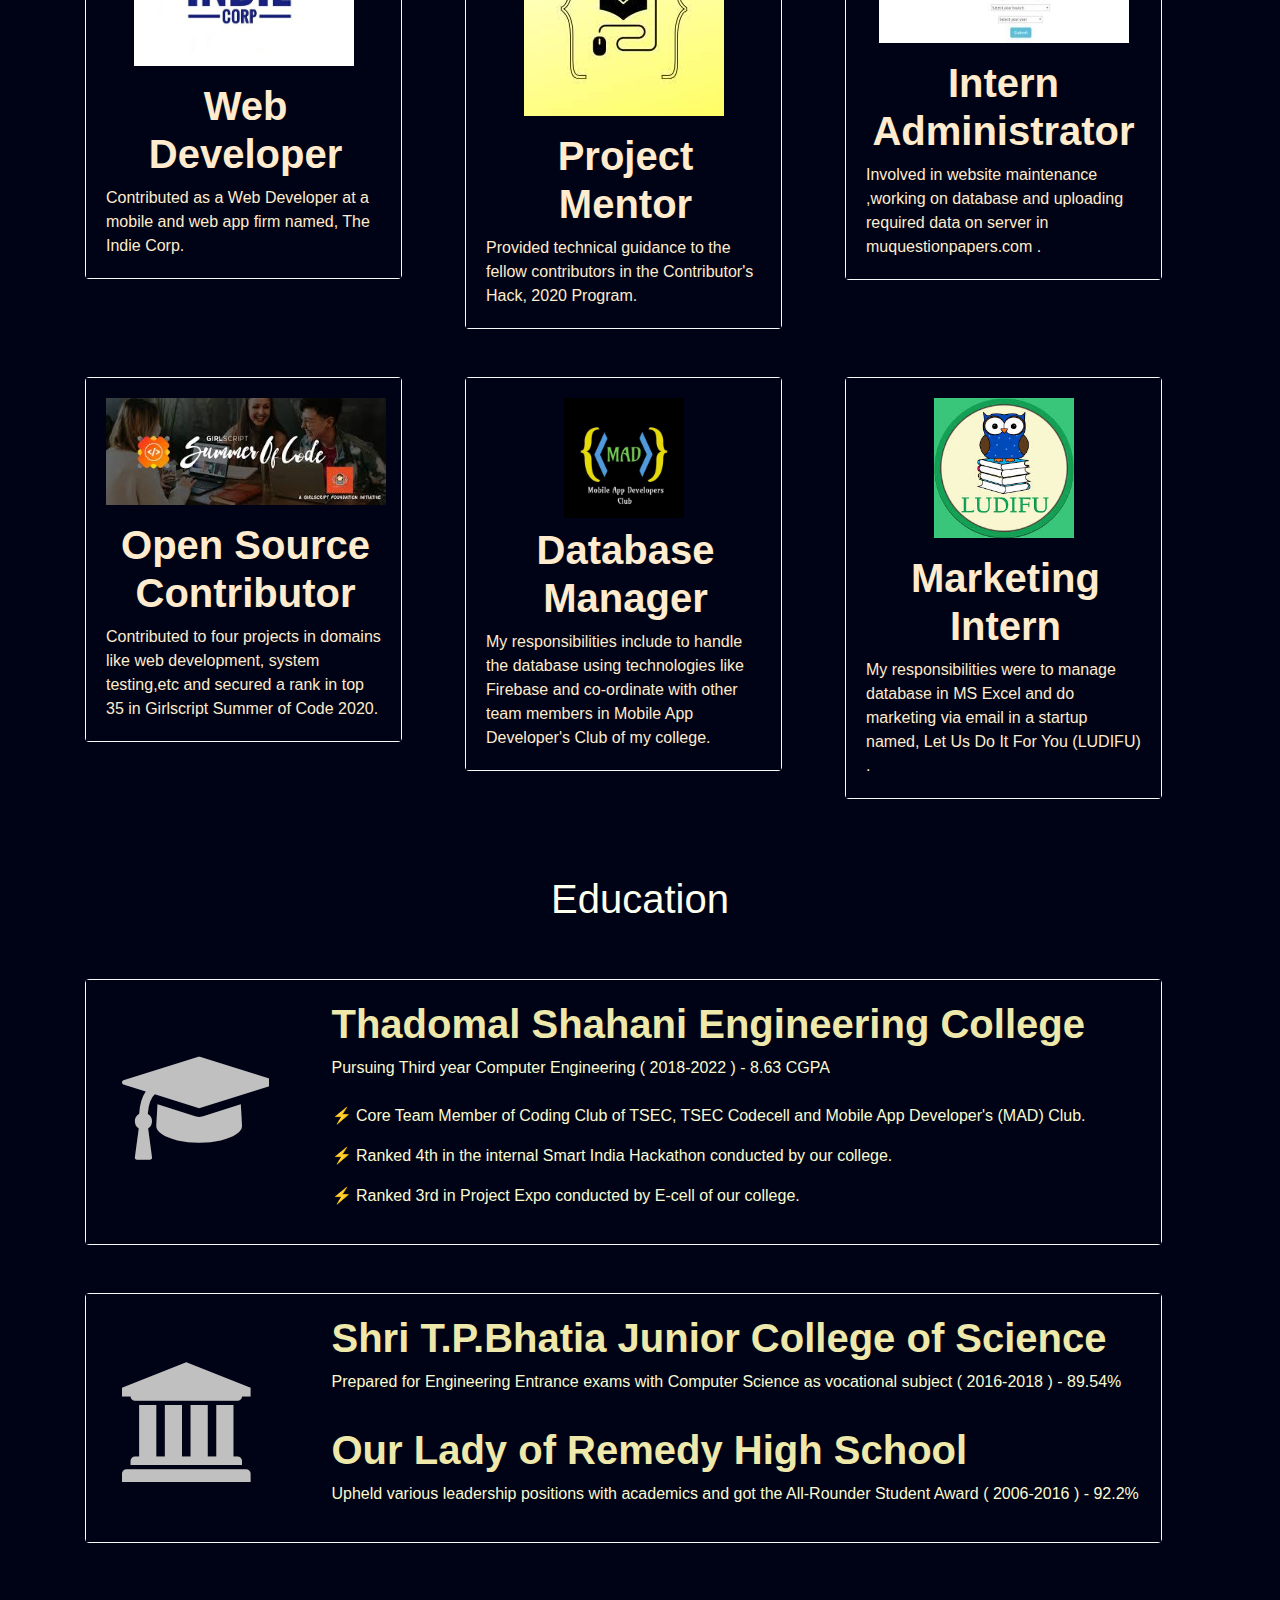
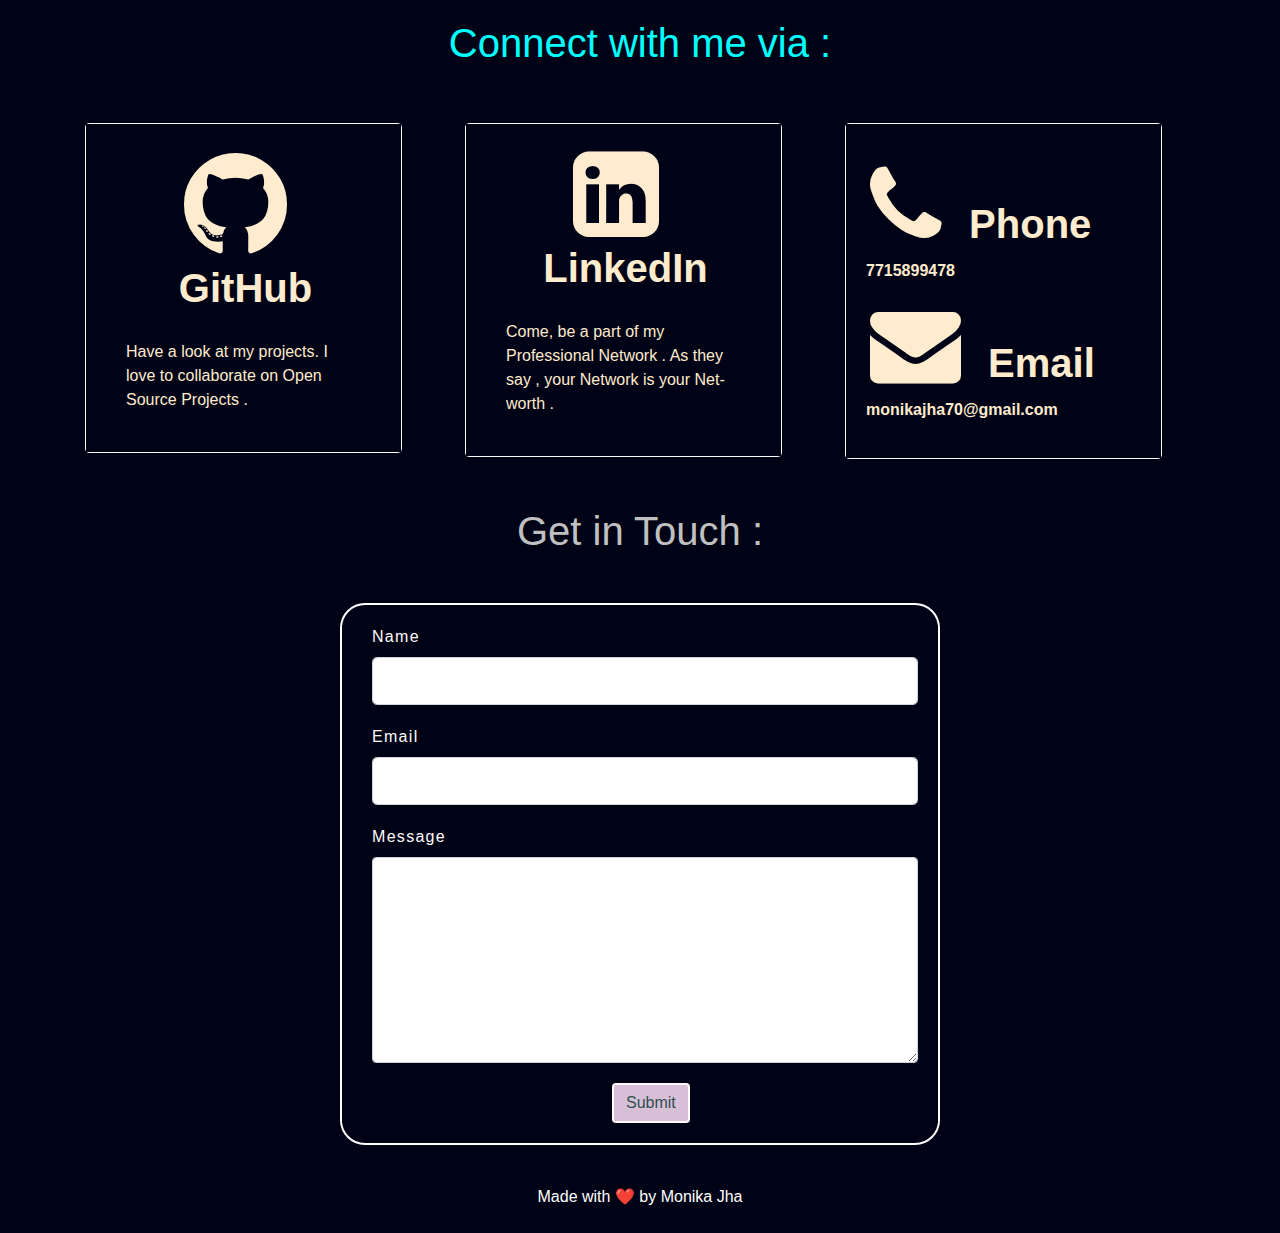
==== commit ac44c5d8: "Update index.html" ====
--- a/index.html
+++ b/index.html
@@ -178,9 +178,9 @@
           	<div class="card border-light glow-but mr-auto">
           		<div class="card-body">
     <div class="pt-0">
-    <h5 style="color: #FFFFF0;"><b>I have good knowledge of Programming in C, C++, Data Structures and Algorithms, Object Oriented Programming, Database Management Systems and Web Development using MERN Stack.</b></h5></div>
+    <h5 style="color: #FFFFF0;"><b>I have good knowledge of Programming in C, C++, Data Structures and Algorithms, Object Oriented Programming, Database Management <br>Systems and Web Development using MERN Stack.</b></h5></div>
     <div class="pt-3">
-    <h5 style="color: #FFFFF0;"><b>I am currently working as a Developer at Deloitte and have previously interned at Morgan Stanley and other startups.</b></h5></div>
+    <h5 style="color: #FFFFF0;"><b>I am currently working as a Developer at Deloitte and have previously <br>interned at Morgan Stanley and other startups.</b></h5></div>
     <div class="pt-3">
 <!--     <h5 style="color: #FFFFF0;"><b>My vision is to contribute to the education sector and create a social impact through my work.</b></h5></div> -->
   
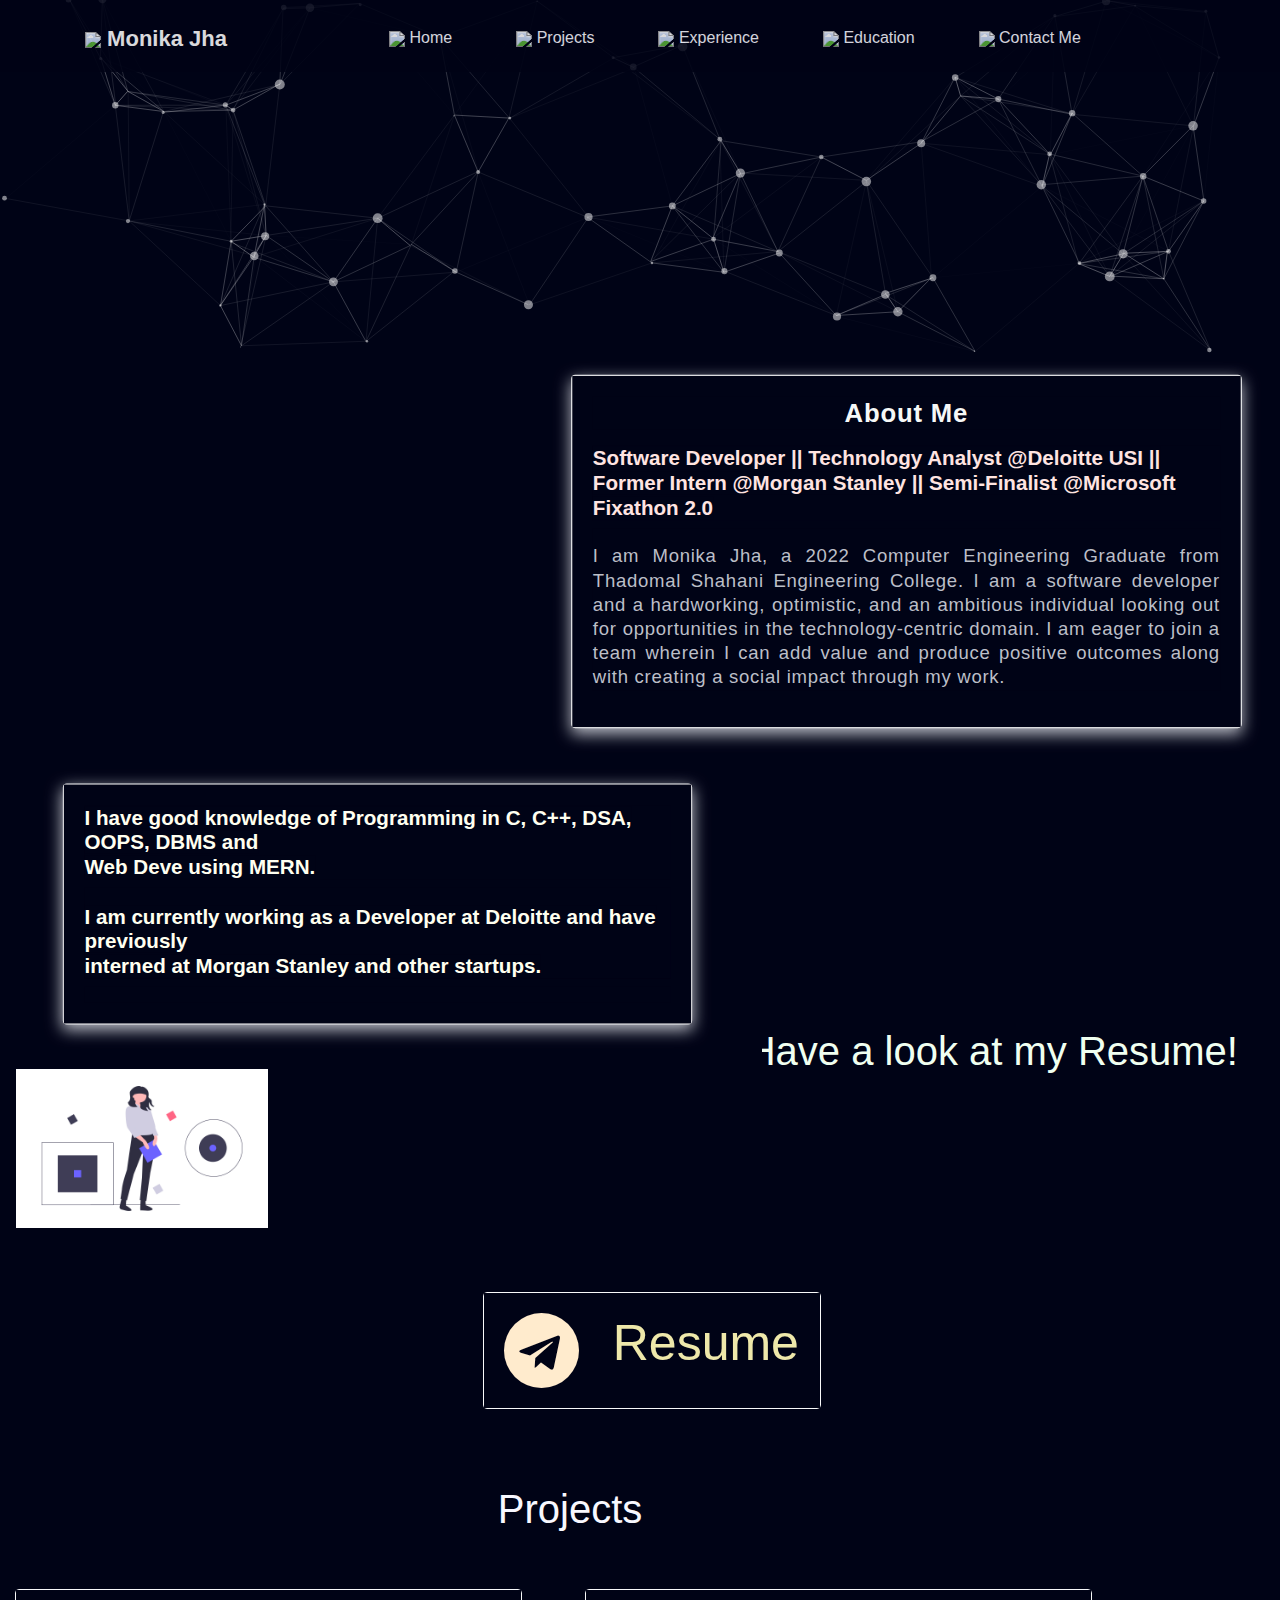
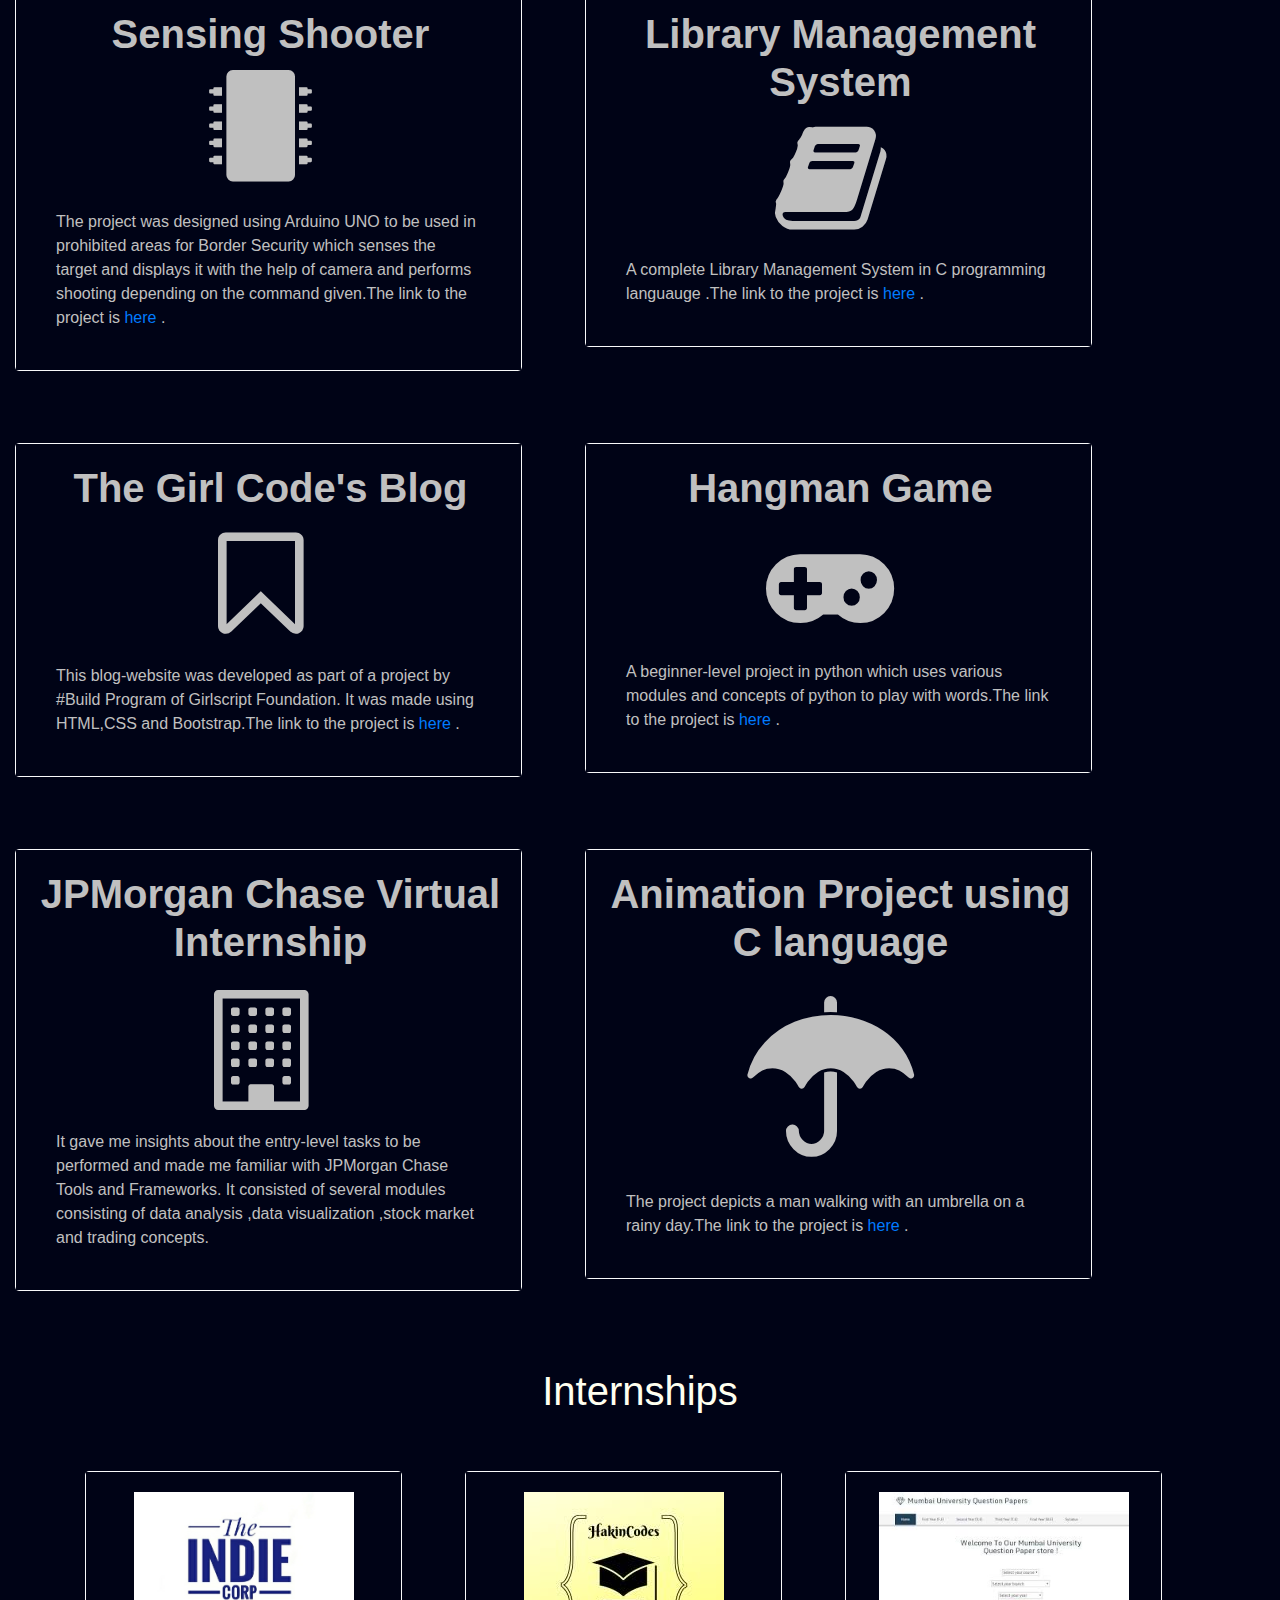
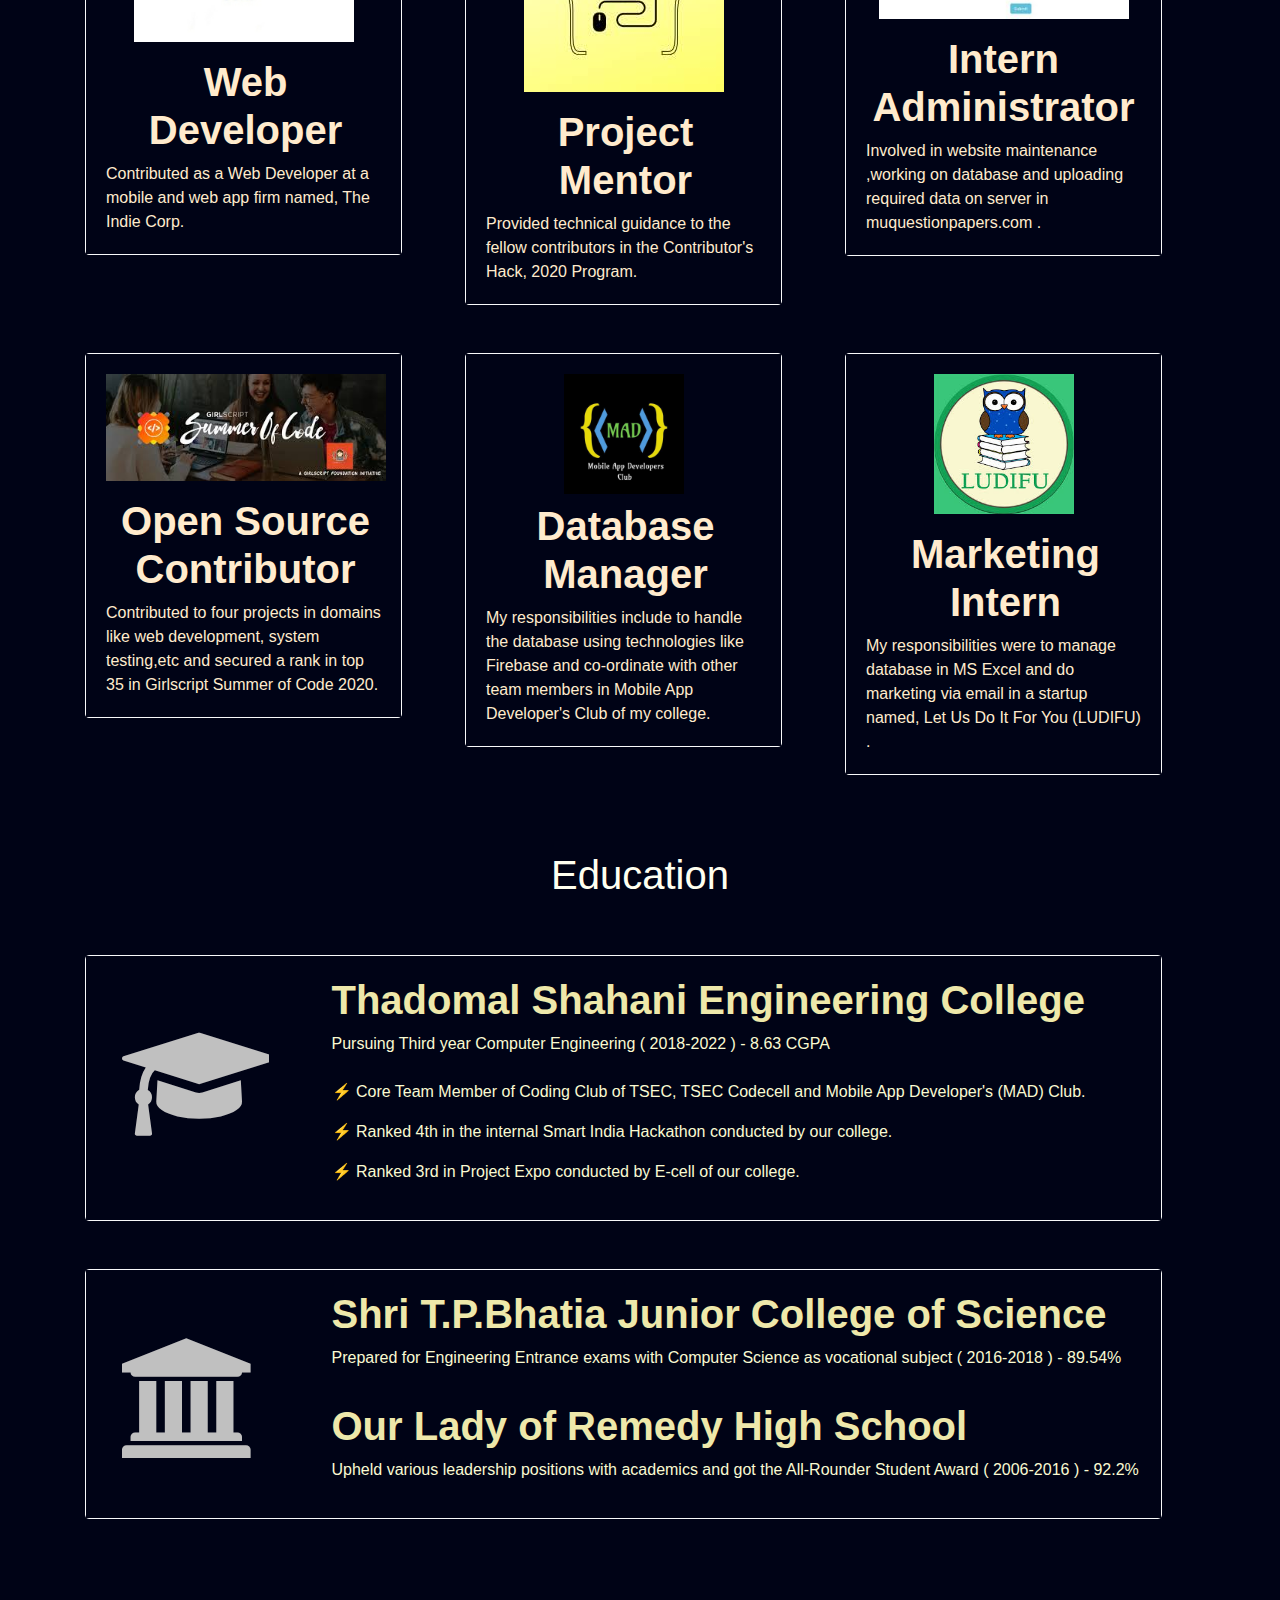
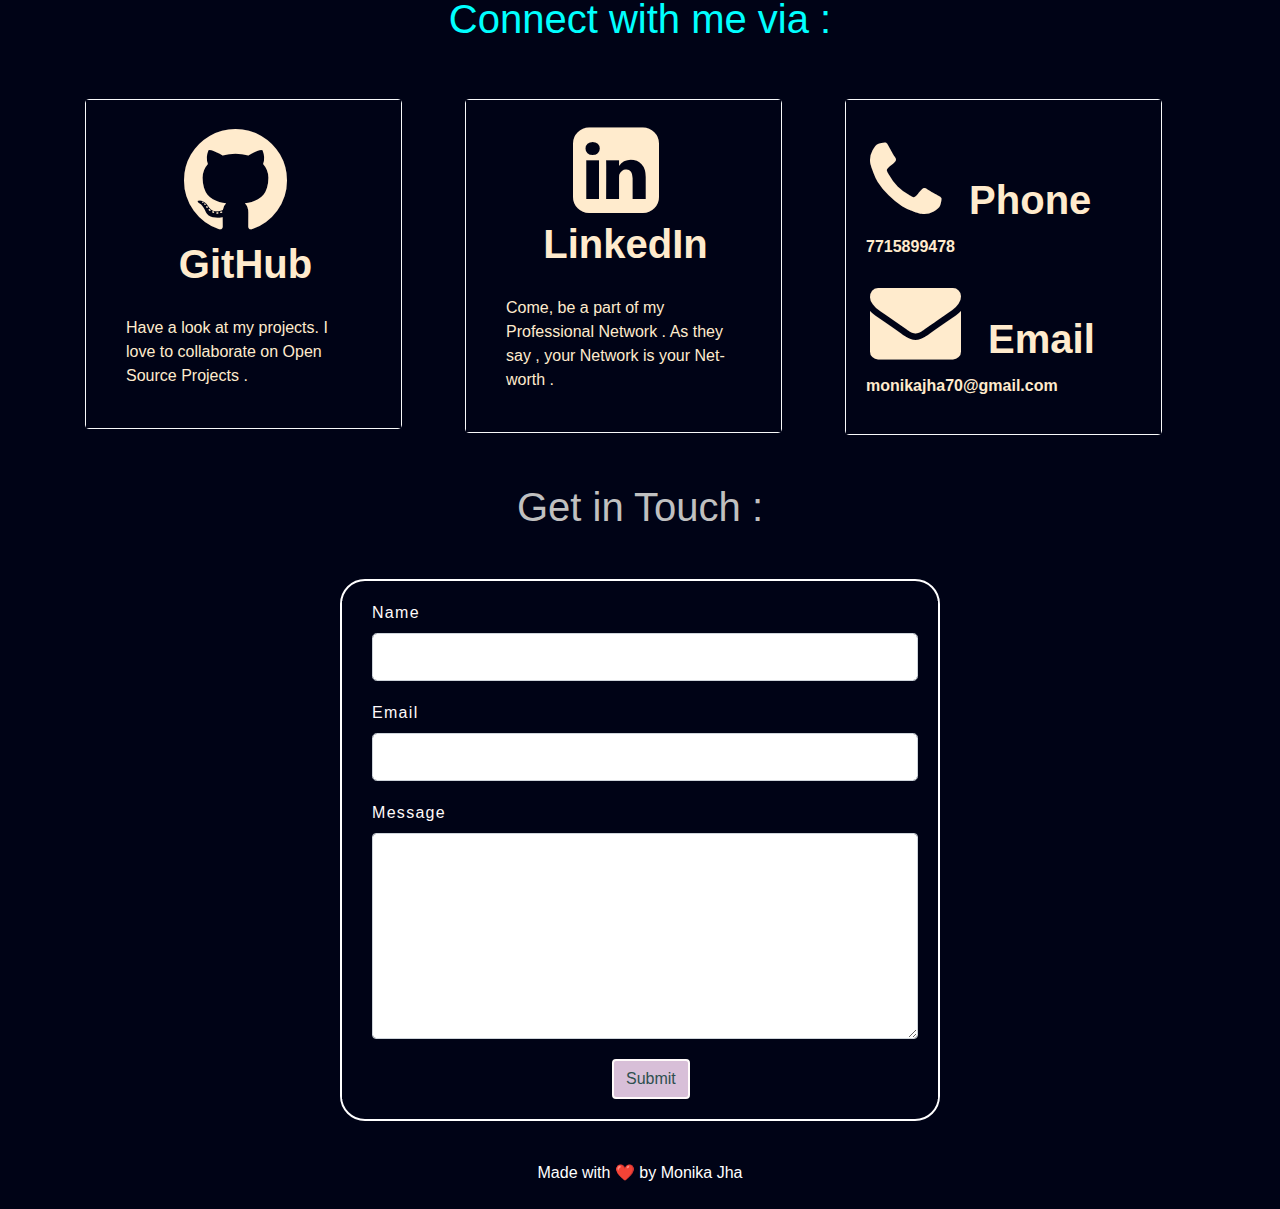
==== commit 0503aa2b: "Update index.html" ====
--- a/index.html
+++ b/index.html
@@ -178,7 +178,7 @@
           	<div class="card border-light glow-but mr-auto">
           		<div class="card-body">
     <div class="pt-0">
-    <h5 style="color: #FFFFF0;"><b>I have good knowledge of Programming in C, C++, Data Structures and Algorithms, Object Oriented Programming, Database Management <br>Systems and Web Development using MERN Stack.</b></h5></div>
+    <h5 style="color: #FFFFF0;"><b>I have good knowledge of Programming in C, C++, DSA, OOPS, DBMS and <br>Web Deve using MERN.</b></h5></div>
     <div class="pt-3">
     <h5 style="color: #FFFFF0;"><b>I am currently working as a Developer at Deloitte and have previously <br>interned at Morgan Stanley and other startups.</b></h5></div>
     <div class="pt-3">
